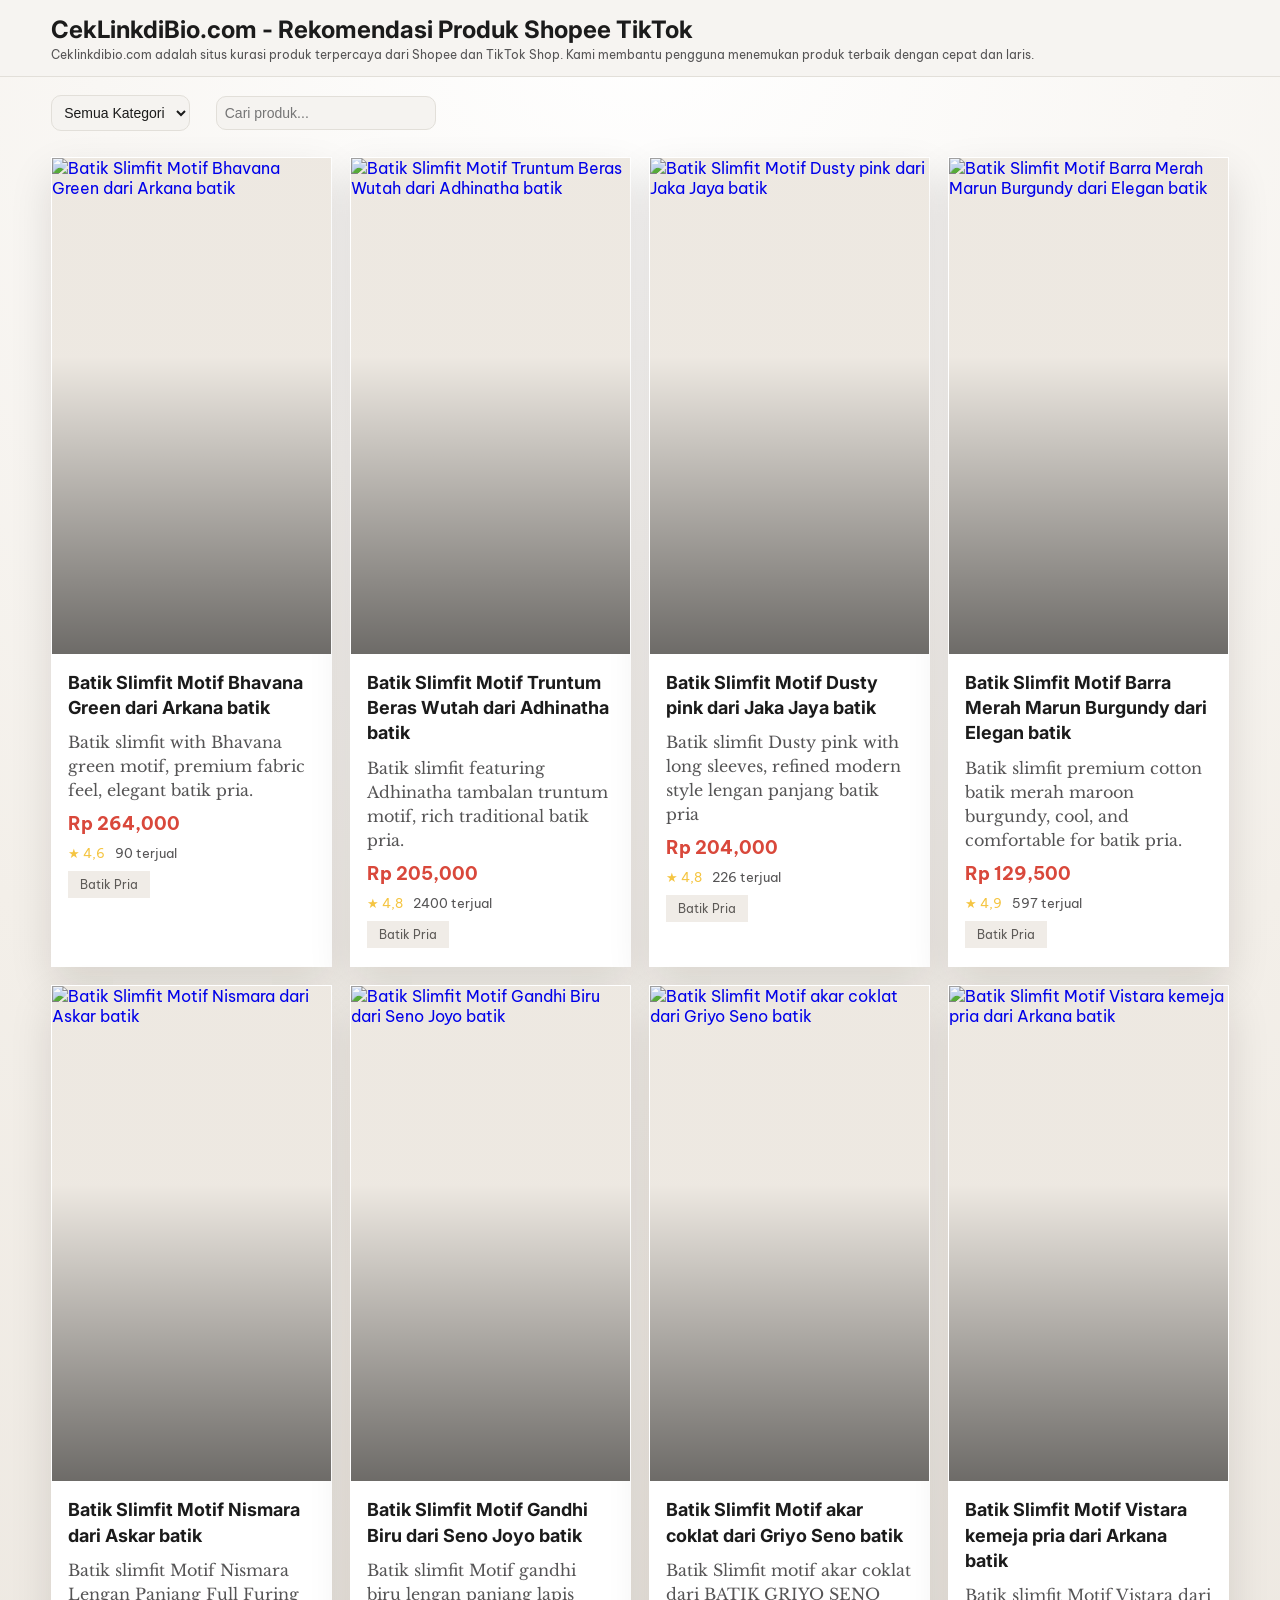
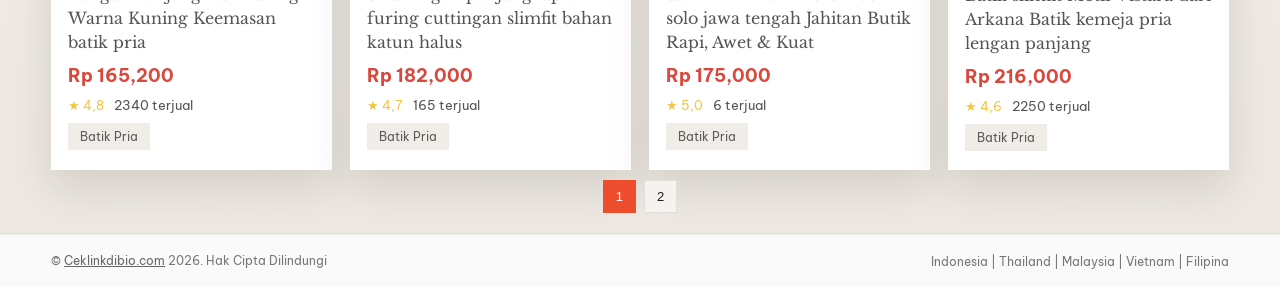
==== index.html @ d300b042 "Update index.html Signed-off-by: rsetiawan0 <41310002+rsetiawan0@users.noreply.github.com>" ====
<!DOCTYPE html>
<html lang="id">
  <head>
    <meta charset="utf-8" />
    <meta http-equiv="X-UA-Compatible" content="IE=edge" />
    <meta name="viewport" content="width=device-width, initial-scale=1" />
    <title>CekLinkdiBio.com - Rekomendasi Produk Shopee TikTok</title>
    <meta name="description" content="Ceklinkdibio.com adalah situs kurasi produk terpercaya dari Shopee dan TikTok Shop. Kami membantu pengguna menemukan produk terbaik dengan cepat dan terpercaya laris." />
    <link rel="canonical" href="https://www.ceklinkdibio.com/" />
    <meta content='1025666335050448' property='fb:app_id'/>
    <meta property="og:type" content="website" />
    <meta property="og:title" content="CekLinkdiBio.com - Rekomendasi Produk Shopee TikTok" />
    <meta property="og:description" content="Ceklinkdibio.com adalah situs kurasi produk terpercaya dari Shopee dan TikTok Shop. Kami membantu pengguna menemukan produk terbaik dengan cepat dan terpercaya laris." />
    <meta property="og:image" content="https://blogger.googleusercontent.com/img/b/R29vZ2xl/AVvXsEgXmYJsg3soRIWk7BsDGLcawBDZkwfX4BbrG0qqMZYK2mQP2-vngkkg6n2YEwDquHpYB9NvukgRvHainxvHlOa8WF9BqEDu72trOXl86nuKmnOVmyPQ5CLvYJRy4995-vfNQlmKnHLDGAiuSk6e0-TuHZNUXDA3AVqzOQpAKjdf-uVQn3craql6nSf8fesZ/s1600/ceklinkdibiocom.jpg" />
    <meta property="og:url" content="https://www.ceklinkdibio.com/" />

    <meta name="twitter:card" content="summary_large_image" />
    <meta name="twitter:title" content="CekLinkdiBio.com - Rekomendasi Produk Shopee TikTok" />
    <meta name="twitter:description" content="Ceklinkdibio.com adalah situs kurasi produk terpercaya dari Shopee dan TikTok Shop. Kami membantu pengguna menemukan produk terbaik dengan cepat dan terpercaya laris." />
    <meta name="twitter:image" content="https://blogger.googleusercontent.com/img/b/R29vZ2xl/AVvXsEgXmYJsg3soRIWk7BsDGLcawBDZkwfX4BbrG0qqMZYK2mQP2-vngkkg6n2YEwDquHpYB9NvukgRvHainxvHlOa8WF9BqEDu72trOXl86nuKmnOVmyPQ5CLvYJRy4995-vfNQlmKnHLDGAiuSk6e0-TuHZNUXDA3AVqzOQpAKjdf-uVQn3craql6nSf8fesZ/s1600/ceklinkdibiocom.jpg" />
    <meta name="twitter:url" content="https://www.ceklinkdibio.com/" />

    <meta property="og:site_name" content="CekLinkdiBio.com - Rekomendasi Produk Shopee TikTok" />
    <meta name="theme-color" content="#0f0f10" />
    <link rel="icon" href="https://blogger.googleusercontent.com/img/a/AVvXsEjyiH7QBUfwH5FJrbdxlO-a_RZ-PMp7iBpyK6Tnc90ln6Uqry5OYPAsBRuGhrri8GNktOOC3b_U77D9juxcNWJQNxzUByd4mxwp2KqQXpRU9QLqXPjWgKYByWbLo9r7UsFRBBaa6AbXX_lz-j3GQgcR4ZGknXK526I7OFNorjmiaarBZju1XqVHDpmkWvr4=s200" type="image/svg+xml" />
    <link rel="icon" href="https://blogger.googleusercontent.com/img/a/AVvXsEjyiH7QBUfwH5FJrbdxlO-a_RZ-PMp7iBpyK6Tnc90ln6Uqry5OYPAsBRuGhrri8GNktOOC3b_U77D9juxcNWJQNxzUByd4mxwp2KqQXpRU9QLqXPjWgKYByWbLo9r7UsFRBBaa6AbXX_lz-j3GQgcR4ZGknXK526I7OFNorjmiaarBZju1XqVHDpmkWvr4=s200" type="image/png" sizes="32x32" />
    <link rel="apple-touch-icon" href="https://blogger.googleusercontent.com/img/a/AVvXsEjyiH7QBUfwH5FJrbdxlO-a_RZ-PMp7iBpyK6Tnc90ln6Uqry5OYPAsBRuGhrri8GNktOOC3b_U77D9juxcNWJQNxzUByd4mxwp2KqQXpRU9QLqXPjWgKYByWbLo9r7UsFRBBaa6AbXX_lz-j3GQgcR4ZGknXK526I7OFNorjmiaarBZju1XqVHDpmkWvr4=s200" sizes="180x180" />

    <link rel="stylesheet" href="/css/style.css" />
    <!-- Google tag (gtag.js) -->
    <script async src="https://www.googletagmanager.com/gtag/js?id=G-E0RPT2H34M"></script>
    <script>
      window.dataLayer = window.dataLayer || [];
      function gtag(){dataLayer.push(arguments);}
      gtag('js', new Date());
      gtag('config', 'G-E0RPT2H34M');
    </script>

  </head>
  <body>
    <header class="site-header">
      <div class="container header-inner">
        <div>
          <h1>CekLinkdiBio.com - Rekomendasi Produk Shopee TikTok</h1>
          <p class="tagline">
            Ceklinkdibio.com adalah situs kurasi produk terpercaya dari Shopee dan TikTok Shop. Kami membantu pengguna menemukan produk terbaik dengan cepat dan laris.
          </p>
        </div>
      </div>
    </header>

    <main class="container">
   
      
  
      
  
      
  
      <section class="filters" aria-label="Filter produk">
        <div class="filters-header">
          <span>Filter Produk</span>
          <button class="filter-toggle" id="filterToggle" type="button" aria-expanded="false" aria-controls="filtersBody">
            &#9776; Kategori & Filter
          </button>
        </div>
        <div class="filters-body" id="filtersBody">
          <div class="filters-row">
            <select id="categoryFilter"><option value="all">Semua Kategori</option><option value="Bahan batik">Bahan batik</option><option value="Batik Pria">Batik Pria</option></select>
          </div>
          <input id="searchInput" type="search" placeholder="Cari produk..." />
        </div>
      </section>
  <section id="videoGrid" class="video-grid" aria-live="polite">
    <article class="product-card">
      <div class="media-wrapper">
        
      <a href="https://s.shopee.co.id/qe13mMhgH" target="_blank" rel="noopener nofollow" class="media-link" data-media-type="image">
        <img src="https://blogger.googleusercontent.com/img/b/R29vZ2xl/AVvXsEj7LtBJ7R3p3nhDPJUfqfWNCHnseHqgdWOD6mMxk7-8mlLUzoImGY0Ii_xGgSztEH1T9Ts97cZqR0FFhOA0_4gd5yigfImZR-8N0RihQGU12hakExhYlbud80XrEZREFFmaBupVcel8-t__n9EqF7X3_u74e-WoG5c2XqJyJE2i3tk2VDvClE3tePq3-l_U/s1600/batik-slimfit-bhavana-green.png" alt="Batik Slimfit Motif Bhavana Green dari Arkana batik" loading="lazy">
        <span class="play-button">View</span>
      </a>
    
      </div>
      <div class="video-content">
        <h2 class="video-title"><a href="https://s.shopee.co.id/qe13mMhgH" target="_blank" rel="noopener nofollow" class="title-link">Batik Slimfit Motif Bhavana Green dari Arkana batik</a></h2>
        <p class="snippet"><a href="https://www.ceklinkdibio.com/batik-slimfit-bhavana-green.html" target="_blank" rel="noopener nofollow" class="snippet-link">Batik slimfit with Bhavana green motif, premium fabric feel, elegant batik pria.</a></p>
        <div class="price-row">
          <span class="price">Rp 264,000</span>
        </div>
        <div class="meta-row">
          <span class="rating">&#9733; 4,6</span>
          <span class="sold">90 terjual</span>
        </div>
        <div class="badge-row">
          <span class="badge">Batik Pria</span>
        </div>
      </div>
    </article>
  
    <article class="product-card">
      <div class="media-wrapper">
        
      <a href="https://s.shopee.co.id/70EeOyXw6b" target="_blank" rel="noopener nofollow" class="media-link" data-media-type="image">
        <img src="https://blogger.googleusercontent.com/img/b/R29vZ2xl/AVvXsEiEqQP74S6ynOVOym6bfxU5mX2pTHumEko8jYmFIgcMDuErKVW8KVsoKRHUZqVu_qtJtNXFO3ueOsk1_3UdedGOXaST7BuPelvluX9E2n7Pn2P0zA9WtCzcDcaz5bPkTVCatCMhTp4gMAPLAPlrjow8xxe_367flOP_wFrP64c4VrlTtLFUZMzgsRtZt32E/s1600/batik-slimfit-truntum-beras-wutah.png" alt="Batik Slimfit Motif Truntum Beras Wutah dari Adhinatha batik" loading="lazy">
        <span class="play-button">View</span>
      </a>
    
      </div>
      <div class="video-content">
        <h2 class="video-title"><a href="https://s.shopee.co.id/70EeOyXw6b" target="_blank" rel="noopener nofollow" class="title-link">Batik Slimfit Motif Truntum Beras Wutah dari Adhinatha batik</a></h2>
        <p class="snippet"><a href="https://www.ceklinkdibio.com/batik-pria-slimfit-truntum-beras-wutah.html" target="_blank" rel="noopener nofollow" class="snippet-link">Batik slimfit featuring Adhinatha tambalan truntum motif, rich traditional batik pria.</a></p>
        <div class="price-row">
          <span class="price">Rp 205,000</span>
        </div>
        <div class="meta-row">
          <span class="rating">&#9733; 4,8</span>
          <span class="sold">2400 terjual</span>
        </div>
        <div class="badge-row">
          <span class="badge">Batik Pria</span>
        </div>
      </div>
    </article>
  
    <article class="product-card">
      <div class="media-wrapper">
        
      <a href="https://s.shopee.co.id/3LL6ys7kS2" target="_blank" rel="noopener nofollow" class="media-link" data-media-type="image">
        <img src="https://blogger.googleusercontent.com/img/b/R29vZ2xl/AVvXsEjr7lBcJlCC9d1hWt27co20rJ-7VkJCO2aD1HSmskLcwIiwgZHi63yxrJLWRiLJMiO-yWRuXh3W4aBfHQme6rX8-KktrWVabzeSM1wjEsi26I8YNlmyMe8Ow4Rl3-hL5GhhWzZFzejOj1BU_znE9raTARWeg-SdQ6ocM057Ks8KkR8KxXBRv9ZY0cDPjAAv/s1600/batik-slimfit-dusty-pink-ceklinkdibio.png" alt="Batik Slimfit Motif Dusty pink dari Jaka Jaya batik" loading="lazy">
        <span class="play-button">View</span>
      </a>
    
      </div>
      <div class="video-content">
        <h2 class="video-title"><a href="https://s.shopee.co.id/3LL6ys7kS2" target="_blank" rel="noopener nofollow" class="title-link">Batik Slimfit Motif Dusty pink dari Jaka Jaya batik</a></h2>
        <p class="snippet"><a href="https://www.ceklinkdibio.com/batik-slimfit-dusty-pink.html" target="_blank" rel="noopener nofollow" class="snippet-link">Batik slimfit Dusty pink with long sleeves, refined modern style lengan panjang batik pria</a></p>
        <div class="price-row">
          <span class="price">Rp 204,000</span>
        </div>
        <div class="meta-row">
          <span class="rating">&#9733; 4,8</span>
          <span class="sold">226 terjual</span>
        </div>
        <div class="badge-row">
          <span class="badge">Batik Pria</span>
        </div>
      </div>
    </article>
  
    <article class="product-card">
      <div class="media-wrapper">
        
      <a href="https://s.shopee.co.id/2LSoqeR9sW" target="_blank" rel="noopener nofollow" class="media-link" data-media-type="image">
        <img src="https://blogger.googleusercontent.com/img/b/R29vZ2xl/AVvXsEguHZW6UvptiDZIS9Kbsbhx3uDfK3NiSemOuR0u3zBrI8jHRqiUzL9PlhDDLCS-9jQm1E0IPraiKXwbNijIbkOnB5hRDOk40E0EDfNxu8spvptEfPJ01lBt-WjBHaf2o4LK3nf8_O6KPROBjcribflnkcno3_bzm672OcQVM9jCb6KbDSTMB8hICloyGJ3F/s1600/batik-slimfit-merah-maroon-burgundy-ceklinkdibio.png" alt="Batik Slimfit Motif Barra Merah Marun Burgundy dari Elegan batik" loading="lazy">
        <span class="play-button">View</span>
      </a>
    
      </div>
      <div class="video-content">
        <h2 class="video-title"><a href="https://s.shopee.co.id/2LSoqeR9sW" target="_blank" rel="noopener nofollow" class="title-link">Batik Slimfit Motif Barra Merah Marun Burgundy dari Elegan batik</a></h2>
        <p class="snippet"><a href="https://www.ceklinkdibio.com/batik-pria-slimfit-elegan-merah-maroon.html" target="_blank" rel="noopener nofollow" class="snippet-link">Batik slimfit premium cotton batik merah maroon burgundy, cool, and comfortable for batik pria.</a></p>
        <div class="price-row">
          <span class="price">Rp 129,500</span>
        </div>
        <div class="meta-row">
          <span class="rating">&#9733; 4,9</span>
          <span class="sold">597 terjual</span>
        </div>
        <div class="badge-row">
          <span class="badge">Batik Pria</span>
        </div>
      </div>
    </article>
  
    <article class="product-card">
      <div class="media-wrapper">
        
      <a href="https://vt.tokopedia.com/t/ZS91cuD9hNT1y-B04ot/" target="_blank" rel="noopener nofollow" class="media-link" data-media-type="image">
        <img src="https://blogger.googleusercontent.com/img/b/R29vZ2xl/AVvXsEj-TtUTyMzYOmJOCBy9gA6FMOgAi-gMQGUuwF1eX0Gb77t2o5WG6QaBtj9D51Edsj1e6ZUgwON6ehWe_kW-L2q9AulJQ3aILzLD7bvjJYXQthlwcDW_eO8onP9Oic9b_st3PiS_XpF21kuKwOAiOvQm4MS6wnsOj5bTCNiiwqtvmKxQ2RW3x8ELktk6uKGs/s1600/batik-slimfit-nismara.png" alt="Batik Slimfit Motif Nismara dari Askar batik" loading="lazy">
        <span class="play-button">View</span>
      </a>
    
      </div>
      <div class="video-content">
        <h2 class="video-title"><a href="https://vt.tokopedia.com/t/ZS91cuD9hNT1y-B04ot/" target="_blank" rel="noopener nofollow" class="title-link">Batik Slimfit Motif Nismara dari Askar batik</a></h2>
        <p class="snippet"><a href="https://www.ceklinkdibio.com/batik-pria-slimfit-nismara-by-askar.html" target="_blank" rel="noopener nofollow" class="snippet-link">Batik slimfit Motif Nismara Lengan Panjang Full Furing Warna Kuning Keemasan batik pria</a></p>
        <div class="price-row">
          <span class="price">Rp 165,200</span>
        </div>
        <div class="meta-row">
          <span class="rating">&#9733; 4,8</span>
          <span class="sold">2340 terjual</span>
        </div>
        <div class="badge-row">
          <span class="badge">Batik Pria</span>
        </div>
      </div>
    </article>
  
    <article class="product-card">
      <div class="media-wrapper">
        
      <a href="https://s.shopee.co.id/7AY4bcBPgL" target="_blank" rel="noopener nofollow" class="media-link" data-media-type="image">
        <img src="https://blogger.googleusercontent.com/img/b/R29vZ2xl/AVvXsEjdY86IqCebiyXHoTV_CisyxHHfq3wNLF9syG8npHc2ZitpVLD7zqFiAQ8wQ7K2ArapXMaZrGECWGVLReSjRrMGH-3-rXocB51JTziRHg4POlNMen3ULQhnjYK4Htd-xzj_VeGKDrLZxIAKeXHXY7Gwv24P4mmPT-miMojqabhCigNYEHdmh1g4e7HRPUfD/s1600/batik-slimfit-gandhi-biru.png" alt="Batik Slimfit Motif Gandhi Biru dari Seno Joyo batik" loading="lazy">
        <span class="play-button">View</span>
      </a>
    
      </div>
      <div class="video-content">
        <h2 class="video-title"><a href="https://s.shopee.co.id/7AY4bcBPgL" target="_blank" rel="noopener nofollow" class="title-link">Batik Slimfit Motif Gandhi Biru dari Seno Joyo batik</a></h2>
        <p class="snippet"><a href="https://www.ceklinkdibio.com/batik-pria-slimfit-gandhi-biru.html" target="_blank" rel="noopener nofollow" class="snippet-link">Batik slimfit Motif gandhi biru lengan panjang lapis furing cuttingan slimfit bahan katun halus</a></p>
        <div class="price-row">
          <span class="price">Rp 182,000</span>
        </div>
        <div class="meta-row">
          <span class="rating">&#9733; 4,7</span>
          <span class="sold">165 terjual</span>
        </div>
        <div class="badge-row">
          <span class="badge">Batik Pria</span>
        </div>
      </div>
    </article>
  
    <article class="product-card">
      <div class="media-wrapper">
        
      <a href="https://s.shopee.co.id/4AuEqHSW1L" target="_blank" rel="noopener nofollow" class="media-link" data-media-type="image">
        <img src="https://blogger.googleusercontent.com/img/b/R29vZ2xl/AVvXsEjiPriocrFl2iy52juYBbis7jlE7dhqZcAMLbZ05aRhDua-_EIQsHDIprW2RgXrkA89juQQR76wp2hf7qWh-afBUDlZoQSsiTXZv_zSIeFA95JZUPzM8XzVM2Dl_HQ3rxuslcSaRU31yupLvg0Hs9_6bCDA23XU3U60BSYqpycQoLmT9ZxqMwaKxYM8GBiS/s1600/batik-slimfit-akar-coklat.png" alt="Batik Slimfit Motif akar coklat dari Griyo Seno batik" loading="lazy">
        <span class="play-button">View</span>
      </a>
    
      </div>
      <div class="video-content">
        <h2 class="video-title"><a href="https://s.shopee.co.id/4AuEqHSW1L" target="_blank" rel="noopener nofollow" class="title-link">Batik Slimfit Motif akar coklat dari Griyo Seno batik</a></h2>
        <p class="snippet"><a href="https://www.ceklinkdibio.com/batik-slimfit-motif-akar-coklat-griyoseno.html" target="_blank" rel="noopener nofollow" class="snippet-link">Batik Slimfit motif akar coklat dari BATIK GRIYO SENO solo jawa tengah Jahitan Butik Rapi, Awet & Kuat</a></p>
        <div class="price-row">
          <span class="price">Rp 175,000</span>
        </div>
        <div class="meta-row">
          <span class="rating">&#9733; 5,0</span>
          <span class="sold">6 terjual</span>
        </div>
        <div class="badge-row">
          <span class="badge">Batik Pria</span>
        </div>
      </div>
    </article>
  
    <article class="product-card">
      <div class="media-wrapper">
        
      <a href="https://s.shopee.co.id/3B1hf4Td7w" target="_blank" rel="noopener nofollow" class="media-link" data-media-type="image">
        <img src="https://blogger.googleusercontent.com/img/b/R29vZ2xl/AVvXsEizesSiJZq_wF1AWmwZROH8OL_SvPXESdfOw2g1d0qneIuFOB2rxN03pQy3G5aR_V6LJSVlgGLcQDTxpv0nurIYRNRmwhhHPcOGsoW94gf9LEfhppNjBH-dxrEXgW9Beao8JKpIn3nk3hLtJoHJgxENDjw3b8-PeAM8Wk78OyJdGtLcXxWLt8fFg8cHz-DN/s1600/batik-slimfit-vistara.png" alt="Batik Slimfit Motif Vistara kemeja pria dari Arkana batik" loading="lazy">
        <span class="play-button">View</span>
      </a>
    
      </div>
      <div class="video-content">
        <h2 class="video-title"><a href="https://s.shopee.co.id/3B1hf4Td7w" target="_blank" rel="noopener nofollow" class="title-link">Batik Slimfit Motif Vistara kemeja pria dari Arkana batik</a></h2>
        <p class="snippet"><a href="https://www.ceklinkdibio.com/batik-slimfit-vistara-by-arkana.html" target="_blank" rel="noopener nofollow" class="snippet-link">Batik slimfit Motif Vistara dari Arkana Batik kemeja pria lengan panjang</a></p>
        <div class="price-row">
          <span class="price">Rp 216,000</span>
        </div>
        <div class="meta-row">
          <span class="rating">&#9733; 4,6</span>
          <span class="sold">2250 terjual</span>
        </div>
        <div class="badge-row">
          <span class="badge">Batik Pria</span>
        </div>
      </div>
    </article>
  
    <article class="product-card">
      <div class="media-wrapper">
        
      <a href="https://s.shopee.co.id/AKV6NazRXp" target="_blank" rel="noopener nofollow" class="media-link" data-media-type="image">
        <img src="https://blogger.googleusercontent.com/img/b/R29vZ2xl/AVvXsEjHqoQukrboE7t1TLyDDtMCYiX337_OwCiDHbAKBSx-EA8CVIqRjYAiQflz5fH6IU6t7NKJD98XvQ1sVaHMH5F8CNOAyZsccEe08kuvzOKEDGlA7DB4xeTzSrIZBN6e7chVhERQ-EZyvpICCB-tg3JNftyM1CeLEekiIKAHQ4KOYHvbU4wuR2LA7hK0mONh/s1600/Kain-batik-Lampung-bahan-Sieger-Sanwos-Foil-Lembut-Adem-slimfit-keren.png" alt="Kain Batik Lampung bahan Sieger Sanwos Foil Lembut Adem" loading="lazy">
        <span class="play-button">View</span>
      </a>
    
      </div>
      <div class="video-content">
        <h2 class="video-title"><a href="https://s.shopee.co.id/AKV6NazRXp" target="_blank" rel="noopener nofollow" class="title-link">Kain Batik Lampung bahan Sieger Sanwos Foil Lembut Adem</a></h2>
        <p class="snippet"><a href="https://www.ceklinkdibio.com/kain-batik-lampung-bahan-sanwos-foil-halus-premium.html" target="_blank" rel="noopener nofollow" class="snippet-link">Kain Batik Lampung bahan dari Sieger Sanwos Foil Lembut Adem</a></p>
        <div class="price-row">
          <span class="price">Rp 57,900</span>
        </div>
        <div class="meta-row">
          <span class="rating">&#9733; 4,8</span>
          <span class="sold">568 terjual</span>
        </div>
        <div class="badge-row">
          <span class="badge">Bahan batik</span>
        </div>
      </div>
    </article>
  </section><nav class="pagination" aria-label="Navigasi halaman" id="pagination"></nav>
      
    </main>

    <footer class="site-footer">
     
      <div class="footer-bottom">
        <div class="container footer-bottom-inner">
          <p>© <a class="footer-links" href="https://www.ceklinkdibio.com/">Ceklinkdibio.com</a> 2026. Hak Cipta Dilindungi</p>
          <p class="footer-countries">
            Indonesia | Thailand | Malaysia | Vietnam | Filipina
          </p>
        </div>
      </div>
    </footer>

    <template id="videoCardTemplate">
      <article class="product-card">
        <div class="media-wrapper">
        </div>
        <div class="video-content">
          <h2 class="video-title"></h2>
          <p class="snippet"></p>
          <div class="price-row">
            <span class="price"></span>
          </div>
          <div class="meta-row">
            <span class="rating"></span>
            <span class="sold"></span>
          </div>
          <div class="badge-row">
            <span class="badge"></span>
          </div>
        </div>
      </article>
    </template>

    <!-- Structured Data for SEO -->
    <script id="structuredData" type="application/ld+json"></script>

    <!-- Noscript fallback for users without JavaScript -->
    <noscript>
      <style>
        .video-grid { display: block; }
        .video-grid::after { content: 'Mohon aktifkan JavaScript untuk melihat produk.'; display: block; padding: 2rem; text-align: center; }
      </style>
    </noscript>

    <!-- Main application script (deferred for optimal loading) -->
    

    <!-- Performance monitoring: Core Web Vitals (development only) -->
    <script>
      (function() {
        'use strict';
        // Report Core Web Vitals to console in development
        if (window.location.hostname === 'localhost' || window.location.hostname === '127.0.0.1') {
          window.addEventListener('load', function() {
            var perfData = performance.getEntriesByType('navigation')[0];
            if (perfData && perfData.loadEventEnd) {
              console.log('Page load time:', Math.round(perfData.loadEventEnd - perfData.fetchStart) + 'ms');
            }
          });
        }
      })();
    </script>
  
    
    
    
    
    
    
    
    
    <!-- GENERATED_PAGINATION_FILTER_START -->
    <script>
      document.addEventListener('DOMContentLoaded', function() {
        if (window.__paginationFilterInitialized) return;
        window.__paginationFilterInitialized = true;

        const categoryFilter = document.getElementById('categoryFilter');
        const searchInput = document.getElementById('searchInput');
        const pagination = document.getElementById('pagination');
        const productCards = Array.from(document.querySelectorAll('.product-card'));
        const pageSize = 8;
        let currentPage = 1;
        let filteredCards = productCards;

        function renderPagination() {
          if (!pagination) return;
          const totalPages = Math.ceil(filteredCards.length / pageSize);
          if (totalPages <= 1) {
            pagination.innerHTML = '';
            return;
          }

          if (currentPage > totalPages) currentPage = totalPages;

          pagination.innerHTML = '';
          for (let page = 1; page <= totalPages; page += 1) {
            const btn = document.createElement('button');
            btn.type = 'button';
            btn.className = 'page-number';
            btn.textContent = page;
            if (page === currentPage) btn.setAttribute('aria-current', 'page');
            btn.addEventListener('click', function() {
              currentPage = page;
              renderCards();
              renderPagination();
            });
            pagination.appendChild(btn);
          }
        }

        function renderCards() {
          const start = (currentPage - 1) * pageSize;
          const end = start + pageSize;
          const visibleCards = new Set(filteredCards.slice(start, end));

          productCards.forEach(card => {
            card.style.display = visibleCards.has(card) ? '' : 'none';
          });
        }

        function applyFilters() {
          const selectedCategory = categoryFilter ? categoryFilter.value : 'all';
          const searchQuery = searchInput ? searchInput.value.toLowerCase() : '';

          filteredCards = productCards.filter(card => {
            const category = card.querySelector('.badge')?.textContent || '';
            const title = card.querySelector('.video-title')?.textContent || '';
            const snippet = card.querySelector('.snippet')?.textContent || '';

            const matchesCategory = selectedCategory === 'all' || category.toLowerCase() === selectedCategory.toLowerCase();
            const matchesSearch = !searchQuery || (title + snippet).toLowerCase().includes(searchQuery);
            return matchesCategory && matchesSearch;
          });

          currentPage = 1;
          renderCards();
          renderPagination();
        }

        if (categoryFilter) categoryFilter.addEventListener('change', applyFilters);
        if (searchInput) searchInput.addEventListener('input', applyFilters);
        applyFilters();
      });
    </script>
    <!-- GENERATED_PAGINATION_FILTER_END -->
    </body>
  <!-- End of document -->
</html>
---- css/style.css ----
@import url('https://fonts.googleapis.com/css2?family=Inter:wght@400;500;600;700&family=Manrope:wght@400;500;600;700&family=Sora:wght@400;600;700&display=swap');
@import url('https://fonts.googleapis.com/css2?family=Be+Vietnam+Pro:wght@400;700&family=Libre+Baskerville:ital,wght@0,400..700;1,400..700&display=swap');

/* Mukena Murah - Product Grid Showcase */
:root {
  color-scheme: light;
  --bg: #f6f4f1;
  --panel: #ffffff;
  --panel-2: #f5f3f0;
  --border: #e2dfd9;
  --text: #1b1b1b;
  --muted: #555455;
  --muted-2: #7a7877;
  --accent: #d9483b;
  --accent-2: #f06a5c;
  --shadow: 0 18px 40px rgba(22, 18, 12, 0.12);
  --radius: 16px;
  --radius-sm: 10px;
}

* {
  box-sizing: border-box;
  margin: 0;
  padding: 0;
}

body {
  font-family: "Be Vietnam Pro", "Segoe UI", sans-serif;
  background: radial-gradient(circle at top, #ffffff, #f3efe9 55%, #ece7e0 100%);
  color: var(--text);
  min-height: 100vh;
}

.container {
  width: min(1200px, 92vw);
  margin: 0 auto;
}

.site-header {
  position: sticky;
  top: 0;
  z-index: 100;
  background: var(--bg);
  border-bottom: 1px solid var(--border);
  padding: 14px 0;
}

.header-inner {
  display: flex;
  justify-content: space-between;
  align-items: center;
  gap: 24px;
}

.site-header h1 {
  font-size: clamp(18px, 2vw, 24px);
  margin-bottom: 2px;
  line-height: 1.3;
}

.brand-title {
  font-size: clamp(18px, 2vw, 24px);
  font-weight: 700;
  line-height: 1.2;
  margin-bottom: 4px;
}

.tagline {
  color: var(--muted);
  font-size: 12px;
}

.filters {
  display: grid;
  grid-template-columns: repeat(3, minmax(0, 1fr));
  gap: 12px;
  padding: 18px 0 26px;
}

.filters-header {
  display: none;
  align-items: center;
  justify-content: space-between;
  gap: 12px;
  font-size: 12px;
  color: var(--muted-2);
  text-transform: uppercase;
  letter-spacing: 0.14em;
}

.filter-toggle {
  background: var(--panel-2);
  border: 1px solid var(--border);
  color: var(--text);
  padding: 8px 12px;
  font-size: 12px;
  cursor: pointer;
}

.filters-body {
  display: flex;
  gap: 12px;
  align-items: center;
  justify-content: space-between;
}

.filters-row {
  display: flex;
  gap: 12px;
  align-items: center;
  flex: 1;
}

.filters select,
.filters input {
  background: var(--panel-2);
  border: 1px solid var(--border);
  color: var(--text);
  padding: 10px 12px;
  font-size: 14px;
  outline: none;
}

.filters-body input {
  flex: 1;
  min-width: 220px;
}
.filters select:focus,
.filters input:focus {
  border-color: var(--accent);
  box-shadow: 0 0 0 2px rgba(255, 75, 43, 0.2);
}

.video-grid {
  display: grid;
  grid-template-columns: repeat(4, minmax(0, 1fr));
  align-items: start;
  gap: 18px;
  padding-bottom: 10px;
}

.product-card {
  background: var(--panel);
  border: 1px solid transparent;
  border-radius: 0;
  overflow: hidden;
  box-shadow: var(--shadow);
  display: flex;
  flex-direction: column;
  min-height: 100%;
  transition: none;
}

.product-card:hover {
  transform: none;
  border-color: transparent;
}

.media-wrapper {
  position: relative;
  width: 100%;
  aspect-ratio: 9 / 16;
  padding-top: 0;
  background: #f2ede6;
  overflow: hidden;
}

.media-wrapper a,
.media-wrapper img,
.media-wrapper video {
  position: absolute;
  inset: 0;
  width: 100%;
  height: 100%;
  object-fit: cover;
}

.single-gallery {
  display: flex;
  flex-direction: column;
  gap: 12px;
}

.single-gallery .main-media {
  display: block;
  border: 1px solid var(--border);
  box-shadow: var(--shadow);
}

.single-gallery .thumbs {
  display: grid;
  grid-template-columns: repeat(2, minmax(0, 1fr));
  gap: 10px;
}

.single-gallery .thumb {
  background: transparent;
  border: none;
  padding: 0;
  cursor: pointer;
  border-radius: 0;
  overflow: hidden;
}

.single-gallery .thumb img {
  display: block;
  width: 100%;
  height: 100%;
  object-fit: cover;
}

.single-gallery .thumb.is-active {
  border-color: #ee4d2d;
  box-shadow: 0 0 0 2px rgba(238, 77, 45, 0.15);
}

.media-wrapper::after {
  content: "";
  position: absolute;
  inset: 0;
  background: linear-gradient(to bottom, rgba(0, 0, 0, 0.02) 40%, rgba(0, 0, 0, 0.55));
  pointer-events: none;
}

.play-button {
  position: absolute;
  right: 12px;
  bottom: 12px;
  z-index: 3;
  display: inline-flex;
  align-items: center;
  gap: 6px;
  padding: 6px 10px;
  font-size: 11px;
  letter-spacing: 0.1em;
  text-transform: uppercase;
  background: rgba(17, 12, 8, 0.7);
  color: #ffffff;
  border: 1px solid rgba(255, 255, 255, 0.25);
  opacity: 0;
  transform: translateY(6px);
  transition: opacity 0.2s ease, transform 0.2s ease;
  pointer-events: none;
}

.play-button::before {
  content: "▶";
  font-size: 10px;
}

.product-card:hover .play-button,
.product-card:focus-within .play-button {
  opacity: 1;
  transform: translateY(0);
}

.media-wrapper.is-touch .play-button {
  opacity: 1;
  transform: translateY(0);
}

.play-pill {
  position: absolute;
  top: 12px;
  left: 12px;
  z-index: 2;
  text-transform: uppercase;
  font-size: 11px;
  letter-spacing: 0.12em;
  background: rgba(17, 12, 8, 0.65);
  color: #ffffff;
  border: 1px solid rgba(255, 255, 255, 0.2);
  padding: 6px 10px;
}

.video-content {
  padding: 16px 16px 18px;
  display: flex;
  flex-direction: column;
  gap: 10px;
}

.video-title {
  font-size: clamp(18px, 1.1vw, 26px);
  line-height: 1.4;
  font-weight: 700;
  transition: color 0.2s ease;
}

.product-card:hover .video-title {
  color: var(--accent);
}

.video-title span {
  color: var(--text);
}

.title-link,
.snippet-link {
  color: inherit;
  text-decoration: none;
  display: inline;
}

.title-link:hover,
.snippet-link:hover {
  color: var(--accent);
}

.snippet {
  font-size: clamp(0.825rem, 0vw, 1rem);
  color: var(--muted);
  line-height: 1.5;
  min-height: 40px;
  font-family: "Libre Baskerville", Georgia, serif;
}

.price-row {
  display: flex;
  align-items: baseline;
  gap: 10px;
}

.price {
  color: var(--accent);
  font-size: clamp(14px, 1.6vw, 18px);
  font-weight: 700;
}

.original-price {
  color: var(--muted-2);
  text-decoration: line-through;
  font-size: clamp(12px, 1.2vw, 14px);
}

.meta-row {
  display: flex;
  align-items: center;
  gap: 10px;
  color: var(--muted);
  font-size: clamp(12px, 1.1vw, 13px);
}

.meta-row .rating {
  color: #f5c542;
}

.badge-row {
  display: flex;
  justify-content: space-between;
  align-items: center;
}

.badge,
.discount {
  font-size: clamp(11px, 1.1vw, 12px);
  padding: 6px 12px;
  background: #f0ece7;
  color: #5d5a57;
}

.discount {
  background: rgba(217, 72, 59, 0.12);
  color: #c43c30;
  border: 1px solid rgba(217, 72, 59, 0.3);
}

.hidden {
  display: none;
}

.empty,
.error {
  color: var(--muted);
  padding: 30px 0;
  text-align: center;
}

.pagination {
  display: flex;
  justify-content: center;
  align-items: center;
  gap: 8px;
  padding-bottom: 10px;
}

.page-number {
  background: var(--panel-2);
  border: 1px solid var(--border);
  color: var(--text);
  padding: 8px 12px;
  font-size: 13px;
  cursor: pointer;
  transition: all 0.2s ease;
}

.page-number[aria-current="page"] {
  background: #ee4d2d;
  border-color: #ee4d2d;
  color: #fff;
}

.breadcrumb {
  display: flex;
  flex-wrap: wrap;
  gap: 6px;
  padding: 14px 0 20px;
  font-size: 12px;
  color: var(--muted-2);
}

.breadcrumb a {
  color: var(--text);
  text-decoration: none;
}

.btn-primary {
  display: inline-flex;
  align-items: center;
  justify-content: center;
  gap: 8px;
  background: #ee4d2d;
  color: #ffffff;
  border: none;
  padding: 12px 16px;
  font-size: 14px;
  font-weight: 600;
  text-decoration: none;
  border-radius: 6px;
  width: 100%;
  max-width: 320px;
  box-shadow: none;
  transition: transform 0.2s ease;
}

.btn-primary:hover {
  transform: translateY(-2px);
}

.related-grid {
  padding: 10px 0 40px;
}

.related-grid h2 {
  margin-bottom: 14px;
}

.single-page h2 {
  font-family: "Inter", "Sora", "Manrope", "Segoe UI", sans-serif;
}

h1,
h2,
h3 {
  font-family: "Inter", "Sora", "Manrope", "Segoe UI", sans-serif;
  line-height: 1.2;
}

h1 {
  font-size: clamp(22px, 2.6vw, 32px);
  font-weight: 700;
}

h2 {
  font-size: clamp(18px, 2.1vw, 24px);
  font-weight: 700;
}

h3 {
  font-size: clamp(15px, 1.7vw, 20px);
  font-weight: 600;
}

@media (min-width: 641px) {
  .single-page .single-hero .single-hero-card h1.video-title {
    font-size: clamp(32px, 3vw, 34px);
  }
}

.list-tidy {
  margin: 8px 0 14px;
  padding-left: 18px;
  line-height: 1.6;
}

.list-tidy li + li {
  margin-top: 4px;
}

.video-title a {
  color: inherit;
  text-decoration: none;
}

.video-title a:hover {
  color: var(--accent);
}

.related-cards {
  display: grid;
  grid-template-columns: repeat(3, minmax(0, 1fr));
  gap: 18px;
}

.related-cards .snippet {
  font-size: 0.815rem;
}


.page-number:hover,
.page-number.is-active {
  border-color: var(--accent);
  color: var(--accent);
  box-shadow: 0 0 0 2px rgba(255, 75, 43, 0.18);
}

.site-footer {
  margin-top: 10px;
  border-top: 1px solid var(--border);
  background: #ffffff;
  color: #444;
}

.footer-top {
  display: grid;
  grid-template-columns: repeat(5, minmax(0, 1fr));
  gap: 26px;
  padding: 32px 0 24px;
}

.footer-column h3 {
  font-size: 13px;
  letter-spacing: 0.08em;
  text-transform: uppercase;
  color: #444;
  margin-bottom: 10px;
}

.footer-column p {
  font-size: 12px;
  line-height: 1.7;
  color: #666;
}

.footer-links {
  font-size: 12px;
  line-height: 1.7;
  color: #666;
}

.footer-links a {
  color: #666;
  text-decoration: none;
  transition: color 0.2s ease;
}

.footer-links a:hover {
  color: var(--accent);
}

.footer-column + .footer-column h3 {
 
}

.footer-bottom {
  border-top: 1px solid #eee;
  background: #fafafa;
}

.footer-bottom-inner {
  display: flex;
  align-items: center;
  justify-content: space-between;
  gap: 16px;
  padding: 16px 0;
  font-size: 12px;
  color: #777;
}

.footer-countries {
  color: #777;
}

@media (max-width: 1100px) {
  .video-grid {
    grid-template-columns: repeat(3, minmax(0, 1fr));
  }

  .related-cards {
    grid-template-columns: repeat(2, minmax(0, 1fr));
  }

  .footer-top {
    grid-template-columns: repeat(3, minmax(0, 1fr));
  }
}

/* Single page layout (desktop >= 1024) */
@media (min-width: 1024px) {
  .snippet {
    font-size: 1rem;
  }

  .single-page .single-hero {
    grid-template-columns: 1fr;
  }

  .single-page .single-hero-card {
    display: grid;
    grid-template-columns: minmax(0, 1.1fr) minmax(0, 0.9fr);
    gap: 28px;
    align-items: start;
  }

  .single-page .single-hero-card .media-wrapper {
    padding-top: 120%;
  }
}

/* Single page layout (mobile < 1024) */
@media (max-width: 1023px) {
  .single-page .single-hero {
    grid-template-columns: 1fr;
  }

  .single-page .single-hero-card {
    display: flex;
    flex-direction: column;
    gap: 16px;
  }
}

@media (max-width: 900px) {
  .video-grid {
    grid-template-columns: repeat(2, minmax(0, 1fr));
  }

  .filters {
    grid-template-columns: 1fr;
  }

  .related-cards {
    grid-template-columns: 1fr;
  }

  .footer-top {
    grid-template-columns: repeat(2, minmax(0, 1fr));
  }

  .footer-bottom-inner {
    flex-direction: column;
    align-items: flex-start;
  }
}

@media (max-width: 500px) {
  .site-header {
    padding: 10px 0;
  }

  .container {
    width: min(100%, 96vw);
  }

  .site-header h1 {
    font-size: 18px;
    line-height: 1.2;
  }

  .tagline {
    font-size: 12px;
    line-height: 1.45;
  }

  .filters {
    gap: 10px;
    padding: 14px 0 18px;
  }

  .filters-header {
    display: flex;
    font-size: 13px;
  }

  .filters-body {
    display: none;
    flex-direction: column;
  }

  .filters-body.is-open {
    display: flex;
  }

  .filters-row {
    flex-direction: row;
    width: 100%;
  }

  .filters-row select {
    flex: 1;
    min-width: 0;
  }

  .filters-body input {
    width: 100%;
  }

  .original-price,
  .meta-row,
  .badge-row {
    display: none;
  }

  .video-grid {
    grid-template-columns: 1fr;
    gap: 14px;
  }

  .product-card {
    display: grid;
    grid-template-columns: 108px minmax(0, 1fr);
    align-items: start;
    gap: 12px;
    border: 1px solid #eee7de;
    box-shadow: 0 8px 18px rgba(22, 18, 12, 0.08);
    background: #ffffff;
    padding: 10px;
  }

  .video-grid .media-wrapper {
    width: 108px;
    aspect-ratio: 9 / 16;
    padding-top: 0;
    border: 1px solid var(--border);
    background: #eee8df;
  }

  .media-wrapper::after {
    display: none;
  }

  .video-content {
    padding: 0;
    gap: 6px;
  }

  .video-title {
    font-size: 16px;
    line-height: 1.2;
  }

  .snippet {
    font-size: 13px;
    line-height: 1.35;
    min-height: 0;
  }

  .price-row {
    margin-top: 2px;
  }

  .price {
    font-size: clamp(14px, 2.2vw, 16px);
    line-height: 1;
  }

  .meta-row {
    display: flex;
    gap: 6px;
    font-size: 14px;
    color: #f3b42f;
  }

  .badge-row {
    display: flex;
    justify-content: flex-start;
    margin-top: 2px;
  }

  .badge-row .badge {
    font-size: 12px;
    padding: 4px 10px;
    background: #f0ece7;
    color: #5d5a57;
  }

  .meta-row .sold {
    display: none;
  }

  .pagination {
    padding-top: 8px;
  }

  .footer-top {
    grid-template-columns: 1fr;
  }

  .play-button {
    display: none;
  }

  .media-wrapper .play-button {
    left: 50%;
    right: auto;
    bottom: 8px;
    transform: translate(-50%, 6px);
  }

  .media-wrapper.has-video .play-button {
    opacity: 1;
    transform: translate(-50%, 0);
    pointer-events: auto;
  }

  .media-wrapper.is-touch .play-button,
  .product-card:hover .play-button,
  .product-card:focus-within .play-button {
    transform: translate(-50%, 0);
  }

  .single-page .single-hero .single-hero-card {
    display: flex;
    flex-direction: column;
    gap: 16px;
    grid-template-columns: none;
    border: 1px solid transparent;
    box-shadow: var(--shadow);
    background: var(--panel);
    padding: 0;
  }

  .single-page .single-hero .single-hero-card .media-wrapper {
    width: 100%;
    padding-top: 128%;
    border: 1px solid var(--border);
  }

  .single-page .single-hero .single-hero-card .video-content {
    padding: 16px 16px 18px;
    gap: 10px;
  }

  .single-page .single-hero .single-hero-card .video-title {
    font-size: clamp(22px, 2.6vw, 32px);
    line-height: 1.2;
  }

  .single-page .single-hero .single-hero-card .snippet {
    font-size: 1rem;
    line-height: 1.6;
    min-height: 0;
  }

  .single-page .single-hero .single-hero-card .original-price,
  .single-page .single-hero .single-hero-card .badge-row {
    display: flex;
  }

  .single-page .single-hero .single-hero-card .meta-row .sold {
    display: inline;
  }
}

@media (min-width: 501px) {
  .original-price,
  .meta-row,
  .badge-row {
    display: flex;
  }
}

/* Load More Button */
#loadMoreBtn {
  display: block;
  margin: 20px auto;
  padding: 12px 24px;
  background: var(--accent);
  color: white;
  border: none;
  border-radius: var(--radius-sm);
  font-size: 16px;
  font-weight: 600;
  cursor: pointer;
  transition: background 0.2s ease;
}

#loadMoreBtn:hover {
  background: var(--accent-2);
}

/* Filter styles */
.filters-body {
  display: flex;
  flex-wrap: wrap;
  gap: 10px;
  align-items: center;
}

.filters-body select,
.filters-body input[type="search"] {
  padding: 8px;
  border: 1px solid var(--border);
  border-radius: var(--radius-sm);
}
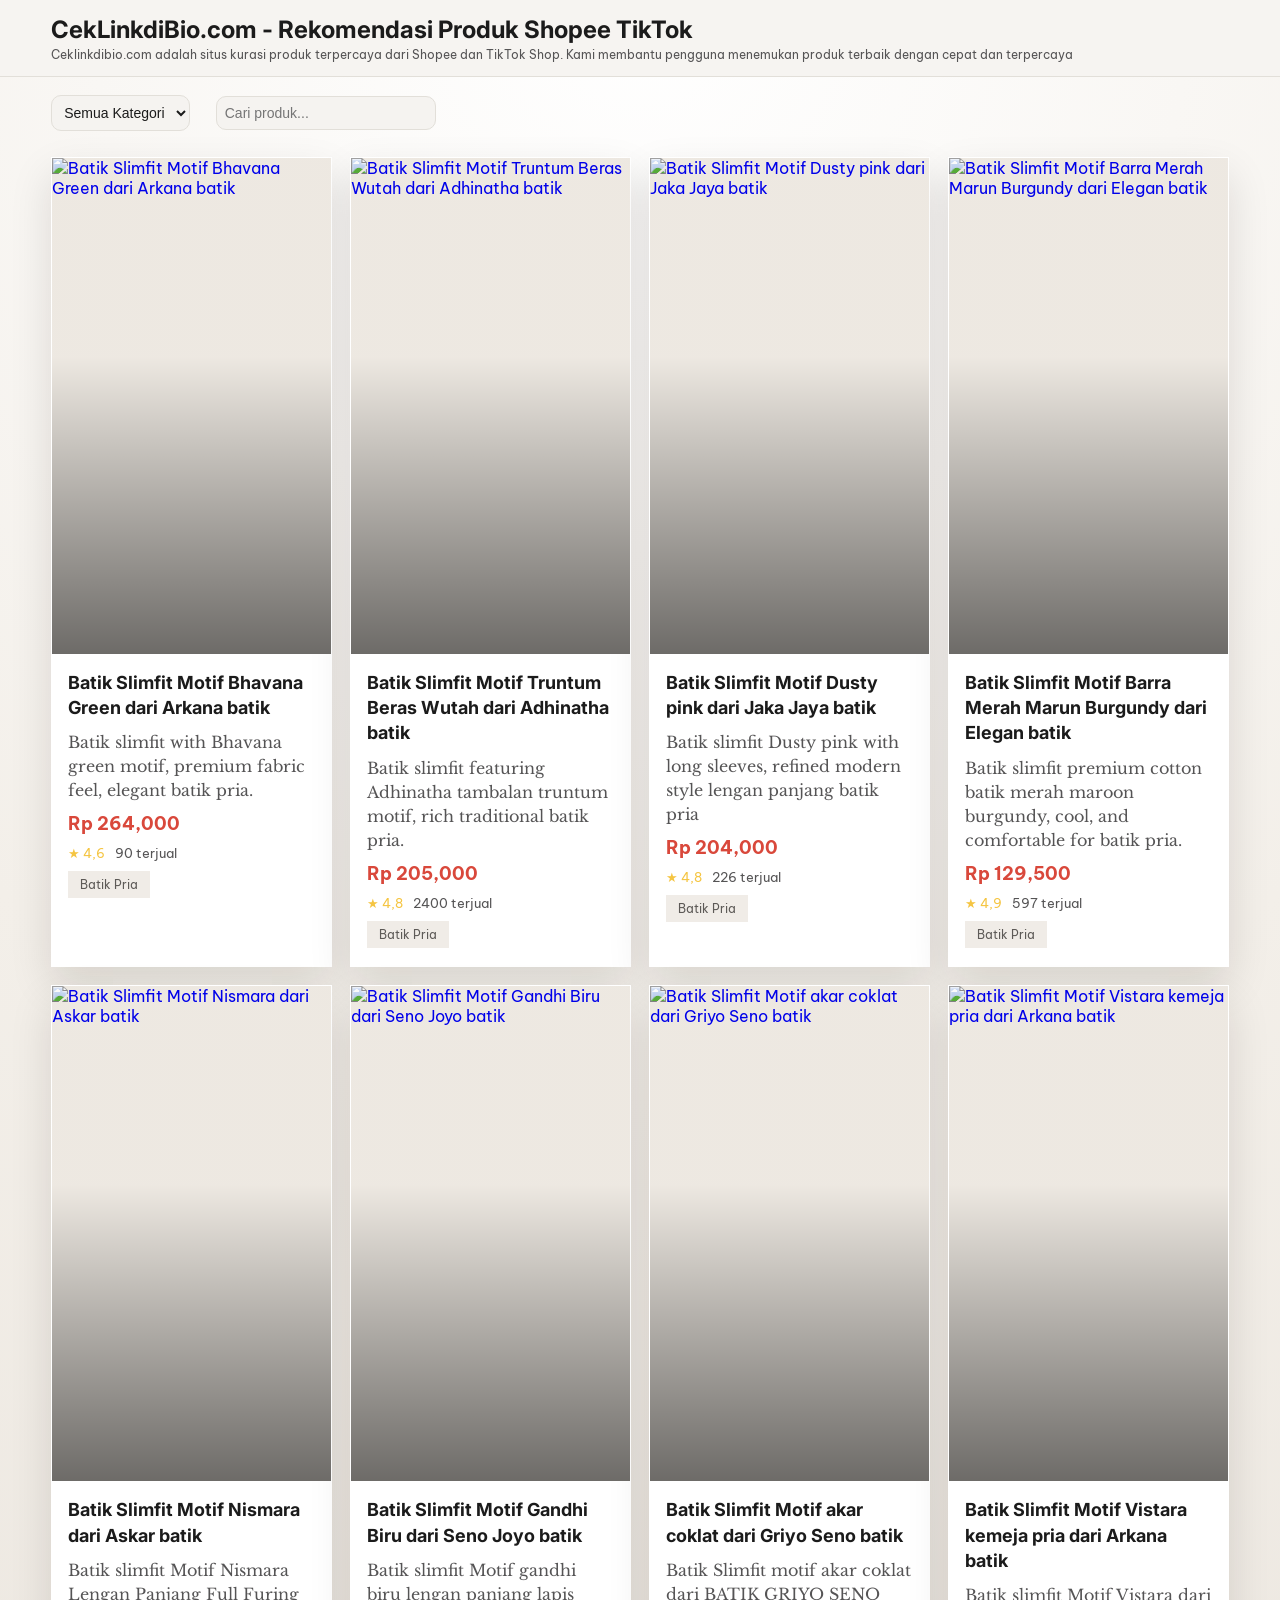
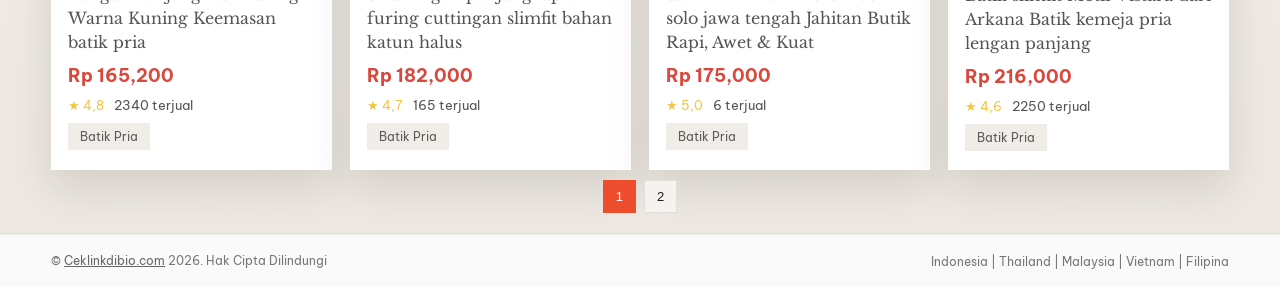
==== commit 1c11af93: "Update index.html Signed-off-by: rsetiawan0 <41310002+rsetiawan0@users.noreply.github.com>" ====
--- a/index.html
+++ b/index.html
@@ -5,18 +5,18 @@
     <meta http-equiv="X-UA-Compatible" content="IE=edge" />
     <meta name="viewport" content="width=device-width, initial-scale=1" />
     <title>CekLinkdiBio.com - Rekomendasi Produk Shopee TikTok</title>
-    <meta name="description" content="Ceklinkdibio.com adalah situs kurasi produk terpercaya dari Shopee dan TikTok Shop. Kami membantu pengguna menemukan produk terbaik dengan cepat dan terpercaya laris." />
+    <meta name="description" content="Ceklinkdibio.com adalah situs kurasi produk terpercaya dari Shopee dan TikTok Shop. Kami membantu pengguna menemukan produk terbaik dengan cepat dan terpercaya" />
     <link rel="canonical" href="https://www.ceklinkdibio.com/" />
     <meta content='1025666335050448' property='fb:app_id'/>
     <meta property="og:type" content="website" />
     <meta property="og:title" content="CekLinkdiBio.com - Rekomendasi Produk Shopee TikTok" />
-    <meta property="og:description" content="Ceklinkdibio.com adalah situs kurasi produk terpercaya dari Shopee dan TikTok Shop. Kami membantu pengguna menemukan produk terbaik dengan cepat dan terpercaya laris." />
+    <meta property="og:description" content="Ceklinkdibio.com adalah situs kurasi produk terpercaya dari Shopee dan TikTok Shop. Kami membantu pengguna menemukan produk terbaik dengan cepat dan terpercaya" />
     <meta property="og:image" content="https://blogger.googleusercontent.com/img/b/R29vZ2xl/AVvXsEgXmYJsg3soRIWk7BsDGLcawBDZkwfX4BbrG0qqMZYK2mQP2-vngkkg6n2YEwDquHpYB9NvukgRvHainxvHlOa8WF9BqEDu72trOXl86nuKmnOVmyPQ5CLvYJRy4995-vfNQlmKnHLDGAiuSk6e0-TuHZNUXDA3AVqzOQpAKjdf-uVQn3craql6nSf8fesZ/s1600/ceklinkdibiocom.jpg" />
     <meta property="og:url" content="https://www.ceklinkdibio.com/" />
 
     <meta name="twitter:card" content="summary_large_image" />
     <meta name="twitter:title" content="CekLinkdiBio.com - Rekomendasi Produk Shopee TikTok" />
-    <meta name="twitter:description" content="Ceklinkdibio.com adalah situs kurasi produk terpercaya dari Shopee dan TikTok Shop. Kami membantu pengguna menemukan produk terbaik dengan cepat dan terpercaya laris." />
+    <meta name="twitter:description" content="Ceklinkdibio.com adalah situs kurasi produk terpercaya dari Shopee dan TikTok Shop. Kami membantu pengguna menemukan produk terbaik dengan cepat dan terpercaya" />
     <meta name="twitter:image" content="https://blogger.googleusercontent.com/img/b/R29vZ2xl/AVvXsEgXmYJsg3soRIWk7BsDGLcawBDZkwfX4BbrG0qqMZYK2mQP2-vngkkg6n2YEwDquHpYB9NvukgRvHainxvHlOa8WF9BqEDu72trOXl86nuKmnOVmyPQ5CLvYJRy4995-vfNQlmKnHLDGAiuSk6e0-TuHZNUXDA3AVqzOQpAKjdf-uVQn3craql6nSf8fesZ/s1600/ceklinkdibiocom.jpg" />
     <meta name="twitter:url" content="https://www.ceklinkdibio.com/" />
 
@@ -43,7 +43,7 @@
         <div>
           <h1>CekLinkdiBio.com - Rekomendasi Produk Shopee TikTok</h1>
           <p class="tagline">
-            Ceklinkdibio.com adalah situs kurasi produk terpercaya dari Shopee dan TikTok Shop. Kami membantu pengguna menemukan produk terbaik dengan cepat dan laris.
+            Ceklinkdibio.com adalah situs kurasi produk terpercaya dari Shopee dan TikTok Shop. Kami membantu pengguna menemukan produk terbaik dengan cepat dan terpercaya
           </p>
         </div>
       </div>
@@ -456,3 +456,4 @@
 
 
 
+
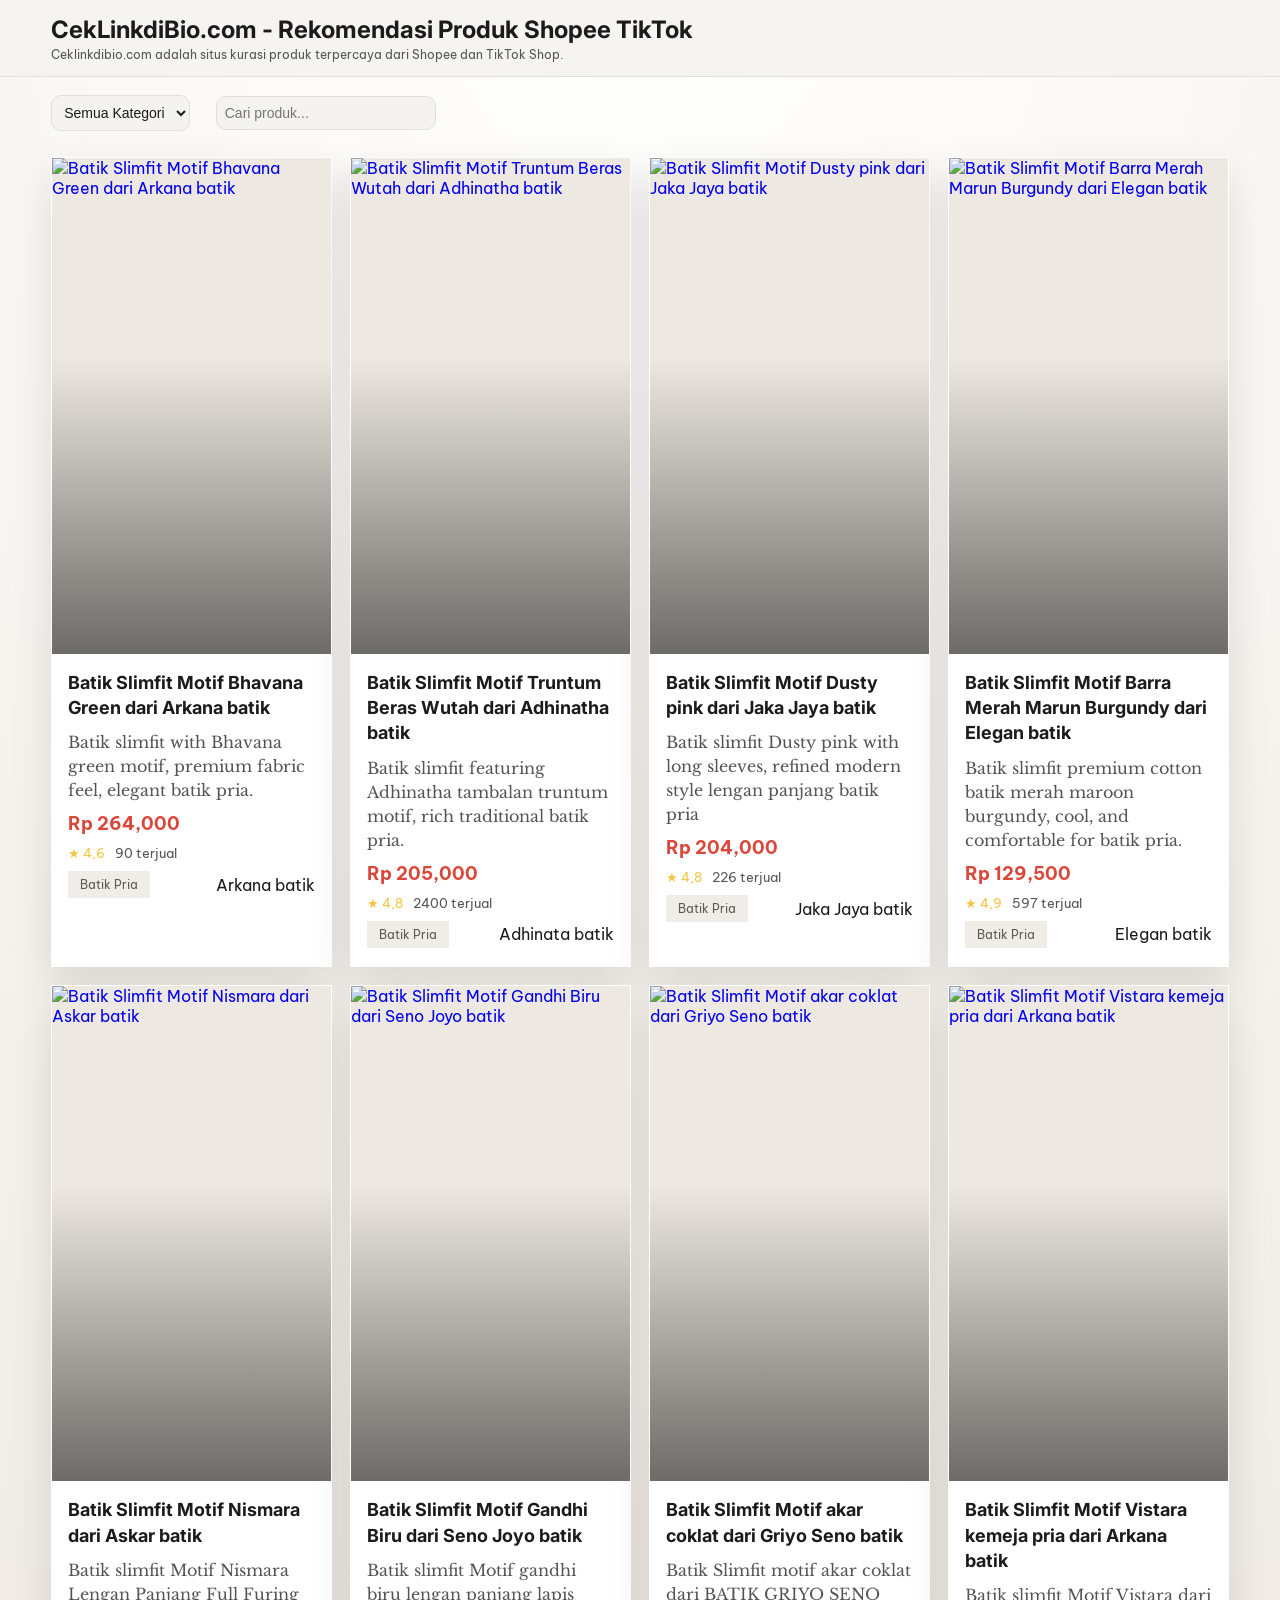
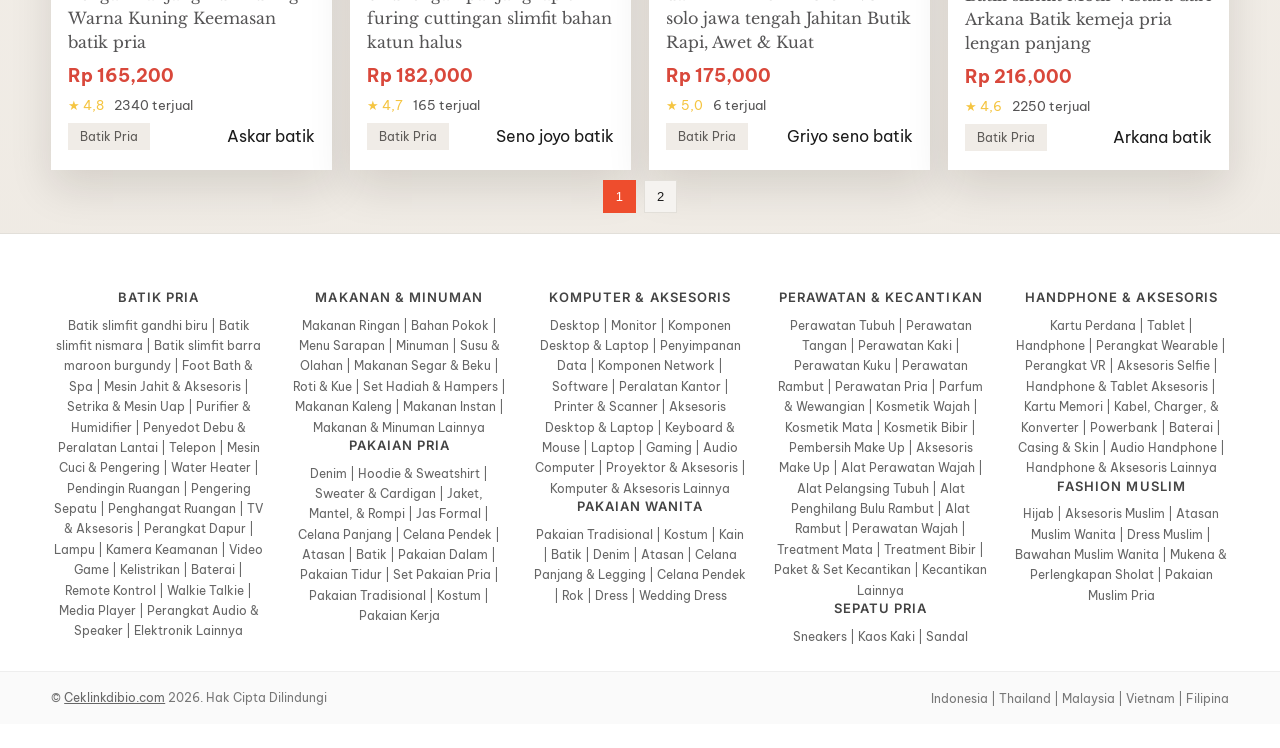
==== commit 0f9b5274: "Update index.html Signed-off-by: rsetiawan0 <41310002+rsetiawan0@users.noreply.github.com>" ====
--- a/index.html
+++ b/index.html
@@ -5,18 +5,18 @@
     <meta http-equiv="X-UA-Compatible" content="IE=edge" />
     <meta name="viewport" content="width=device-width, initial-scale=1" />
     <title>CekLinkdiBio.com - Rekomendasi Produk Shopee TikTok</title>
-    <meta name="description" content="Ceklinkdibio.com adalah situs kurasi produk terpercaya dari Shopee dan TikTok Shop. Kami membantu pengguna menemukan produk terbaik dengan cepat dan terpercaya" />
+    <meta name="description" content="Ceklinkdibio.com adalah situs kurasi produk terpercaya dari Shopee dan TikTok Shop. Kami membantu pengguna menemukan produk terbaik dengan cepat dan terpercaya laris." />
     <link rel="canonical" href="https://www.ceklinkdibio.com/" />
     <meta content='1025666335050448' property='fb:app_id'/>
     <meta property="og:type" content="website" />
     <meta property="og:title" content="CekLinkdiBio.com - Rekomendasi Produk Shopee TikTok" />
-    <meta property="og:description" content="Ceklinkdibio.com adalah situs kurasi produk terpercaya dari Shopee dan TikTok Shop. Kami membantu pengguna menemukan produk terbaik dengan cepat dan terpercaya" />
+    <meta property="og:description" content="Ceklinkdibio.com adalah situs kurasi produk terpercaya dari Shopee dan TikTok Shop. Kami membantu pengguna menemukan produk terbaik dengan cepat dan terpercaya laris." />
     <meta property="og:image" content="https://blogger.googleusercontent.com/img/b/R29vZ2xl/AVvXsEgXmYJsg3soRIWk7BsDGLcawBDZkwfX4BbrG0qqMZYK2mQP2-vngkkg6n2YEwDquHpYB9NvukgRvHainxvHlOa8WF9BqEDu72trOXl86nuKmnOVmyPQ5CLvYJRy4995-vfNQlmKnHLDGAiuSk6e0-TuHZNUXDA3AVqzOQpAKjdf-uVQn3craql6nSf8fesZ/s1600/ceklinkdibiocom.jpg" />
     <meta property="og:url" content="https://www.ceklinkdibio.com/" />
 
     <meta name="twitter:card" content="summary_large_image" />
     <meta name="twitter:title" content="CekLinkdiBio.com - Rekomendasi Produk Shopee TikTok" />
-    <meta name="twitter:description" content="Ceklinkdibio.com adalah situs kurasi produk terpercaya dari Shopee dan TikTok Shop. Kami membantu pengguna menemukan produk terbaik dengan cepat dan terpercaya" />
+    <meta name="twitter:description" content="Ceklinkdibio.com adalah situs kurasi produk terpercaya dari Shopee dan TikTok Shop. Kami membantu pengguna menemukan produk terbaik dengan cepat dan terpercaya laris." />
     <meta name="twitter:image" content="https://blogger.googleusercontent.com/img/b/R29vZ2xl/AVvXsEgXmYJsg3soRIWk7BsDGLcawBDZkwfX4BbrG0qqMZYK2mQP2-vngkkg6n2YEwDquHpYB9NvukgRvHainxvHlOa8WF9BqEDu72trOXl86nuKmnOVmyPQ5CLvYJRy4995-vfNQlmKnHLDGAiuSk6e0-TuHZNUXDA3AVqzOQpAKjdf-uVQn3craql6nSf8fesZ/s1600/ceklinkdibiocom.jpg" />
     <meta name="twitter:url" content="https://www.ceklinkdibio.com/" />
 
@@ -43,7 +43,7 @@
         <div>
           <h1>CekLinkdiBio.com - Rekomendasi Produk Shopee TikTok</h1>
           <p class="tagline">
-            Ceklinkdibio.com adalah situs kurasi produk terpercaya dari Shopee dan TikTok Shop. Kami membantu pengguna menemukan produk terbaik dengan cepat dan terpercaya
+            Ceklinkdibio.com adalah situs kurasi produk terpercaya dari Shopee dan TikTok Shop.
           </p>
         </div>
       </div>
@@ -93,6 +93,7 @@
         </div>
         <div class="badge-row">
           <span class="badge">Batik Pria</span>
+          <span class="brand">Arkana batik</span>
         </div>
       </div>
     </article>
@@ -118,6 +119,7 @@
         </div>
         <div class="badge-row">
           <span class="badge">Batik Pria</span>
+          <span class="brand">Adhinata batik</span>
         </div>
       </div>
     </article>
@@ -143,6 +145,7 @@
         </div>
         <div class="badge-row">
           <span class="badge">Batik Pria</span>
+          <span class="brand">Jaka Jaya batik</span>
         </div>
       </div>
     </article>
@@ -168,6 +171,7 @@
         </div>
         <div class="badge-row">
           <span class="badge">Batik Pria</span>
+          <span class="brand">Elegan batik</span>
         </div>
       </div>
     </article>
@@ -193,6 +197,7 @@
         </div>
         <div class="badge-row">
           <span class="badge">Batik Pria</span>
+          <span class="brand">Askar batik</span>
         </div>
       </div>
     </article>
@@ -218,6 +223,7 @@
         </div>
         <div class="badge-row">
           <span class="badge">Batik Pria</span>
+          <span class="brand">Seno joyo batik</span>
         </div>
       </div>
     </article>
@@ -233,7 +239,7 @@
       </div>
       <div class="video-content">
         <h2 class="video-title"><a href="https://s.shopee.co.id/4AuEqHSW1L" target="_blank" rel="noopener nofollow" class="title-link">Batik Slimfit Motif akar coklat dari Griyo Seno batik</a></h2>
-        <p class="snippet"><a href="https://www.ceklinkdibio.com/batik-slimfit-motif-akar-coklat-griyoseno.html" target="_blank" rel="noopener nofollow" class="snippet-link">Batik Slimfit motif akar coklat dari BATIK GRIYO SENO solo jawa tengah Jahitan Butik Rapi, Awet & Kuat</a></p>
+        <p class="snippet"><a href="https://www.ceklinkdibio.com/batik-slimfit-motif-akar-coklat-griyoseno.html" target="_blank" rel="noopener nofollow" class="snippet-link">Batik Slimfit motif akar coklat dari BATIK GRIYO SENO solo jawa tengah Jahitan Butik Rapi, Awet &amp; Kuat</a></p>
         <div class="price-row">
           <span class="price">Rp 175,000</span>
         </div>
@@ -243,6 +249,7 @@
         </div>
         <div class="badge-row">
           <span class="badge">Batik Pria</span>
+          <span class="brand">Griyo seno batik</span>
         </div>
       </div>
     </article>
@@ -268,6 +275,7 @@
         </div>
         <div class="badge-row">
           <span class="badge">Batik Pria</span>
+          <span class="brand">Arkana batik</span>
         </div>
       </div>
     </article>
@@ -293,6 +301,7 @@
         </div>
         <div class="badge-row">
           <span class="badge">Bahan batik</span>
+          <span class="brand">Siger batik</span>
         </div>
       </div>
     </article>
@@ -301,7 +310,89 @@
     </main>
 
     <footer class="site-footer">
-     
+      <div class="container footer-top">
+        <div class="footer-column">
+          <h3>Batik Pria</h3>
+          <div class="footer-links">
+        <a href="https://www.ceklinkdibio.com/batik-pria-slimfit-gandhi-biru.html" target="_blank" rel="dofollow">Batik slimfit gandhi biru</a> | <a href="https://www.ceklinkdibio.com/batik-pria-slimfit-nismara-by-askar.html" target="_blank" rel="dofollow">Batik slimfit nismara</a> | <a href="https://www.ceklinkdibio.com/batik-pria-slimfit-elegan-merah-maroon.html" target="_blank" rel="dofollow">Batik slimfit barra maroon burgundy</a> |
+            <a href="#">Foot Bath & Spa</a> | <a href="#">Mesin Jahit & Aksesoris</a> |
+            <a href="#">Setrika & Mesin Uap</a> | <a href="#">Purifier & Humidifier</a> |
+            <a href="#">Penyedot Debu & Peralatan Lantai</a> | <a href="#">Telepon</a> |
+            <a href="#">Mesin Cuci & Pengering</a> | <a href="#">Water Heater</a> |
+            <a href="#">Pendingin Ruangan</a> | <a href="#">Pengering Sepatu</a> | <a href="#">Penghangat Ruangan</a> |
+            <a href="#">TV & Aksesoris</a> | <a href="#">Perangkat Dapur</a> | <a href="#">Lampu</a> |
+            <a href="#">Kamera Keamanan</a> | <a href="#">Video Game</a> | <a href="#">Kelistrikan</a> |
+            <a href="#">Baterai</a> | <a href="#">Remote Kontrol</a> | <a href="#">Walkie Talkie</a> |
+            <a href="#">Media Player</a> | <a href="#">Perangkat Audio & Speaker</a> | <a href="#">Elektronik Lainnya</a>
+          </div>
+        </div>
+        <div class="footer-column">
+          <h3>Makanan & Minuman</h3>
+          <div class="footer-links">
+            <a href="#">Makanan Ringan</a> | <a href="#">Bahan Pokok</a> | <a href="#">Menu Sarapan</a> |
+            <a href="#">Minuman</a> | <a href="#">Susu & Olahan</a> | <a href="#">Makanan Segar & Beku</a> |
+            <a href="#">Roti & Kue</a> | <a href="#">Set Hadiah & Hampers</a> | <a href="#">Makanan Kaleng</a> |
+            <a href="#">Makanan Instan</a> | <a href="#">Makanan & Minuman Lainnya</a>
+          </div>
+          <h3>Pakaian Pria</h3>
+          <div class="footer-links">
+            <a href="#">Denim</a> | <a href="#">Hoodie & Sweatshirt</a> | <a href="#">Sweater & Cardigan</a> |
+            <a href="#">Jaket, Mantel, & Rompi</a> | <a href="#">Jas Formal</a> | <a href="#">Celana Panjang</a> |
+            <a href="#">Celana Pendek</a> | <a href="#">Atasan</a> | <a href="#">Batik</a> | <a href="#">Pakaian Dalam</a> |
+            <a href="#">Pakaian Tidur</a> | <a href="#">Set Pakaian Pria</a> | <a href="#">Pakaian Tradisional</a> |
+            <a href="#">Kostum</a> | <a href="#">Pakaian Kerja</a>
+          </div>
+        </div>
+        <div class="footer-column">
+          <h3>Komputer & Aksesoris</h3>
+          <div class="footer-links">
+            <a href="#">Desktop</a> | <a href="#">Monitor</a> | <a href="#">Komponen Desktop & Laptop</a> |
+            <a href="#">Penyimpanan Data</a> | <a href="#">Komponen Network</a> | <a href="#">Software</a> |
+            <a href="#">Peralatan Kantor</a> | <a href="#">Printer & Scanner</a> | <a href="#">Aksesoris Desktop & Laptop</a> |
+            <a href="#">Keyboard & Mouse</a> | <a href="#">Laptop</a> | <a href="#">Gaming</a> |
+            <a href="#">Audio Computer</a> | <a href="#">Proyektor & Aksesoris</a> | <a href="#">Komputer & Aksesoris Lainnya</a>
+          </div>
+          <h3>Pakaian Wanita</h3>
+          <div class="footer-links">
+            <a href="#">Pakaian Tradisional</a> | <a href="#">Kostum</a> | <a href="#">Kain</a> | <a href="#">Batik</a> |
+            <a href="#">Denim</a> | <a href="#">Atasan</a> | <a href="#">Celana Panjang & Legging</a> |
+            <a href="#">Celana Pendek</a> | <a href="#">Rok</a> | <a href="#">Dress</a> | <a href="#">Wedding Dress</a>
+          </div>
+        </div>
+        <div class="footer-column">
+          <h3>Perawatan & Kecantikan</h3>
+          <div class="footer-links">
+            <a href="#">Perawatan Tubuh</a> | <a href="#">Perawatan Tangan</a> | <a href="#">Perawatan Kaki</a> |
+            <a href="#">Perawatan Kuku</a> | <a href="#">Perawatan Rambut</a> | <a href="#">Perawatan Pria</a> |
+            <a href="#">Parfum & Wewangian</a> | <a href="#">Kosmetik Wajah</a> | <a href="#">Kosmetik Mata</a> |
+            <a href="#">Kosmetik Bibir</a> | <a href="#">Pembersih Make Up</a> | <a href="#">Aksesoris Make Up</a> |
+            <a href="#">Alat Perawatan Wajah</a> | <a href="#">Alat Pelangsing Tubuh</a> |
+            <a href="#">Alat Penghilang Bulu Rambut</a> | <a href="#">Alat Rambut</a> | <a href="#">Perawatan Wajah</a> |
+            <a href="#">Treatment Mata</a> | <a href="#">Treatment Bibir</a> | <a href="#">Paket & Set Kecantikan</a> |
+            <a href="#">Kecantikan Lainnya</a>
+          </div>
+          <h3>Sepatu Pria</h3>
+          <div class="footer-links">
+            <a href="#">Sneakers</a> | <a href="#">Kaos Kaki</a> | <a href="#">Sandal</a>
+          </div>
+        </div>
+        <div class="footer-column">
+          <h3>Handphone & Aksesoris</h3>
+          <div class="footer-links">
+            <a href="#">Kartu Perdana</a> | <a href="#">Tablet</a> | <a href="#">Handphone</a> |
+            <a href="#">Perangkat Wearable</a> | <a href="#">Perangkat VR</a> | <a href="#">Aksesoris Selfie</a> |
+            <a href="#">Handphone & Tablet Aksesoris</a> | <a href="#">Kartu Memori</a> |
+            <a href="#">Kabel, Charger, & Konverter</a> | <a href="#">Powerbank</a> | <a href="#">Baterai</a> |
+            <a href="#">Casing & Skin</a> | <a href="#">Audio Handphone</a> | <a href="#">Handphone & Aksesoris Lainnya</a>
+          </div>
+          <h3>Fashion Muslim</h3>
+          <div class="footer-links">
+            <a href="#">Hijab</a> | <a href="#">Aksesoris Muslim</a> | <a href="#">Atasan Muslim Wanita</a> |
+            <a href="#">Dress Muslim</a> | <a href="#">Bawahan Muslim Wanita</a> |
+            <a href="#">Mukena & Perlengkapan Sholat</a> | <a href="#">Pakaian Muslim Pria</a>
+          </div>
+        </div>
+      </div>
       <div class="footer-bottom">
         <div class="container footer-bottom-inner">
           <p>© <a class="footer-links" href="https://www.ceklinkdibio.com/">Ceklinkdibio.com</a> 2026. Hak Cipta Dilindungi</p>
@@ -343,10 +434,7 @@
         .video-grid::after { content: 'Mohon aktifkan JavaScript untuk melihat produk.'; display: block; padding: 2rem; text-align: center; }
       </style>
     </noscript>
-
-    <!-- Main application script (deferred for optimal loading) -->
-    
-
+    <!-- Main application script (deferred for optimal loading) --> 
     <!-- Performance monitoring: Core Web Vitals (development only) -->
     <script>
       (function() {
@@ -362,15 +450,6 @@
         }
       })();
     </script>
-  
-    
-    
-    
-    
-    
-    
-    
-    
     <!-- GENERATED_PAGINATION_FILTER_START -->
     <script>
       document.addEventListener('DOMContentLoaded', function() {
@@ -456,4 +535,3 @@
 
 
 
-
--- a/css/style.css
+++ b/css/style.css
@@ -903,3 +903,142 @@
   border: 1px solid var(--border);
   border-radius: var(--radius-sm);
 }
+
+/* Product Detail Page Styles */
+.product-detail {
+  display: grid;
+  grid-template-columns: 1fr;
+  gap: 24px;
+  padding: 20px 0 40px;
+}
+
+@media (min-width: 768px) {
+  .product-detail {
+    grid-template-columns: minmax(0, 1fr) minmax(0, 1fr);
+    align-items: start;
+  }
+}
+
+.product-detail-media {
+  width: 100%;
+  aspect-ratio: 9 / 16;
+  max-height: 600px;
+  border-radius: var(--radius);
+  overflow: hidden;
+  background: var(--panel-2);
+  border: 1px solid var(--border);
+}
+
+.product-detail-media img,
+.product-detail-media video {
+  width: 100%;
+  height: 100%;
+  object-fit: cover;
+}
+
+.product-detail-content {
+  display: flex;
+  flex-direction: column;
+  gap: 16px;
+}
+
+.product-detail-content .badge {
+  align-self: flex-start;
+  font-size: 12px;
+  padding: 6px 14px;
+  background: #f0ece7;
+  color: #5d5a57;
+  border-radius: 20px;
+}
+
+.product-detail-content .product-title {
+  font-size: clamp(24px, 3vw, 32px);
+  font-weight: 700;
+  line-height: 1.3;
+  margin: 0;
+}
+
+.product-detail-content .product-snippet {
+  font-size: 16px;
+  line-height: 1.6;
+  color: var(--muted);
+  margin: 0;
+}
+
+.product-detail-content .product-price-row {
+  display: flex;
+  align-items: center;
+  gap: 12px;
+}
+
+.product-detail-content .price {
+  font-size: clamp(20px, 2.5vw, 28px);
+  font-weight: 700;
+  color: var(--accent);
+}
+
+.product-detail-content .product-meta-row {
+  display: flex;
+  align-items: center;
+  gap: 16px;
+  font-size: 14px;
+  color: var(--muted);
+}
+
+.product-detail-content .rating {
+  color: #f3b42f;
+}
+
+.product-detail-content .product-actions {
+  margin-top: 16px;
+}
+
+.product-detail-content .btn {
+  padding: 14px 32px;
+  font-size: 16px;
+  max-width: none;
+}
+
+/* Related Products Section */
+.related-products {
+  padding: 40px 0;
+  border-top: 1px solid var(--border);
+}
+
+.related-products h2 {
+  margin-bottom: 24px;
+  font-size: clamp(20px, 2.2vw, 26px);
+}
+
+/* Breadcrumb Styles */
+.breadcrumb ol {
+  display: flex;
+  flex-wrap: wrap;
+  gap: 8px;
+  list-style: none;
+  padding: 0;
+  margin: 0;
+}
+
+.breadcrumb li {
+  display: flex;
+  align-items: center;
+  gap: 8px;
+}
+
+.breadcrumb li:not(:last-child)::after {
+  content: '/';
+  color: var(--muted-2);
+}
+
+.breadcrumb li[aria-current="page"] {
+  color: var(--muted);
+}
+
+/* Site Footer */
+.site-footer {
+  padding: 24px 0;
+  text-align: center;
+  font-size: 14px;
+  color: var(--muted);
+}
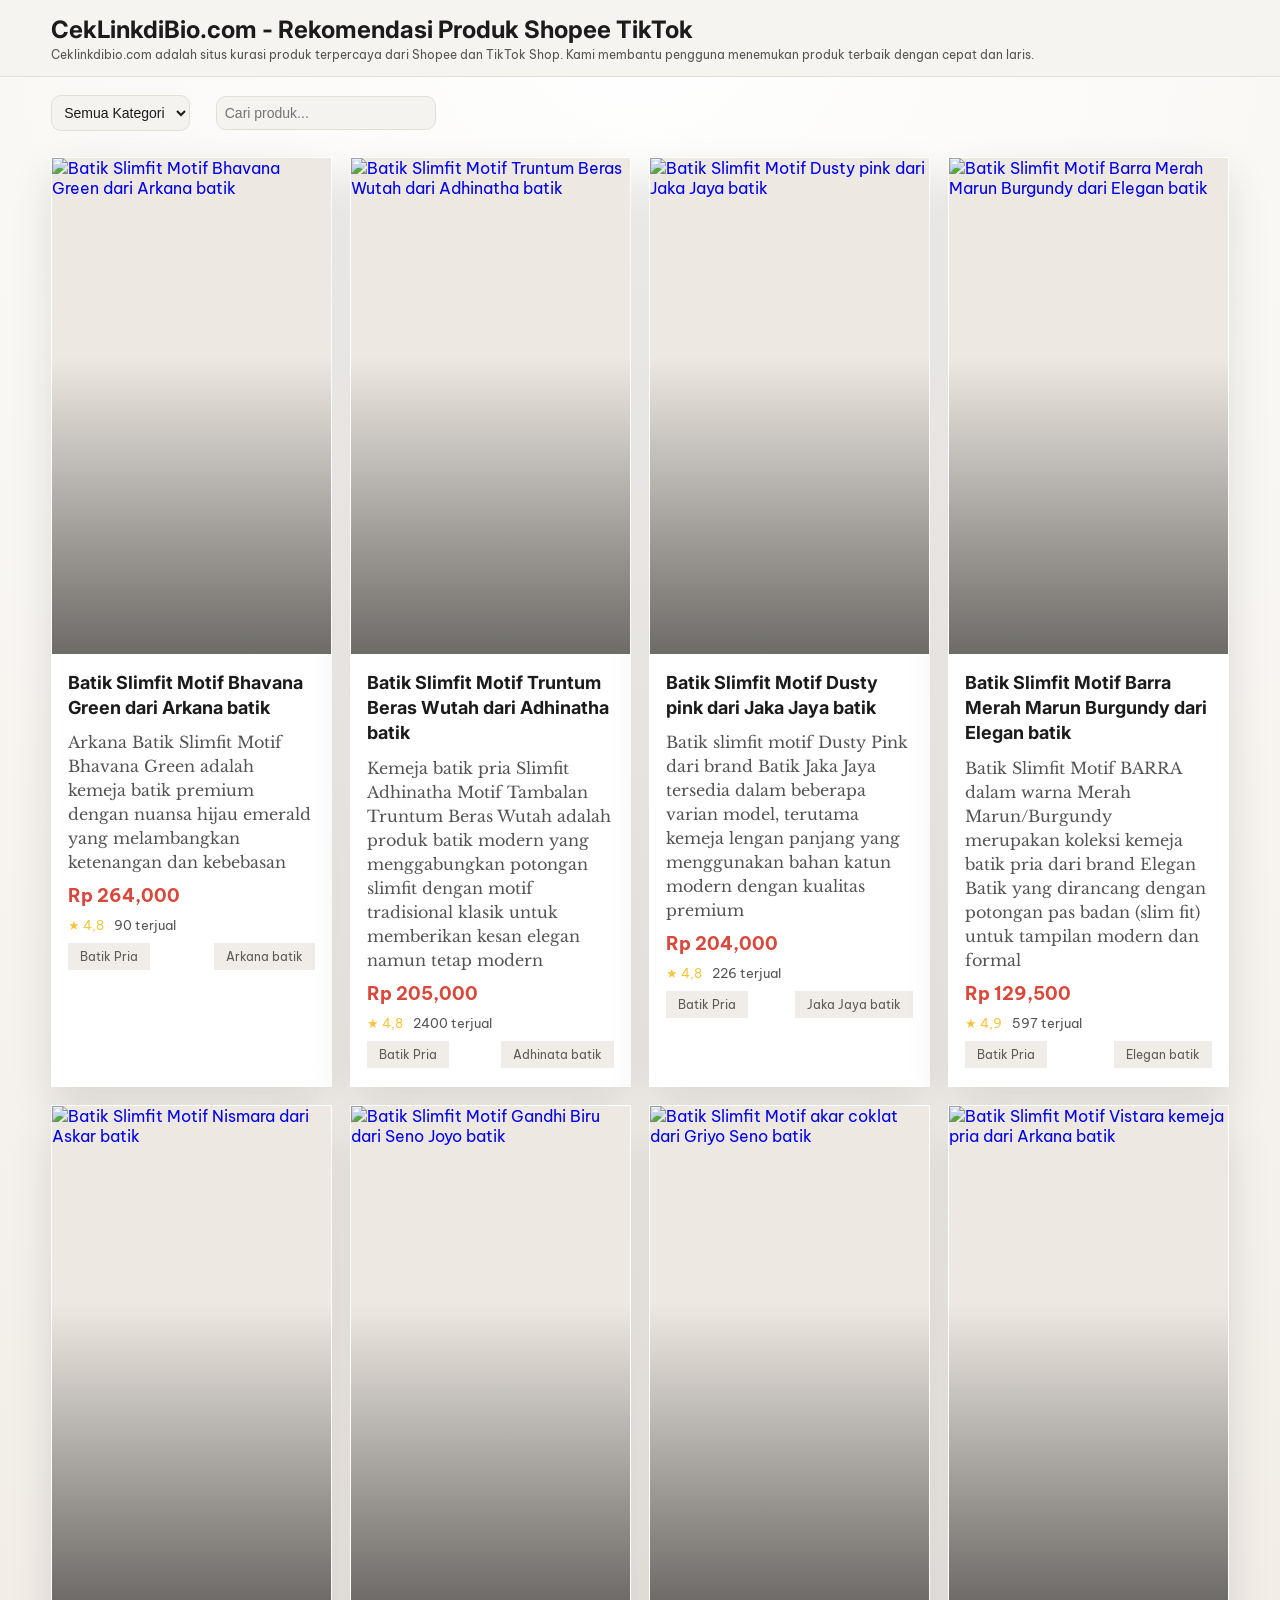
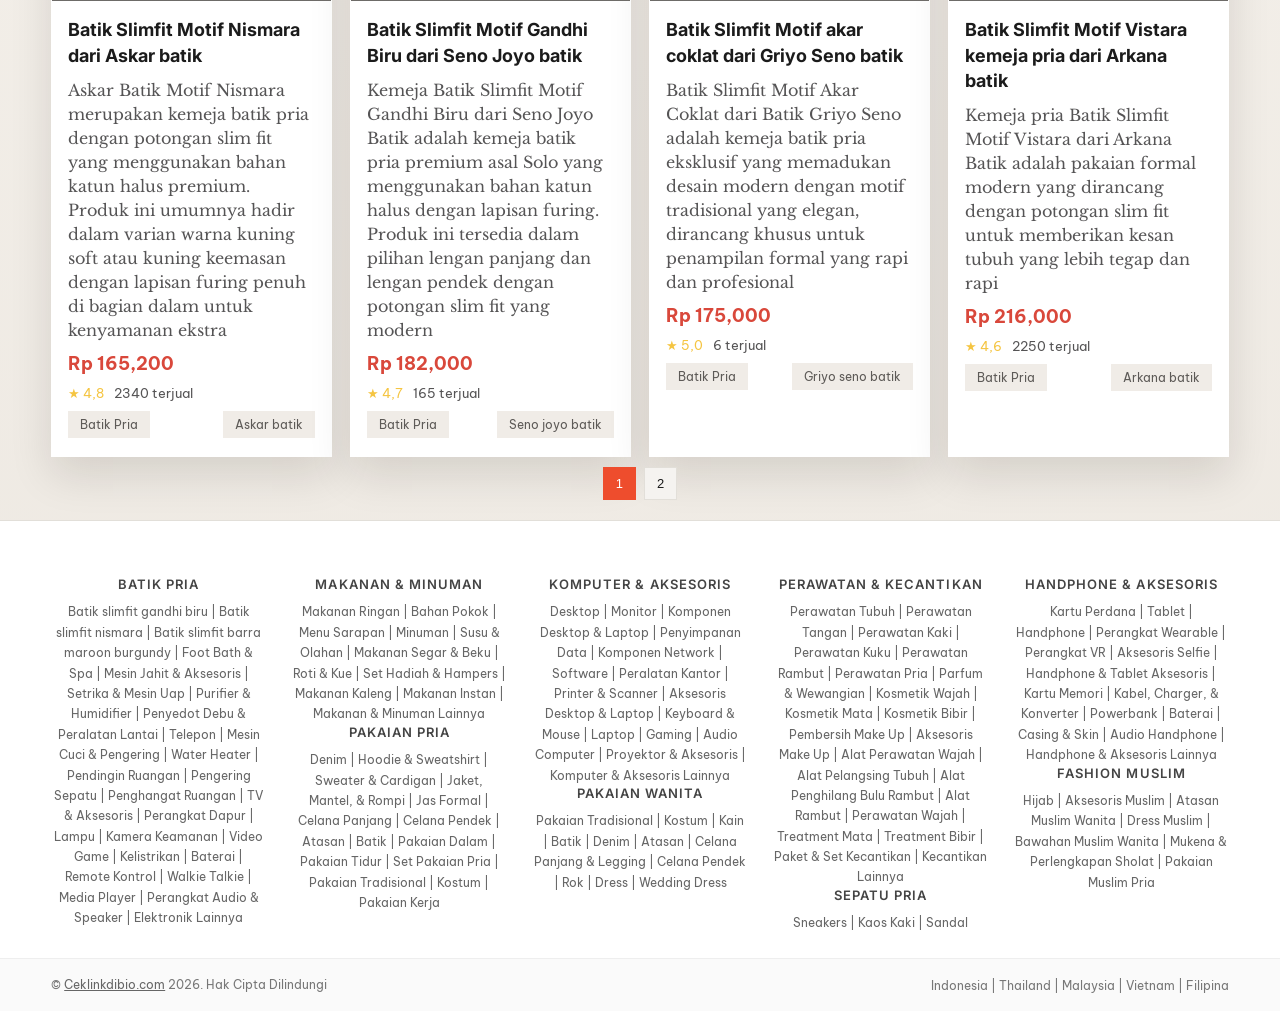
==== commit 40ef331a: "Update index.html Signed-off-by: rsetiawan0 <41310002+rsetiawan0@users.noreply.github.com>" ====
--- a/index.html
+++ b/index.html
@@ -43,7 +43,7 @@
         <div>
           <h1>CekLinkdiBio.com - Rekomendasi Produk Shopee TikTok</h1>
           <p class="tagline">
-            Ceklinkdibio.com adalah situs kurasi produk terpercaya dari Shopee dan TikTok Shop.
+            Ceklinkdibio.com adalah situs kurasi produk terpercaya dari Shopee dan TikTok Shop. Kami membantu pengguna menemukan produk terbaik dengan cepat dan laris.
           </p>
         </div>
       </div>
@@ -83,12 +83,12 @@
       </div>
       <div class="video-content">
         <h2 class="video-title"><a href="https://s.shopee.co.id/qe13mMhgH" target="_blank" rel="noopener nofollow" class="title-link">Batik Slimfit Motif Bhavana Green dari Arkana batik</a></h2>
-        <p class="snippet"><a href="https://www.ceklinkdibio.com/batik-slimfit-bhavana-green.html" target="_blank" rel="noopener nofollow" class="snippet-link">Batik slimfit with Bhavana green motif, premium fabric feel, elegant batik pria.</a></p>
+        <p class="snippet"><a href="https://www.ceklinkdibio.com/batik-slimfit-bhavana-green.html" target="_blank" rel="noopener nofollow" class="snippet-link">Arkana Batik Slimfit Motif Bhavana Green adalah kemeja batik premium dengan nuansa hijau emerald yang melambangkan ketenangan dan kebebasan</a></p>
         <div class="price-row">
           <span class="price">Rp 264,000</span>
         </div>
         <div class="meta-row">
-          <span class="rating">&#9733; 4,6</span>
+          <span class="rating">&#9733; 4,8</span>
           <span class="sold">90 terjual</span>
         </div>
         <div class="badge-row">
@@ -109,7 +109,7 @@
       </div>
       <div class="video-content">
         <h2 class="video-title"><a href="https://s.shopee.co.id/70EeOyXw6b" target="_blank" rel="noopener nofollow" class="title-link">Batik Slimfit Motif Truntum Beras Wutah dari Adhinatha batik</a></h2>
-        <p class="snippet"><a href="https://www.ceklinkdibio.com/batik-pria-slimfit-truntum-beras-wutah.html" target="_blank" rel="noopener nofollow" class="snippet-link">Batik slimfit featuring Adhinatha tambalan truntum motif, rich traditional batik pria.</a></p>
+        <p class="snippet"><a href="https://www.ceklinkdibio.com/batik-pria-slimfit-truntum-beras-wutah.html" target="_blank" rel="noopener nofollow" class="snippet-link">Kemeja batik pria Slimfit Adhinatha Motif Tambalan Truntum Beras Wutah adalah produk batik modern yang menggabungkan potongan slimfit dengan motif tradisional klasik untuk memberikan kesan elegan namun tetap modern</a></p>
         <div class="price-row">
           <span class="price">Rp 205,000</span>
         </div>
@@ -135,7 +135,9 @@
       </div>
       <div class="video-content">
         <h2 class="video-title"><a href="https://s.shopee.co.id/3LL6ys7kS2" target="_blank" rel="noopener nofollow" class="title-link">Batik Slimfit Motif Dusty pink dari Jaka Jaya batik</a></h2>
-        <p class="snippet"><a href="https://www.ceklinkdibio.com/batik-slimfit-dusty-pink.html" target="_blank" rel="noopener nofollow" class="snippet-link">Batik slimfit Dusty pink with long sleeves, refined modern style lengan panjang batik pria</a></p>
+        <p class="snippet"><a href="https://www.ceklinkdibio.com/batik-slimfit-dusty-pink.html" target="_blank" rel="noopener nofollow" class="snippet-link">Batik slimfit motif Dusty Pink dari brand Batik Jaka Jaya
+ tersedia dalam beberapa varian model, terutama kemeja lengan panjang 
+yang menggunakan bahan katun modern dengan kualitas premium</a></p>
         <div class="price-row">
           <span class="price">Rp 204,000</span>
         </div>
@@ -161,7 +163,7 @@
       </div>
       <div class="video-content">
         <h2 class="video-title"><a href="https://s.shopee.co.id/2LSoqeR9sW" target="_blank" rel="noopener nofollow" class="title-link">Batik Slimfit Motif Barra Merah Marun Burgundy dari Elegan batik</a></h2>
-        <p class="snippet"><a href="https://www.ceklinkdibio.com/batik-pria-slimfit-elegan-merah-maroon.html" target="_blank" rel="noopener nofollow" class="snippet-link">Batik slimfit premium cotton batik merah maroon burgundy, cool, and comfortable for batik pria.</a></p>
+        <p class="snippet"><a href="https://www.ceklinkdibio.com/batik-pria-slimfit-elegan-merah-maroon.html" target="_blank" rel="noopener nofollow" class="snippet-link">Batik Slimfit Motif BARRA dalam warna Merah Marun/Burgundy merupakan koleksi kemeja batik pria dari brand Elegan Batik yang dirancang dengan potongan pas badan (slim fit) untuk tampilan modern dan formal</a></p>
         <div class="price-row">
           <span class="price">Rp 129,500</span>
         </div>
@@ -187,7 +189,7 @@
       </div>
       <div class="video-content">
         <h2 class="video-title"><a href="https://vt.tokopedia.com/t/ZS91cuD9hNT1y-B04ot/" target="_blank" rel="noopener nofollow" class="title-link">Batik Slimfit Motif Nismara dari Askar batik</a></h2>
-        <p class="snippet"><a href="https://www.ceklinkdibio.com/batik-pria-slimfit-nismara-by-askar.html" target="_blank" rel="noopener nofollow" class="snippet-link">Batik slimfit Motif Nismara Lengan Panjang Full Furing Warna Kuning Keemasan batik pria</a></p>
+        <p class="snippet"><a href="https://www.ceklinkdibio.com/batik-pria-slimfit-nismara-by-askar.html" target="_blank" rel="noopener nofollow" class="snippet-link">Askar Batik Motif Nismara merupakan kemeja batik pria dengan potongan slim fit yang menggunakan bahan katun halus premium. Produk ini umumnya hadir dalam varian warna kuning soft atau kuning keemasan dengan lapisan furing penuh di bagian dalam untuk kenyamanan ekstra</a></p>
         <div class="price-row">
           <span class="price">Rp 165,200</span>
         </div>
@@ -213,7 +215,7 @@
       </div>
       <div class="video-content">
         <h2 class="video-title"><a href="https://s.shopee.co.id/7AY4bcBPgL" target="_blank" rel="noopener nofollow" class="title-link">Batik Slimfit Motif Gandhi Biru dari Seno Joyo batik</a></h2>
-        <p class="snippet"><a href="https://www.ceklinkdibio.com/batik-pria-slimfit-gandhi-biru.html" target="_blank" rel="noopener nofollow" class="snippet-link">Batik slimfit Motif gandhi biru lengan panjang lapis furing cuttingan slimfit bahan katun halus</a></p>
+        <p class="snippet"><a href="https://www.ceklinkdibio.com/batik-pria-slimfit-gandhi-biru.html" target="_blank" rel="noopener nofollow" class="snippet-link">Kemeja Batik Slimfit Motif Gandhi Biru dari Seno Joyo Batik adalah kemeja batik pria premium asal Solo yang menggunakan bahan katun halus dengan lapisan furing. Produk ini tersedia dalam pilihan lengan panjang dan lengan pendek dengan potongan slim fit yang modern</a></p>
         <div class="price-row">
           <span class="price">Rp 182,000</span>
         </div>
@@ -239,7 +241,10 @@
       </div>
       <div class="video-content">
         <h2 class="video-title"><a href="https://s.shopee.co.id/4AuEqHSW1L" target="_blank" rel="noopener nofollow" class="title-link">Batik Slimfit Motif akar coklat dari Griyo Seno batik</a></h2>
-        <p class="snippet"><a href="https://www.ceklinkdibio.com/batik-slimfit-motif-akar-coklat-griyoseno.html" target="_blank" rel="noopener nofollow" class="snippet-link">Batik Slimfit motif akar coklat dari BATIK GRIYO SENO solo jawa tengah Jahitan Butik Rapi, Awet &amp; Kuat</a></p>
+        <p class="snippet"><a href="https://www.ceklinkdibio.com/batik-slimfit-motif-akar-coklat-griyoseno.html" target="_blank" rel="noopener nofollow" class="snippet-link">Batik Slimfit Motif Akar Coklat dari Batik Griyo Seno
+ adalah kemeja batik pria eksklusif yang memadukan desain modern dengan 
+motif tradisional yang elegan, dirancang khusus untuk penampilan formal 
+yang rapi dan profesional</a></p>
         <div class="price-row">
           <span class="price">Rp 175,000</span>
         </div>
@@ -265,7 +270,7 @@
       </div>
       <div class="video-content">
         <h2 class="video-title"><a href="https://s.shopee.co.id/3B1hf4Td7w" target="_blank" rel="noopener nofollow" class="title-link">Batik Slimfit Motif Vistara kemeja pria dari Arkana batik</a></h2>
-        <p class="snippet"><a href="https://www.ceklinkdibio.com/batik-slimfit-vistara-by-arkana.html" target="_blank" rel="noopener nofollow" class="snippet-link">Batik slimfit Motif Vistara dari Arkana Batik kemeja pria lengan panjang</a></p>
+        <p class="snippet"><a href="https://www.ceklinkdibio.com/batik-slimfit-vistara-by-arkana.html" target="_blank" rel="noopener nofollow" class="snippet-link">Kemeja pria Batik Slimfit Motif Vistara dari Arkana Batik adalah pakaian formal modern yang dirancang dengan potongan slim fit untuk memberikan kesan tubuh yang lebih tegap dan rapi</a></p>
         <div class="price-row">
           <span class="price">Rp 216,000</span>
         </div>
@@ -291,7 +296,8 @@
       </div>
       <div class="video-content">
         <h2 class="video-title"><a href="https://s.shopee.co.id/AKV6NazRXp" target="_blank" rel="noopener nofollow" class="title-link">Kain Batik Lampung bahan Sieger Sanwos Foil Lembut Adem</a></h2>
-        <p class="snippet"><a href="https://www.ceklinkdibio.com/kain-batik-lampung-bahan-sanwos-foil-halus-premium.html" target="_blank" rel="noopener nofollow" class="snippet-link">Kain Batik Lampung bahan dari Sieger Sanwos Foil Lembut Adem</a></p>
+        <p class="snippet"><a href="https://www.ceklinkdibio.com/kain-batik-lampung-bahan-sanwos-foil-halus-premium.html" target="_blank" rel="noopener nofollow" class="snippet-link">Kain Batik Lampung bermotif Siger (Sieger) ini hadir dengan kualitas premium menggunakan bahan Sanwos Foil.Karakteristik kainnya memiliki tekstur yang sangat halus, lembut, dan 
+jatuh (tidak kaku), sehingga memberikan kenyamanan ekstra dan efek adem saat dikenakan</a></p>
         <div class="price-row">
           <span class="price">Rp 57,900</span>
         </div>
@@ -434,7 +440,10 @@
         .video-grid::after { content: 'Mohon aktifkan JavaScript untuk melihat produk.'; display: block; padding: 2rem; text-align: center; }
       </style>
     </noscript>
-    <!-- Main application script (deferred for optimal loading) --> 
+
+    <!-- Main application script (deferred for optimal loading) -->
+    
+
     <!-- Performance monitoring: Core Web Vitals (development only) -->
     <script>
       (function() {
@@ -450,6 +459,15 @@
         }
       })();
     </script>
+  
+    
+    
+    
+    
+    
+    
+    
+    
     <!-- GENERATED_PAGINATION_FILTER_START -->
     <script>
       document.addEventListener('DOMContentLoaded', function() {
@@ -528,10 +546,3 @@
     </body>
   <!-- End of document -->
 </html>
-
-
-
-
-
-
-
--- a/css/style.css
+++ b/css/style.css
@@ -352,7 +352,8 @@
 }
 
 .badge,
-.discount {
+.discount,
+.brand {
   font-size: clamp(11px, 1.1vw, 12px);
   padding: 6px 12px;
   background: #f0ece7;
@@ -445,10 +446,6 @@
   margin-bottom: 14px;
 }
 
-.single-page h2 {
-  font-family: "Inter", "Sora", "Manrope", "Segoe UI", sans-serif;
-}
-
 h1,
 h2,
 h3 {
@@ -490,6 +487,46 @@
 .video-title a {
   color: inherit;
   text-decoration: none;
+}
+
+.product-article {
+  margin: 40px 0;
+  padding: 30px;
+  background: var(--panel);
+  border-radius: var(--radius);
+  box-shadow: var(--shadow);
+}
+
+.product-article h2 {
+  margin-bottom: 20px;
+  color: var(--accent);
+  font-size: 24px;
+}
+
+.article-content {
+  font-size: clamp(0.825rem, 0vw, 1rem);
+  color: var(--muted);
+  line-height: 1.5;
+  font-family: "Libre Baskerville", Georgia, serif;
+}
+
+.article-content h3 {
+  margin: 24px 0 12px 0;
+  color: var(--text);
+  font-size: 18px;
+}
+
+.article-content p {
+  margin-bottom: 16px;
+}
+
+.article-content ul {
+  margin: 16px 0;
+  padding-left: 24px;
+}
+
+.article-content li {
+  margin-bottom: 8px;
 }
 
 .video-title a:hover {
@@ -705,9 +742,7 @@
     width: 100%;
   }
 
-  .original-price,
-  .meta-row,
-  .badge-row {
+  .original-price {
     display: none;
   }
 
@@ -773,11 +808,13 @@
 
   .badge-row {
     display: flex;
-    justify-content: flex-start;
+    justify-content: space-between;
+    align-items: center;
     margin-top: 2px;
   }
 
-  .badge-row .badge {
+  .badge-row .badge,
+  .badge-row .brand {
     font-size: 12px;
     padding: 4px 10px;
     background: #f0ece7;
@@ -859,14 +896,6 @@
 
   .single-page .single-hero .single-hero-card .meta-row .sold {
     display: inline;
-  }
-}
-
-@media (min-width: 501px) {
-  .original-price,
-  .meta-row,
-  .badge-row {
-    display: flex;
   }
 }
 
@@ -942,7 +971,8 @@
   gap: 16px;
 }
 
-.product-detail-content .badge {
+.product-detail-content .badge,
+.product-detail-content .brand {
   align-self: flex-start;
   font-size: 12px;
   padding: 6px 14px;
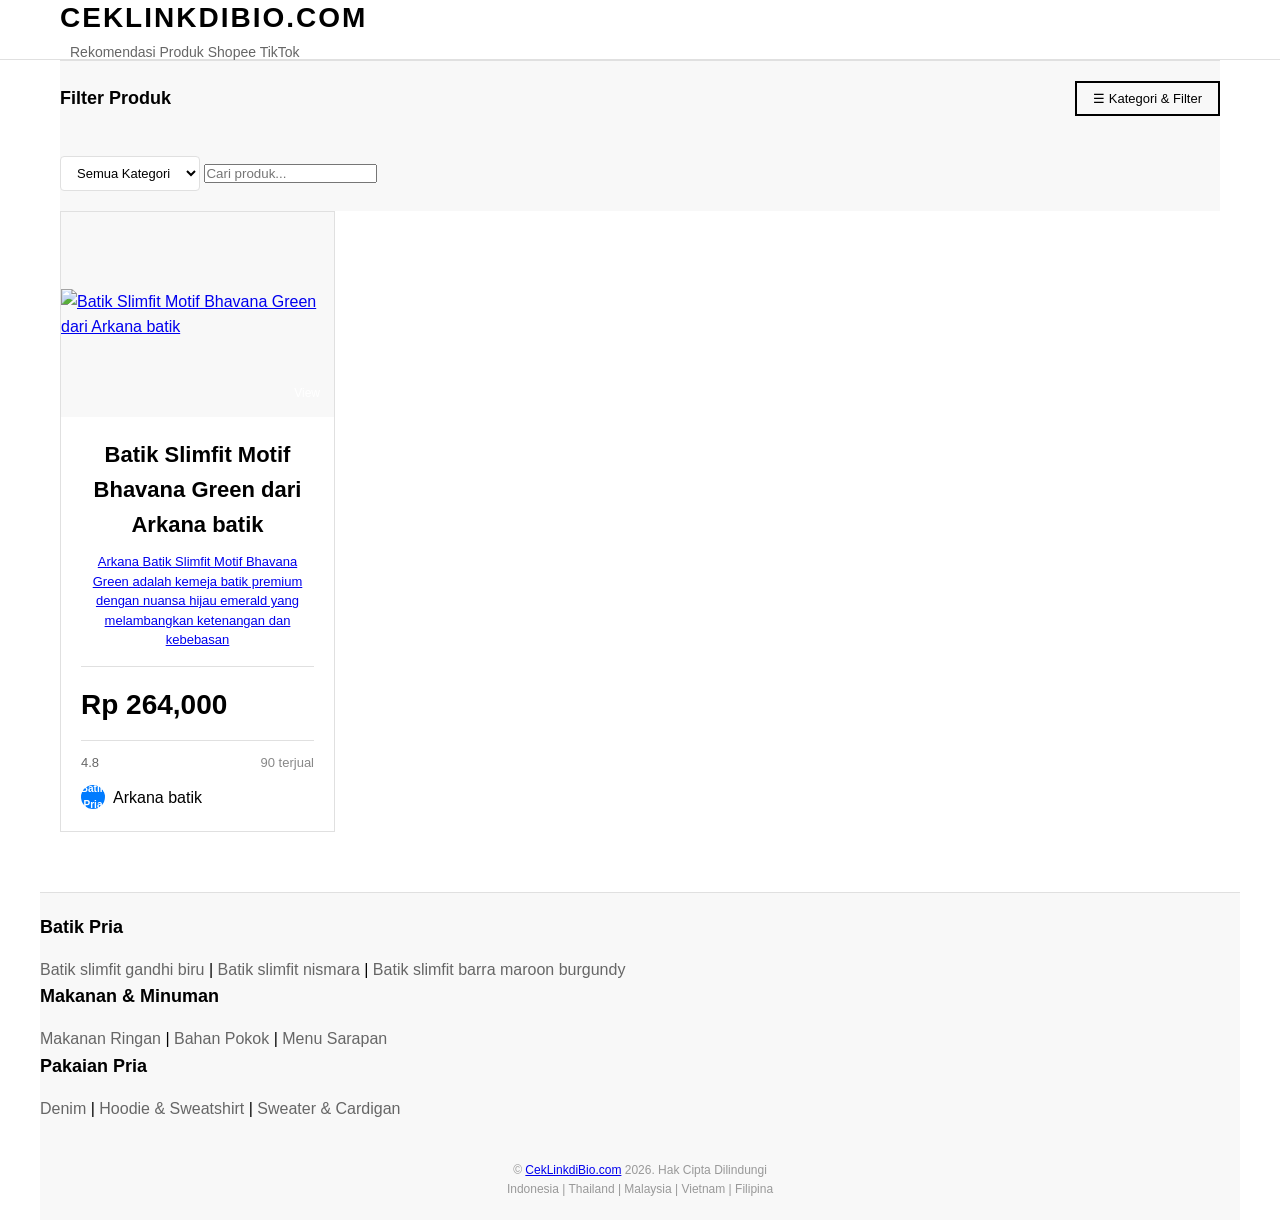
==== commit ba8c800e: "fds Signed-off-by: rsetiawan0 <41310002+rsetiawan0@users.noreply.github.com>" ====
--- a/index.html
+++ b/index.html
@@ -6,313 +6,358 @@
     <meta name="viewport" content="width=device-width, initial-scale=1" />
     <title>CekLinkdiBio.com - Rekomendasi Produk Shopee TikTok</title>
     <meta name="description" content="Ceklinkdibio.com adalah situs kurasi produk terpercaya dari Shopee dan TikTok Shop. Kami membantu pengguna menemukan produk terbaik dengan cepat dan terpercaya laris." />
-    <link rel="canonical" href="https://www.ceklinkdibio.com/" />
-    <meta content='1025666335050448' property='fb:app_id'/>
+    <meta name="fb:app_id" content="1025666335050448" />
+    <meta name="p:domain_verify" content="e9c4e4da89ff977191e3044092b5a663" />
     <meta property="og:type" content="website" />
     <meta property="og:title" content="CekLinkdiBio.com - Rekomendasi Produk Shopee TikTok" />
     <meta property="og:description" content="Ceklinkdibio.com adalah situs kurasi produk terpercaya dari Shopee dan TikTok Shop. Kami membantu pengguna menemukan produk terbaik dengan cepat dan terpercaya laris." />
     <meta property="og:image" content="https://blogger.googleusercontent.com/img/b/R29vZ2xl/AVvXsEgXmYJsg3soRIWk7BsDGLcawBDZkwfX4BbrG0qqMZYK2mQP2-vngkkg6n2YEwDquHpYB9NvukgRvHainxvHlOa8WF9BqEDu72trOXl86nuKmnOVmyPQ5CLvYJRy4995-vfNQlmKnHLDGAiuSk6e0-TuHZNUXDA3AVqzOQpAKjdf-uVQn3craql6nSf8fesZ/s1600/ceklinkdibiocom.jpg" />
     <meta property="og:url" content="https://www.ceklinkdibio.com/" />
-
     <meta name="twitter:card" content="summary_large_image" />
     <meta name="twitter:title" content="CekLinkdiBio.com - Rekomendasi Produk Shopee TikTok" />
     <meta name="twitter:description" content="Ceklinkdibio.com adalah situs kurasi produk terpercaya dari Shopee dan TikTok Shop. Kami membantu pengguna menemukan produk terbaik dengan cepat dan terpercaya laris." />
-    <meta name="twitter:image" content="https://blogger.googleusercontent.com/img/b/R29vZ2xl/AVvXsEgXmYJsg3soRIWk7BsDGLcawBDZkwfX4BbrG0qqMZYK2mQP2-vngkkg6n2YEwDquHpYB9NvukgRvHainxvHlOa8WF9BqEDu72trOXl86nuKmnOVmyPQ5CLvYJRy4995-vfNQlmKnHLDGAiuSk6e0-TuHZNUXDA3AVqzOQpAKjdf-uVQn3craql6nSf8fesZ/s1600/ceklinkdibiocom.jpg" />
-    <meta name="twitter:url" content="https://www.ceklinkdibio.com/" />
-
-    <meta property="og:site_name" content="CekLinkdiBio.com - Rekomendasi Produk Shopee TikTok" />
-    <meta name="theme-color" content="#0f0f10" />
-    <link rel="icon" href="https://blogger.googleusercontent.com/img/a/AVvXsEjyiH7QBUfwH5FJrbdxlO-a_RZ-PMp7iBpyK6Tnc90ln6Uqry5OYPAsBRuGhrri8GNktOOC3b_U77D9juxcNWJQNxzUByd4mxwp2KqQXpRU9QLqXPjWgKYByWbLo9r7UsFRBBaa6AbXX_lz-j3GQgcR4ZGknXK526I7OFNorjmiaarBZju1XqVHDpmkWvr4=s200" type="image/svg+xml" />
-    <link rel="icon" href="https://blogger.googleusercontent.com/img/a/AVvXsEjyiH7QBUfwH5FJrbdxlO-a_RZ-PMp7iBpyK6Tnc90ln6Uqry5OYPAsBRuGhrri8GNktOOC3b_U77D9juxcNWJQNxzUByd4mxwp2KqQXpRU9QLqXPjWgKYByWbLo9r7UsFRBBaa6AbXX_lz-j3GQgcR4ZGknXK526I7OFNorjmiaarBZju1XqVHDpmkWvr4=s200" type="image/png" sizes="32x32" />
-    <link rel="apple-touch-icon" href="https://blogger.googleusercontent.com/img/a/AVvXsEjyiH7QBUfwH5FJrbdxlO-a_RZ-PMp7iBpyK6Tnc90ln6Uqry5OYPAsBRuGhrri8GNktOOC3b_U77D9juxcNWJQNxzUByd4mxwp2KqQXpRU9QLqXPjWgKYByWbLo9r7UsFRBBaa6AbXX_lz-j3GQgcR4ZGknXK526I7OFNorjmiaarBZju1XqVHDpmkWvr4=s200" sizes="180x180" />
-
-    <link rel="stylesheet" href="/css/style.css" />
-    <!-- Google tag (gtag.js) -->
-    <script async src="https://www.googletagmanager.com/gtag/js?id=G-E0RPT2H34M"></script>
-    <script>
-      window.dataLayer = window.dataLayer || [];
-      function gtag(){dataLayer.push(arguments);}
-      gtag('js', new Date());
-      gtag('config', 'G-E0RPT2H34M');
-    </script>
-
+    <meta name="twitter:image" content="https://blogger.googleusercontent.com/img/b/R29vZ2xl/AVvXsEiEqQP74S6ynOVOym6bfxU5mX2pTHumEko8jYmFIgcMDuErKVW8KVsoKRHUZqVu_qtJtNXFO3ueOsk1_3UdedGOXaST7BuPelvluX9E2n7Pn2P0zA9WtCzcDcaz5bPkTVCatCMhTp4gMAPLAPlrjow8xxe_367flOP_wFrP64c4VrlTtLFUZMzgsRtZt32E/s1600/ceklinkdibiocom.jpg" />
+    <meta property="twitter:url" content="https://www.ceklinkdibio.com/" />
+    <style>
+      * {
+        margin: 0;
+        padding: 0;
+        box-sizing: border-box;
+      }
+
+      body {
+        font-family: 'Helvetica Neue', 'Univers', Arial, sans-serif;
+        background-color: #ffffff;
+        color: #000000;
+        line-height: 1.6;
+      }
+
+      .container {
+        max-width: 1200px;
+        margin: 0 auto;
+        padding: 0 20px;
+      }
+
+      /* Header */
+      .site-header {
+        background-color: #ffffff;
+        border-bottom: 1px solid #e0e0e0;
+        padding: 0 20px;
+        height: 60px;
+        display: flex;
+        align-items: center;
+      }
+
+      .header-inner {
+        width: 100%;
+      }
+
+      .header-inner h1 {
+        font-size: 28px;
+        font-weight: 800;
+        text-transform: uppercase;
+        letter-spacing: 2px;
+        color: #000000;
+      }
+
+      .tagline {
+        font-size: 14px;
+        color: #666666;
+        margin-left: 10px;
+      }
+
+      /* Filters */
+      .filters-section {
+        background-color: #f8f8f8;
+        border-top: 1px solid #e0e0e0;
+        padding: 20px 0;
+      }
+
+      .filters-header {
+        display: flex;
+        justify-content: space-between;
+        align-items: center;
+        margin-bottom: 40px;
+      }
+
+      .filters-header h2 {
+        font-size: 18px;
+        color: #000000;
+        font-weight: 600;
+      }
+
+      .filter-toggle {
+        background: none;
+        border: 2px solid #000000;
+        color: #000000;
+        padding: 8px 16px;
+        cursor: pointer;
+        font-size: 13px;
+        transition: all 0.3s ease;
+      }
+
+      .filter-toggle:hover,
+      .filter-toggle.active {
+        background-color: #000000;
+        color: #ffffff;
+      }
+
+      .filters-body {
+        display: flex;
+        gap: 20px;
+      }
+
+      .filters-row select,
+      .search-input {
+        padding: 8px 12px;
+        border: 1px solid #e0e0e0;
+        border-radius: 4px;
+        font-size: 13px;
+        background-color: #ffffff;
+      }
+
+      .filters-row select:focus,
+      .search-input:focus {
+        outline: none;
+        border-color: #007bff;
+        box-shadow: 0 0 0 3px rgba(0, 123, 255, 0.1);
+      }
+
+      /* Product Grid */
+      .video-grid {
+        display: grid;
+        grid-template-columns: repeat(4, 1fr);
+        gap: 20px;
+        margin-bottom: 60px;
+      }
+
+      .product-card {
+        background-color: #ffffff;
+        border: 1px solid #e0e0e0;
+        border-radius: 0;
+        overflow: hidden;
+        transition: transform 0.3s ease;
+      }
+
+      .product-card:hover {
+        transform: translateY(-5px);
+      }
+
+      .media-wrapper {
+        aspect-ratio: 4 / 3;
+        background-color: #f8f8f8;
+        display: flex;
+        align-items: center;
+        justify-content: center;
+        position: relative;
+      }
+
+      .media-wrapper img {
+        width: 100%;
+        height: 100%;
+        object-fit: cover;
+        transition: transform 0.3s ease;
+      }
+
+      .product-card:hover .media-wrapper .play-button {
+        transform: translateY(-5px);
+      }
+
+      .play-button {
+        position: absolute;
+        bottom: 10px;
+        right: 10px;
+        background: none;
+        border: none;
+        color: #ffffff;
+        font-size: 12px;
+        cursor: pointer;
+        padding: 4px;
+        transition: background 0.2s;
+      }
+
+      .play-button:hover {
+        background-color: rgba(255, 255, 255, 0.2);
+      }
+
+      .video-content {
+        padding: 20px;
+        text-align: center;
+      }
+
+      .video-title {
+        font-size: 22px;
+        font-weight: 700;
+        margin-bottom: 10px;
+        color: #000000;
+      }
+
+      .video-title a {
+        color: #000000;
+        text-decoration: none;
+      }
+
+      .video-title a:hover {
+        text-decoration: underline;
+      }
+
+      .snippet {
+        font-size: 13px;
+        color: #666666;
+        margin-top: 10px;
+        line-height: 1.5;
+      }
+
+      .price-row {
+        display: flex;
+        justify-content: space-between;
+        margin-top: 16px;
+        padding-top: 16px;
+        border-top: 1px solid #e0e0e0;
+      }
+
+      .price {
+        font-size: 28px;
+        font-weight: 700;
+        color: #000000;
+      }
+
+      .meta-row {
+        display: flex;
+        justify-content: space-between;
+        margin-top: 12px;
+        padding-top: 12px;
+        border-top: 1px solid #e0e0e0;
+      }
+
+      .meta-row .rating {
+        font-size: 13px;
+        color: #666666;
+      }
+
+      .meta-row .sold {
+        font-size: 13px;
+        color: #888888;
+      }
+
+      .badge-row {
+        display: flex;
+        gap: 8px;
+        margin-top: 12px;
+      }
+
+      .badge {
+        width: 24px;
+        height: 24px;
+        border-radius: 50%;
+        background-color: #007bff;
+        color: #ffffff;
+        display: flex;
+        align-items: center;
+        justify-content: center;
+        font-size: 10px;
+        font-weight: bold;
+        text-align: center;
+      }
+
+      /* Footer */
+      .footer-top {
+        background-color: #f8f8f8;
+        border-top: 1px solid #e0e0e0;
+        padding: 20px 0;
+      }
+
+      .footer-column h3 {
+        font-size: 18px;
+        color: #000000;
+        margin-bottom: 15px;
+      }
+
+      .footer-column h3 a {
+        color: #000000;
+        text-decoration: none;
+      }
+
+      .footer-column a {
+        color: #666666;
+        text-decoration: none;
+        transition: color 0.2s;
+      }
+
+      .footer-column a:hover {
+        color: #000000;
+      }
+
+      .footer-bottom {
+        background-color: #f8f8f8;
+        padding: 20px 0;
+        text-align: center;
+        font-size: 12px;
+        color: #999999;
+      }
+
+      /* Responsive */
+      @media (max-width: 768px) {
+        .video-grid {
+          grid-template-columns: repeat(2, 1fr);
+        }
+      }
+    </style>
   </head>
   <body>
     <header class="site-header">
       <div class="container header-inner">
         <div>
-          <h1>CekLinkdiBio.com - Rekomendasi Produk Shopee TikTok</h1>
-          <p class="tagline">
-            Ceklinkdibio.com adalah situs kurasi produk terpercaya dari Shopee dan TikTok Shop. Kami membantu pengguna menemukan produk terbaik dengan cepat dan laris.
-          </p>
+          <h1>CEKLINKDIBIO.COM</h1>
+          <p class="tagline">Rekomendasi Produk Shopee TikTok</p>
         </div>
       </div>
     </header>
 
     <main class="container">
-   
-      
-  
-      
-  
-      
-  
-      <section class="filters" aria-label="Filter produk">
+      <section class="filters-section">
         <div class="filters-header">
-          <span>Filter Produk</span>
-          <button class="filter-toggle" id="filterToggle" type="button" aria-expanded="false" aria-controls="filtersBody">
-            &#9776; Kategori & Filter
-          </button>
-        </div>
-        <div class="filters-body" id="filtersBody">
+          <h2>Filter Produk</h2>
+          <button class="filter-toggle" id="filterToggle" type="button" aria-expanded="false" aria-controls="filtersBody">&#9776; Kategori & Filter</button>
+        </div>
+        <div class="filters-body">
           <div class="filters-row">
-            <select id="categoryFilter"><option value="all">Semua Kategori</option><option value="Bahan batik">Bahan batik</option><option value="Batik Pria">Batik Pria</option></select>
-          </div>
-          <input id="searchInput" type="search" placeholder="Cari produk..." />
+            <select id="categoryFilter">
+              <option value="all">Semua Kategori</option>
+              <option value="Bahan batik">Bahan batik</option>
+              <option value="Batik Pria">Batik Pria</option>
+            </select>
+            <input id="searchInput" type="search" placeholder="Cari produk..." />
+          </div>
         </div>
       </section>
-  <section id="videoGrid" class="video-grid" aria-live="polite">
-    <article class="product-card">
-      <div class="media-wrapper">
-        
-      <a href="https://s.shopee.co.id/qe13mMhgH" target="_blank" rel="noopener nofollow" class="media-link" data-media-type="image">
-        <img src="https://blogger.googleusercontent.com/img/b/R29vZ2xl/AVvXsEj7LtBJ7R3p3nhDPJUfqfWNCHnseHqgdWOD6mMxk7-8mlLUzoImGY0Ii_xGgSztEH1T9Ts97cZqR0FFhOA0_4gd5yigfImZR-8N0RihQGU12hakExhYlbud80XrEZREFFmaBupVcel8-t__n9EqF7X3_u74e-WoG5c2XqJyJE2i3tk2VDvClE3tePq3-l_U/s1600/batik-slimfit-bhavana-green.png" alt="Batik Slimfit Motif Bhavana Green dari Arkana batik" loading="lazy">
-        <span class="play-button">View</span>
-      </a>
-    
-      </div>
-      <div class="video-content">
-        <h2 class="video-title"><a href="https://s.shopee.co.id/qe13mMhgH" target="_blank" rel="noopener nofollow" class="title-link">Batik Slimfit Motif Bhavana Green dari Arkana batik</a></h2>
-        <p class="snippet"><a href="https://www.ceklinkdibio.com/batik-slimfit-bhavana-green.html" target="_blank" rel="noopener nofollow" class="snippet-link">Arkana Batik Slimfit Motif Bhavana Green adalah kemeja batik premium dengan nuansa hijau emerald yang melambangkan ketenangan dan kebebasan</a></p>
-        <div class="price-row">
-          <span class="price">Rp 264,000</span>
-        </div>
-        <div class="meta-row">
-          <span class="rating">&#9733; 4,8</span>
-          <span class="sold">90 terjual</span>
-        </div>
-        <div class="badge-row">
-          <span class="badge">Batik Pria</span>
-          <span class="brand">Arkana batik</span>
-        </div>
-      </div>
-    </article>
-  
-    <article class="product-card">
-      <div class="media-wrapper">
-        
-      <a href="https://s.shopee.co.id/70EeOyXw6b" target="_blank" rel="noopener nofollow" class="media-link" data-media-type="image">
-        <img src="https://blogger.googleusercontent.com/img/b/R29vZ2xl/AVvXsEiEqQP74S6ynOVOym6bfxU5mX2pTHumEko8jYmFIgcMDuErKVW8KVsoKRHUZqVu_qtJtNXFO3ueOsk1_3UdedGOXaST7BuPelvluX9E2n7Pn2P0zA9WtCzcDcaz5bPkTVCatCMhTp4gMAPLAPlrjow8xxe_367flOP_wFrP64c4VrlTtLFUZMzgsRtZt32E/s1600/batik-slimfit-truntum-beras-wutah.png" alt="Batik Slimfit Motif Truntum Beras Wutah dari Adhinatha batik" loading="lazy">
-        <span class="play-button">View</span>
-      </a>
-    
-      </div>
-      <div class="video-content">
-        <h2 class="video-title"><a href="https://s.shopee.co.id/70EeOyXw6b" target="_blank" rel="noopener nofollow" class="title-link">Batik Slimfit Motif Truntum Beras Wutah dari Adhinatha batik</a></h2>
-        <p class="snippet"><a href="https://www.ceklinkdibio.com/batik-pria-slimfit-truntum-beras-wutah.html" target="_blank" rel="noopener nofollow" class="snippet-link">Kemeja batik pria Slimfit Adhinatha Motif Tambalan Truntum Beras Wutah adalah produk batik modern yang menggabungkan potongan slimfit dengan motif tradisional klasik untuk memberikan kesan elegan namun tetap modern</a></p>
-        <div class="price-row">
-          <span class="price">Rp 205,000</span>
-        </div>
-        <div class="meta-row">
-          <span class="rating">&#9733; 4,8</span>
-          <span class="sold">2400 terjual</span>
-        </div>
-        <div class="badge-row">
-          <span class="badge">Batik Pria</span>
-          <span class="brand">Adhinata batik</span>
-        </div>
-      </div>
-    </article>
-  
-    <article class="product-card">
-      <div class="media-wrapper">
-        
-      <a href="https://s.shopee.co.id/3LL6ys7kS2" target="_blank" rel="noopener nofollow" class="media-link" data-media-type="image">
-        <img src="https://blogger.googleusercontent.com/img/b/R29vZ2xl/AVvXsEjr7lBcJlCC9d1hWt27co20rJ-7VkJCO2aD1HSmskLcwIiwgZHi63yxrJLWRiLJMiO-yWRuXh3W4aBfHQme6rX8-KktrWVabzeSM1wjEsi26I8YNlmyMe8Ow4Rl3-hL5GhhWzZFzejOj1BU_znE9raTARWeg-SdQ6ocM057Ks8KkR8KxXBRv9ZY0cDPjAAv/s1600/batik-slimfit-dusty-pink-ceklinkdibio.png" alt="Batik Slimfit Motif Dusty pink dari Jaka Jaya batik" loading="lazy">
-        <span class="play-button">View</span>
-      </a>
-    
-      </div>
-      <div class="video-content">
-        <h2 class="video-title"><a href="https://s.shopee.co.id/3LL6ys7kS2" target="_blank" rel="noopener nofollow" class="title-link">Batik Slimfit Motif Dusty pink dari Jaka Jaya batik</a></h2>
-        <p class="snippet"><a href="https://www.ceklinkdibio.com/batik-slimfit-dusty-pink.html" target="_blank" rel="noopener nofollow" class="snippet-link">Batik slimfit motif Dusty Pink dari brand Batik Jaka Jaya
- tersedia dalam beberapa varian model, terutama kemeja lengan panjang 
-yang menggunakan bahan katun modern dengan kualitas premium</a></p>
-        <div class="price-row">
-          <span class="price">Rp 204,000</span>
-        </div>
-        <div class="meta-row">
-          <span class="rating">&#9733; 4,8</span>
-          <span class="sold">226 terjual</span>
-        </div>
-        <div class="badge-row">
-          <span class="badge">Batik Pria</span>
-          <span class="brand">Jaka Jaya batik</span>
-        </div>
-      </div>
-    </article>
-  
-    <article class="product-card">
-      <div class="media-wrapper">
-        
-      <a href="https://s.shopee.co.id/2LSoqeR9sW" target="_blank" rel="noopener nofollow" class="media-link" data-media-type="image">
-        <img src="https://blogger.googleusercontent.com/img/b/R29vZ2xl/AVvXsEguHZW6UvptiDZIS9Kbsbhx3uDfK3NiSemOuR0u3zBrI8jHRqiUzL9PlhDDLCS-9jQm1E0IPraiKXwbNijIbkOnB5hRDOk40E0EDfNxu8spvptEfPJ01lBt-WjBHaf2o4LK3nf8_O6KPROBjcribflnkcno3_bzm672OcQVM9jCb6KbDSTMB8hICloyGJ3F/s1600/batik-slimfit-merah-maroon-burgundy-ceklinkdibio.png" alt="Batik Slimfit Motif Barra Merah Marun Burgundy dari Elegan batik" loading="lazy">
-        <span class="play-button">View</span>
-      </a>
-    
-      </div>
-      <div class="video-content">
-        <h2 class="video-title"><a href="https://s.shopee.co.id/2LSoqeR9sW" target="_blank" rel="noopener nofollow" class="title-link">Batik Slimfit Motif Barra Merah Marun Burgundy dari Elegan batik</a></h2>
-        <p class="snippet"><a href="https://www.ceklinkdibio.com/batik-pria-slimfit-elegan-merah-maroon.html" target="_blank" rel="noopener nofollow" class="snippet-link">Batik Slimfit Motif BARRA dalam warna Merah Marun/Burgundy merupakan koleksi kemeja batik pria dari brand Elegan Batik yang dirancang dengan potongan pas badan (slim fit) untuk tampilan modern dan formal</a></p>
-        <div class="price-row">
-          <span class="price">Rp 129,500</span>
-        </div>
-        <div class="meta-row">
-          <span class="rating">&#9733; 4,9</span>
-          <span class="sold">597 terjual</span>
-        </div>
-        <div class="badge-row">
-          <span class="badge">Batik Pria</span>
-          <span class="brand">Elegan batik</span>
-        </div>
-      </div>
-    </article>
-  
-    <article class="product-card">
-      <div class="media-wrapper">
-        
-      <a href="https://vt.tokopedia.com/t/ZS91cuD9hNT1y-B04ot/" target="_blank" rel="noopener nofollow" class="media-link" data-media-type="image">
-        <img src="https://blogger.googleusercontent.com/img/b/R29vZ2xl/AVvXsEj-TtUTyMzYOmJOCBy9gA6FMOgAi-gMQGUuwF1eX0Gb77t2o5WG6QaBtj9D51Edsj1e6ZUgwON6ehWe_kW-L2q9AulJQ3aILzLD7bvjJYXQthlwcDW_eO8onP9Oic9b_st3PiS_XpF21kuKwOAiOvQm4MS6wnsOj5bTCNiiwqtvmKxQ2RW3x8ELktk6uKGs/s1600/batik-slimfit-nismara.png" alt="Batik Slimfit Motif Nismara dari Askar batik" loading="lazy">
-        <span class="play-button">View</span>
-      </a>
-    
-      </div>
-      <div class="video-content">
-        <h2 class="video-title"><a href="https://vt.tokopedia.com/t/ZS91cuD9hNT1y-B04ot/" target="_blank" rel="noopener nofollow" class="title-link">Batik Slimfit Motif Nismara dari Askar batik</a></h2>
-        <p class="snippet"><a href="https://www.ceklinkdibio.com/batik-pria-slimfit-nismara-by-askar.html" target="_blank" rel="noopener nofollow" class="snippet-link">Askar Batik Motif Nismara merupakan kemeja batik pria dengan potongan slim fit yang menggunakan bahan katun halus premium. Produk ini umumnya hadir dalam varian warna kuning soft atau kuning keemasan dengan lapisan furing penuh di bagian dalam untuk kenyamanan ekstra</a></p>
-        <div class="price-row">
-          <span class="price">Rp 165,200</span>
-        </div>
-        <div class="meta-row">
-          <span class="rating">&#9733; 4,8</span>
-          <span class="sold">2340 terjual</span>
-        </div>
-        <div class="badge-row">
-          <span class="badge">Batik Pria</span>
-          <span class="brand">Askar batik</span>
-        </div>
-      </div>
-    </article>
-  
-    <article class="product-card">
-      <div class="media-wrapper">
-        
-      <a href="https://s.shopee.co.id/7AY4bcBPgL" target="_blank" rel="noopener nofollow" class="media-link" data-media-type="image">
-        <img src="https://blogger.googleusercontent.com/img/b/R29vZ2xl/AVvXsEjdY86IqCebiyXHoTV_CisyxHHfq3wNLF9syG8npHc2ZitpVLD7zqFiAQ8wQ7K2ArapXMaZrGECWGVLReSjRrMGH-3-rXocB51JTziRHg4POlNMen3ULQhnjYK4Htd-xzj_VeGKDrLZxIAKeXHXY7Gwv24P4mmPT-miMojqabhCigNYEHdmh1g4e7HRPUfD/s1600/batik-slimfit-gandhi-biru.png" alt="Batik Slimfit Motif Gandhi Biru dari Seno Joyo batik" loading="lazy">
-        <span class="play-button">View</span>
-      </a>
-    
-      </div>
-      <div class="video-content">
-        <h2 class="video-title"><a href="https://s.shopee.co.id/7AY4bcBPgL" target="_blank" rel="noopener nofollow" class="title-link">Batik Slimfit Motif Gandhi Biru dari Seno Joyo batik</a></h2>
-        <p class="snippet"><a href="https://www.ceklinkdibio.com/batik-pria-slimfit-gandhi-biru.html" target="_blank" rel="noopener nofollow" class="snippet-link">Kemeja Batik Slimfit Motif Gandhi Biru dari Seno Joyo Batik adalah kemeja batik pria premium asal Solo yang menggunakan bahan katun halus dengan lapisan furing. Produk ini tersedia dalam pilihan lengan panjang dan lengan pendek dengan potongan slim fit yang modern</a></p>
-        <div class="price-row">
-          <span class="price">Rp 182,000</span>
-        </div>
-        <div class="meta-row">
-          <span class="rating">&#9733; 4,7</span>
-          <span class="sold">165 terjual</span>
-        </div>
-        <div class="badge-row">
-          <span class="badge">Batik Pria</span>
-          <span class="brand">Seno joyo batik</span>
-        </div>
-      </div>
-    </article>
-  
-    <article class="product-card">
-      <div class="media-wrapper">
-        
-      <a href="https://s.shopee.co.id/4AuEqHSW1L" target="_blank" rel="noopener nofollow" class="media-link" data-media-type="image">
-        <img src="https://blogger.googleusercontent.com/img/b/R29vZ2xl/AVvXsEjiPriocrFl2iy52juYBbis7jlE7dhqZcAMLbZ05aRhDua-_EIQsHDIprW2RgXrkA89juQQR76wp2hf7qWh-afBUDlZoQSsiTXZv_zSIeFA95JZUPzM8XzVM2Dl_HQ3rxuslcSaRU31yupLvg0Hs9_6bCDA23XU3U60BSYqpycQoLmT9ZxqMwaKxYM8GBiS/s1600/batik-slimfit-akar-coklat.png" alt="Batik Slimfit Motif akar coklat dari Griyo Seno batik" loading="lazy">
-        <span class="play-button">View</span>
-      </a>
-    
-      </div>
-      <div class="video-content">
-        <h2 class="video-title"><a href="https://s.shopee.co.id/4AuEqHSW1L" target="_blank" rel="noopener nofollow" class="title-link">Batik Slimfit Motif akar coklat dari Griyo Seno batik</a></h2>
-        <p class="snippet"><a href="https://www.ceklinkdibio.com/batik-slimfit-motif-akar-coklat-griyoseno.html" target="_blank" rel="noopener nofollow" class="snippet-link">Batik Slimfit Motif Akar Coklat dari Batik Griyo Seno
- adalah kemeja batik pria eksklusif yang memadukan desain modern dengan 
-motif tradisional yang elegan, dirancang khusus untuk penampilan formal 
-yang rapi dan profesional</a></p>
-        <div class="price-row">
-          <span class="price">Rp 175,000</span>
-        </div>
-        <div class="meta-row">
-          <span class="rating">&#9733; 5,0</span>
-          <span class="sold">6 terjual</span>
-        </div>
-        <div class="badge-row">
-          <span class="badge">Batik Pria</span>
-          <span class="brand">Griyo seno batik</span>
-        </div>
-      </div>
-    </article>
-  
-    <article class="product-card">
-      <div class="media-wrapper">
-        
-      <a href="https://s.shopee.co.id/3B1hf4Td7w" target="_blank" rel="noopener nofollow" class="media-link" data-media-type="image">
-        <img src="https://blogger.googleusercontent.com/img/b/R29vZ2xl/AVvXsEizesSiJZq_wF1AWmwZROH8OL_SvPXESdfOw2g1d0qneIuFOB2rxN03pQy3G5aR_V6LJSVlgGLcQDTxpv0nurIYRNRmwhhHPcOGsoW94gf9LEfhppNjBH-dxrEXgW9Beao8JKpIn3nk3hLtJoHJgxENDjw3b8-PeAM8Wk78OyJdGtLcXxWLt8fFg8cHz-DN/s1600/batik-slimfit-vistara.png" alt="Batik Slimfit Motif Vistara kemeja pria dari Arkana batik" loading="lazy">
-        <span class="play-button">View</span>
-      </a>
-    
-      </div>
-      <div class="video-content">
-        <h2 class="video-title"><a href="https://s.shopee.co.id/3B1hf4Td7w" target="_blank" rel="noopener nofollow" class="title-link">Batik Slimfit Motif Vistara kemeja pria dari Arkana batik</a></h2>
-        <p class="snippet"><a href="https://www.ceklinkdibio.com/batik-slimfit-vistara-by-arkana.html" target="_blank" rel="noopener nofollow" class="snippet-link">Kemeja pria Batik Slimfit Motif Vistara dari Arkana Batik adalah pakaian formal modern yang dirancang dengan potongan slim fit untuk memberikan kesan tubuh yang lebih tegap dan rapi</a></p>
-        <div class="price-row">
-          <span class="price">Rp 216,000</span>
-        </div>
-        <div class="meta-row">
-          <span class="rating">&#9733; 4,6</span>
-          <span class="sold">2250 terjual</span>
-        </div>
-        <div class="badge-row">
-          <span class="badge">Batik Pria</span>
-          <span class="brand">Arkana batik</span>
-        </div>
-      </div>
-    </article>
-  
-    <article class="product-card">
-      <div class="media-wrapper">
-        
-      <a href="https://s.shopee.co.id/AKV6NazRXp" target="_blank" rel="noopener nofollow" class="media-link" data-media-type="image">
-        <img src="https://blogger.googleusercontent.com/img/b/R29vZ2xl/AVvXsEjHqoQukrboE7t1TLyDDtMCYiX337_OwCiDHbAKBSx-EA8CVIqRjYAiQflz5fH6IU6t7NKJD98XvQ1sVaHMH5F8CNOAyZsccEe08kuvzOKEDGlA7DB4xeTzSrIZBN6e7chVhERQ-EZyvpICCB-tg3JNftyM1CeLEekiIKAHQ4KOYHvbU4wuR2LA7hK0mONh/s1600/Kain-batik-Lampung-bahan-Sieger-Sanwos-Foil-Lembut-Adem-slimfit-keren.png" alt="Kain Batik Lampung bahan Sieger Sanwos Foil Lembut Adem" loading="lazy">
-        <span class="play-button">View</span>
-      </a>
-    
-      </div>
-      <div class="video-content">
-        <h2 class="video-title"><a href="https://s.shopee.co.id/AKV6NazRXp" target="_blank" rel="noopener nofollow" class="title-link">Kain Batik Lampung bahan Sieger Sanwos Foil Lembut Adem</a></h2>
-        <p class="snippet"><a href="https://www.ceklinkdibio.com/kain-batik-lampung-bahan-sanwos-foil-halus-premium.html" target="_blank" rel="noopener nofollow" class="snippet-link">Kain Batik Lampung bermotif Siger (Sieger) ini hadir dengan kualitas premium menggunakan bahan Sanwos Foil.Karakteristik kainnya memiliki tekstur yang sangat halus, lembut, dan 
-jatuh (tidak kaku), sehingga memberikan kenyamanan ekstra dan efek adem saat dikenakan</a></p>
-        <div class="price-row">
-          <span class="price">Rp 57,900</span>
-        </div>
-        <div class="meta-row">
-          <span class="rating">&#9733; 4,8</span>
-          <span class="sold">568 terjual</span>
-        </div>
-        <div class="badge-row">
-          <span class="badge">Bahan batik</span>
-          <span class="brand">Siger batik</span>
-        </div>
-      </div>
-    </article>
-  </section><nav class="pagination" aria-label="Navigasi halaman" id="pagination"></nav>
-      
+
+      <section id="videoGrid" class="video-grid">
+        <article class="product-card">
+          <div class="media-wrapper">
+            <a href="https://s.shopee.co.id/qe13mMhgH" target="_blank" rel="noopener nofollow" class="media-link" data-media-type="image">
+              <img src="https://blogger.googleusercontent.com/img/b/R29vZ2xl/AVvXsEgXmYJsg3soRIWk7BsDGLcawBDZkwfX4BbrG0qqMZYK2mQP2-vngkkg6n2YEwDquHpYB9NvukgRvHainxvHlOa8WF9BqEDu72trOXl86nuKmnOVmyPQ5CLvYJRy4995-vfNQlmKnHLDGAiuSk6e0-TuHZNUXDA3AVqzOQpAKjdf-uVQn3craql6nSf8fesZ/s1600/ceklinkdibiocom.jpg" alt="Batik Slimfit Motif Bhavana Green dari Arkana batik" loading="lazy">
+              <span class="play-button">View</span>
+            </a>
+          </div>
+          <div class="video-content">
+            <h2 class="video-title"><a href="https://s.shopee.co.id/qe13mMhgH" target="_blank" rel="noopener nofollow">Batik Slimfit Motif Bhavana Green dari Arkana batik</a></h2>
+            <p class="snippet"><a href="https://www.ceklinkdibio.com/batik-slimfit-bhavana-green.html" target="_blank" rel="noopener nofollow">Arkana Batik Slimfit Motif Bhavana Green adalah kemeja batik premium dengan nuansa hijau emerald yang melambangkan ketenangan dan kebebasan</a></p>
+            <div class="price-row">
+              <span class="price">Rp 264,000</span>
+            </div>
+            <div class="meta-row">
+              <span class="rating">4.8</span>
+              <span class="sold">90 terjual</span>
+            </div>
+            <div class="badge-row">
+              <span class="badge">Batik Pria</span>
+              <span class="brand">Arkana batik</span>
+            </div>
+          </div>
+        </article>
+        <!-- Repeat for other products -->
+      </section>
     </main>
 
     <footer class="site-footer">
@@ -320,229 +365,28 @@
         <div class="footer-column">
           <h3>Batik Pria</h3>
           <div class="footer-links">
-        <a href="https://www.ceklinkdibio.com/batik-pria-slimfit-gandhi-biru.html" target="_blank" rel="dofollow">Batik slimfit gandhi biru</a> | <a href="https://www.ceklinkdibio.com/batik-pria-slimfit-nismara-by-askar.html" target="_blank" rel="dofollow">Batik slimfit nismara</a> | <a href="https://www.ceklinkdibio.com/batik-pria-slimfit-elegan-merah-maroon.html" target="_blank" rel="dofollow">Batik slimfit barra maroon burgundy</a> |
-            <a href="#">Foot Bath & Spa</a> | <a href="#">Mesin Jahit & Aksesoris</a> |
-            <a href="#">Setrika & Mesin Uap</a> | <a href="#">Purifier & Humidifier</a> |
-            <a href="#">Penyedot Debu & Peralatan Lantai</a> | <a href="#">Telepon</a> |
-            <a href="#">Mesin Cuci & Pengering</a> | <a href="#">Water Heater</a> |
-            <a href="#">Pendingin Ruangan</a> | <a href="#">Pengering Sepatu</a> | <a href="#">Penghangat Ruangan</a> |
-            <a href="#">TV & Aksesoris</a> | <a href="#">Perangkat Dapur</a> | <a href="#">Lampu</a> |
-            <a href="#">Kamera Keamanan</a> | <a href="#">Video Game</a> | <a href="#">Kelistrikan</a> |
-            <a href="#">Baterai</a> | <a href="#">Remote Kontrol</a> | <a href="#">Walkie Talkie</a> |
-            <a href="#">Media Player</a> | <a href="#">Perangkat Audio & Speaker</a> | <a href="#">Elektronik Lainnya</a>
+            <a href="https://www.ceklinkdibio.com/batik-pria-slimfit-gandhi-biru.html" target="_blank" rel="dofollow">Batik slimfit gandhi biru</a> |
+            <a href="https://www.ceklinkdibio.com/batik-pria-slimfit-nismara-by-askar.html" target="_blank" rel="dofollow">Batik slimfit nismara</a> |
+            <a href="https://www.ceklinkdibio.com/batik-pria-slimfit-elegan-merah-maroon.html" target="_blank" rel="dofollow">Batik slimfit barra maroon burgundy</a>
           </div>
         </div>
         <div class="footer-column">
           <h3>Makanan & Minuman</h3>
           <div class="footer-links">
-            <a href="#">Makanan Ringan</a> | <a href="#">Bahan Pokok</a> | <a href="#">Menu Sarapan</a> |
-            <a href="#">Minuman</a> | <a href="#">Susu & Olahan</a> | <a href="#">Makanan Segar & Beku</a> |
-            <a href="#">Roti & Kue</a> | <a href="#">Set Hadiah & Hampers</a> | <a href="#">Makanan Kaleng</a> |
-            <a href="#">Makanan Instan</a> | <a href="#">Makanan & Minuman Lainnya</a>
-          </div>
+            <a href="#">Makanan Ringan</a> | <a href="#">Bahan Pokok</a> | <a href="#">Menu Sarapan</a>
+          </div>
+        </div>
+        <div class="footer-column">
           <h3>Pakaian Pria</h3>
           <div class="footer-links">
-            <a href="#">Denim</a> | <a href="#">Hoodie & Sweatshirt</a> | <a href="#">Sweater & Cardigan</a> |
-            <a href="#">Jaket, Mantel, & Rompi</a> | <a href="#">Jas Formal</a> | <a href="#">Celana Panjang</a> |
-            <a href="#">Celana Pendek</a> | <a href="#">Atasan</a> | <a href="#">Batik</a> | <a href="#">Pakaian Dalam</a> |
-            <a href="#">Pakaian Tidur</a> | <a href="#">Set Pakaian Pria</a> | <a href="#">Pakaian Tradisional</a> |
-            <a href="#">Kostum</a> | <a href="#">Pakaian Kerja</a>
-          </div>
-        </div>
-        <div class="footer-column">
-          <h3>Komputer & Aksesoris</h3>
-          <div class="footer-links">
-            <a href="#">Desktop</a> | <a href="#">Monitor</a> | <a href="#">Komponen Desktop & Laptop</a> |
-            <a href="#">Penyimpanan Data</a> | <a href="#">Komponen Network</a> | <a href="#">Software</a> |
-            <a href="#">Peralatan Kantor</a> | <a href="#">Printer & Scanner</a> | <a href="#">Aksesoris Desktop & Laptop</a> |
-            <a href="#">Keyboard & Mouse</a> | <a href="#">Laptop</a> | <a href="#">Gaming</a> |
-            <a href="#">Audio Computer</a> | <a href="#">Proyektor & Aksesoris</a> | <a href="#">Komputer & Aksesoris Lainnya</a>
-          </div>
-          <h3>Pakaian Wanita</h3>
-          <div class="footer-links">
-            <a href="#">Pakaian Tradisional</a> | <a href="#">Kostum</a> | <a href="#">Kain</a> | <a href="#">Batik</a> |
-            <a href="#">Denim</a> | <a href="#">Atasan</a> | <a href="#">Celana Panjang & Legging</a> |
-            <a href="#">Celana Pendek</a> | <a href="#">Rok</a> | <a href="#">Dress</a> | <a href="#">Wedding Dress</a>
-          </div>
-        </div>
-        <div class="footer-column">
-          <h3>Perawatan & Kecantikan</h3>
-          <div class="footer-links">
-            <a href="#">Perawatan Tubuh</a> | <a href="#">Perawatan Tangan</a> | <a href="#">Perawatan Kaki</a> |
-            <a href="#">Perawatan Kuku</a> | <a href="#">Perawatan Rambut</a> | <a href="#">Perawatan Pria</a> |
-            <a href="#">Parfum & Wewangian</a> | <a href="#">Kosmetik Wajah</a> | <a href="#">Kosmetik Mata</a> |
-            <a href="#">Kosmetik Bibir</a> | <a href="#">Pembersih Make Up</a> | <a href="#">Aksesoris Make Up</a> |
-            <a href="#">Alat Perawatan Wajah</a> | <a href="#">Alat Pelangsing Tubuh</a> |
-            <a href="#">Alat Penghilang Bulu Rambut</a> | <a href="#">Alat Rambut</a> | <a href="#">Perawatan Wajah</a> |
-            <a href="#">Treatment Mata</a> | <a href="#">Treatment Bibir</a> | <a href="#">Paket & Set Kecantikan</a> |
-            <a href="#">Kecantikan Lainnya</a>
-          </div>
-          <h3>Sepatu Pria</h3>
-          <div class="footer-links">
-            <a href="#">Sneakers</a> | <a href="#">Kaos Kaki</a> | <a href="#">Sandal</a>
-          </div>
-        </div>
-        <div class="footer-column">
-          <h3>Handphone & Aksesoris</h3>
-          <div class="footer-links">
-            <a href="#">Kartu Perdana</a> | <a href="#">Tablet</a> | <a href="#">Handphone</a> |
-            <a href="#">Perangkat Wearable</a> | <a href="#">Perangkat VR</a> | <a href="#">Aksesoris Selfie</a> |
-            <a href="#">Handphone & Tablet Aksesoris</a> | <a href="#">Kartu Memori</a> |
-            <a href="#">Kabel, Charger, & Konverter</a> | <a href="#">Powerbank</a> | <a href="#">Baterai</a> |
-            <a href="#">Casing & Skin</a> | <a href="#">Audio Handphone</a> | <a href="#">Handphone & Aksesoris Lainnya</a>
-          </div>
-          <h3>Fashion Muslim</h3>
-          <div class="footer-links">
-            <a href="#">Hijab</a> | <a href="#">Aksesoris Muslim</a> | <a href="#">Atasan Muslim Wanita</a> |
-            <a href="#">Dress Muslim</a> | <a href="#">Bawahan Muslim Wanita</a> |
-            <a href="#">Mukena & Perlengkapan Sholat</a> | <a href="#">Pakaian Muslim Pria</a>
+            <a href="#">Denim</a> | <a href="#">Hoodie & Sweatshirt</a> | <a href="#">Sweater & Cardigan</a>
           </div>
         </div>
       </div>
-      <div class="footer-bottom">
-        <div class="container footer-bottom-inner">
-          <p>© <a class="footer-links" href="https://www.ceklinkdibio.com/">Ceklinkdibio.com</a> 2026. Hak Cipta Dilindungi</p>
-          <p class="footer-countries">
-            Indonesia | Thailand | Malaysia | Vietnam | Filipina
-          </p>
-        </div>
+      <div class="container footer-bottom">
+        <p>© <a class="footer-links" href="https://www.ceklinkdibio.com/">CekLinkdiBio.com</a> 2026. Hak Cipta Dilindungi</p>
+        <p class="footer-countries">Indonesia | Thailand | Malaysia | Vietnam | Filipina</p>
       </div>
     </footer>
-
-    <template id="videoCardTemplate">
-      <article class="product-card">
-        <div class="media-wrapper">
-        </div>
-        <div class="video-content">
-          <h2 class="video-title"></h2>
-          <p class="snippet"></p>
-          <div class="price-row">
-            <span class="price"></span>
-          </div>
-          <div class="meta-row">
-            <span class="rating"></span>
-            <span class="sold"></span>
-          </div>
-          <div class="badge-row">
-            <span class="badge"></span>
-          </div>
-        </div>
-      </article>
-    </template>
-
-    <!-- Structured Data for SEO -->
-    <script id="structuredData" type="application/ld+json"></script>
-
-    <!-- Noscript fallback for users without JavaScript -->
-    <noscript>
-      <style>
-        .video-grid { display: block; }
-        .video-grid::after { content: 'Mohon aktifkan JavaScript untuk melihat produk.'; display: block; padding: 2rem; text-align: center; }
-      </style>
-    </noscript>
-
-    <!-- Main application script (deferred for optimal loading) -->
-    
-
-    <!-- Performance monitoring: Core Web Vitals (development only) -->
-    <script>
-      (function() {
-        'use strict';
-        // Report Core Web Vitals to console in development
-        if (window.location.hostname === 'localhost' || window.location.hostname === '127.0.0.1') {
-          window.addEventListener('load', function() {
-            var perfData = performance.getEntriesByType('navigation')[0];
-            if (perfData && perfData.loadEventEnd) {
-              console.log('Page load time:', Math.round(perfData.loadEventEnd - perfData.fetchStart) + 'ms');
-            }
-          });
-        }
-      })();
-    </script>
-  
-    
-    
-    
-    
-    
-    
-    
-    
-    <!-- GENERATED_PAGINATION_FILTER_START -->
-    <script>
-      document.addEventListener('DOMContentLoaded', function() {
-        if (window.__paginationFilterInitialized) return;
-        window.__paginationFilterInitialized = true;
-
-        const categoryFilter = document.getElementById('categoryFilter');
-        const searchInput = document.getElementById('searchInput');
-        const pagination = document.getElementById('pagination');
-        const productCards = Array.from(document.querySelectorAll('.product-card'));
-        const pageSize = 8;
-        let currentPage = 1;
-        let filteredCards = productCards;
-
-        function renderPagination() {
-          if (!pagination) return;
-          const totalPages = Math.ceil(filteredCards.length / pageSize);
-          if (totalPages <= 1) {
-            pagination.innerHTML = '';
-            return;
-          }
-
-          if (currentPage > totalPages) currentPage = totalPages;
-
-          pagination.innerHTML = '';
-          for (let page = 1; page <= totalPages; page += 1) {
-            const btn = document.createElement('button');
-            btn.type = 'button';
-            btn.className = 'page-number';
-            btn.textContent = page;
-            if (page === currentPage) btn.setAttribute('aria-current', 'page');
-            btn.addEventListener('click', function() {
-              currentPage = page;
-              renderCards();
-              renderPagination();
-            });
-            pagination.appendChild(btn);
-          }
-        }
-
-        function renderCards() {
-          const start = (currentPage - 1) * pageSize;
-          const end = start + pageSize;
-          const visibleCards = new Set(filteredCards.slice(start, end));
-
-          productCards.forEach(card => {
-            card.style.display = visibleCards.has(card) ? '' : 'none';
-          });
-        }
-
-        function applyFilters() {
-          const selectedCategory = categoryFilter ? categoryFilter.value : 'all';
-          const searchQuery = searchInput ? searchInput.value.toLowerCase() : '';
-
-          filteredCards = productCards.filter(card => {
-            const category = card.querySelector('.badge')?.textContent || '';
-            const title = card.querySelector('.video-title')?.textContent || '';
-            const snippet = card.querySelector('.snippet')?.textContent || '';
-
-            const matchesCategory = selectedCategory === 'all' || category.toLowerCase() === selectedCategory.toLowerCase();
-            const matchesSearch = !searchQuery || (title + snippet).toLowerCase().includes(searchQuery);
-            return matchesCategory && matchesSearch;
-          });
-
-          currentPage = 1;
-          renderCards();
-          renderPagination();
-        }
-
-        if (categoryFilter) categoryFilter.addEventListener('change', applyFilters);
-        if (searchInput) searchInput.addEventListener('input', applyFilters);
-        applyFilters();
-      });
-    </script>
-    <!-- GENERATED_PAGINATION_FILTER_END -->
-    </body>
-  <!-- End of document -->
+  </body>
 </html>
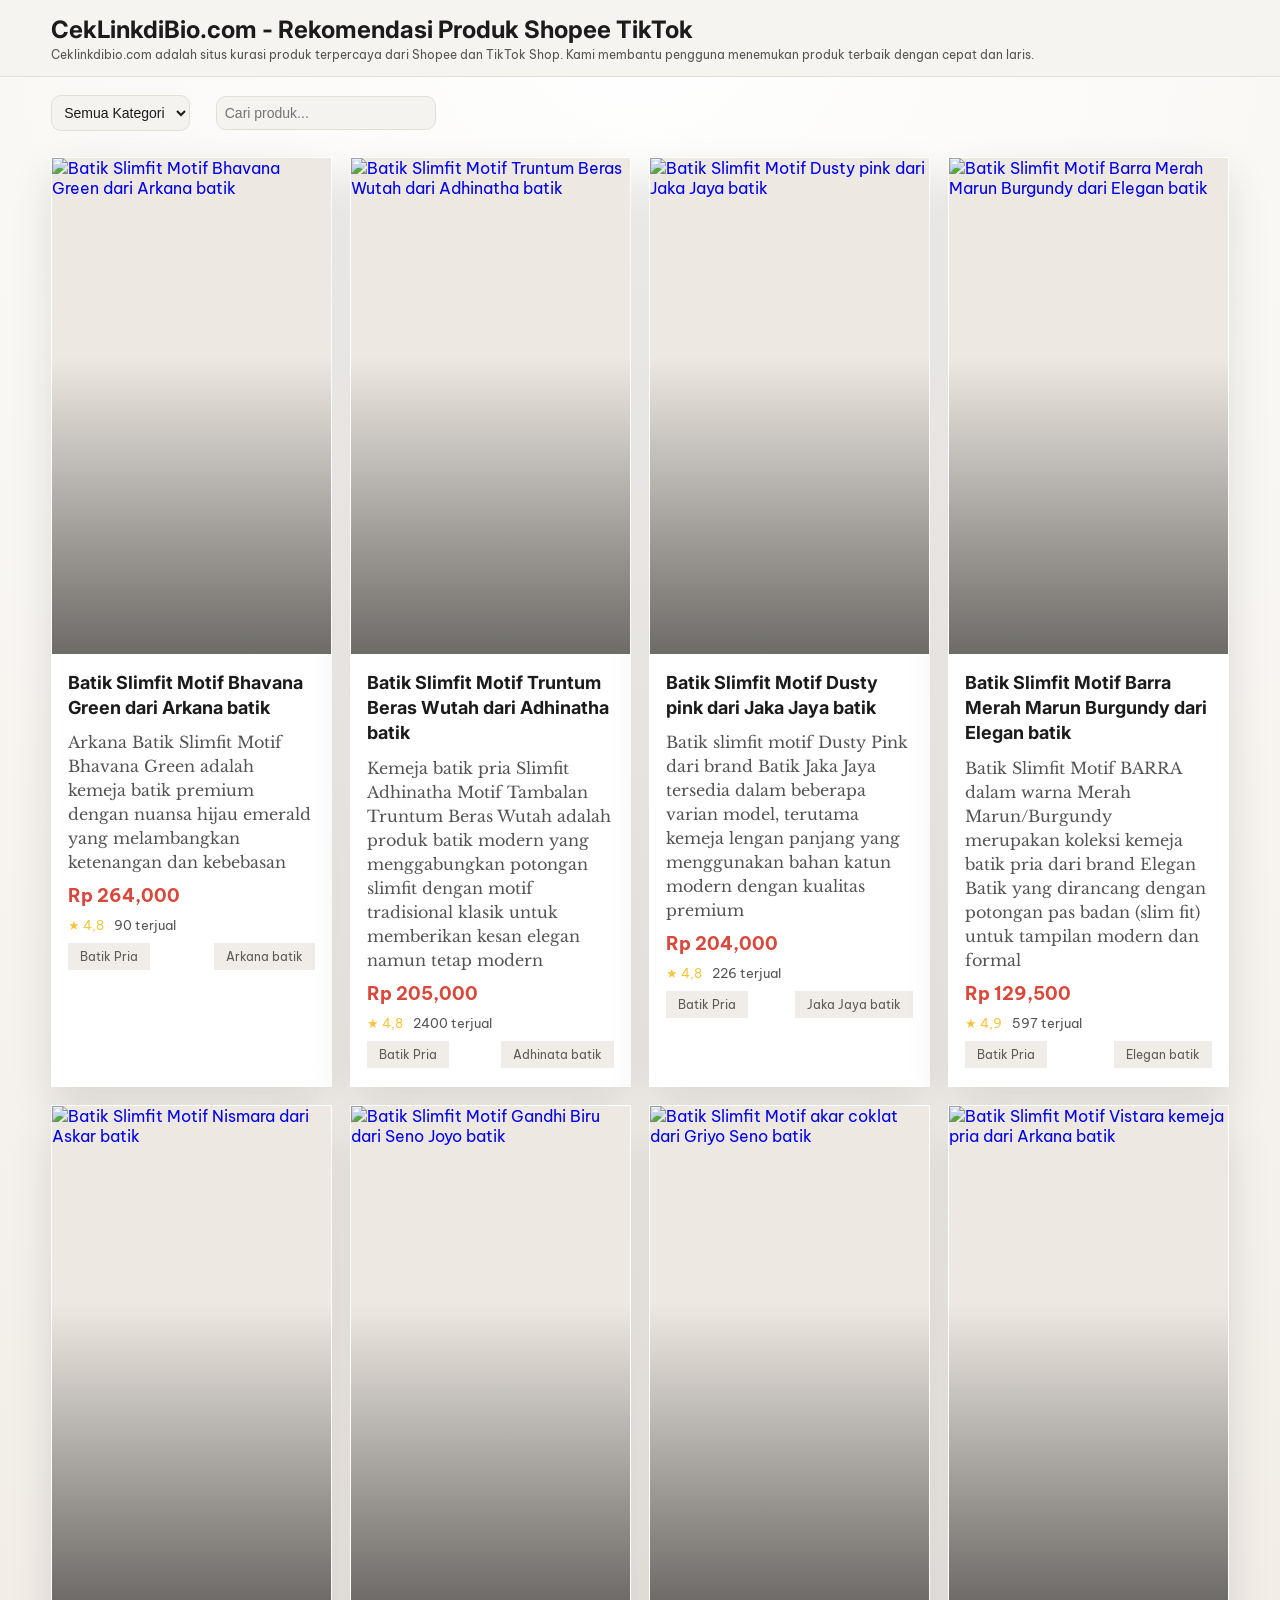
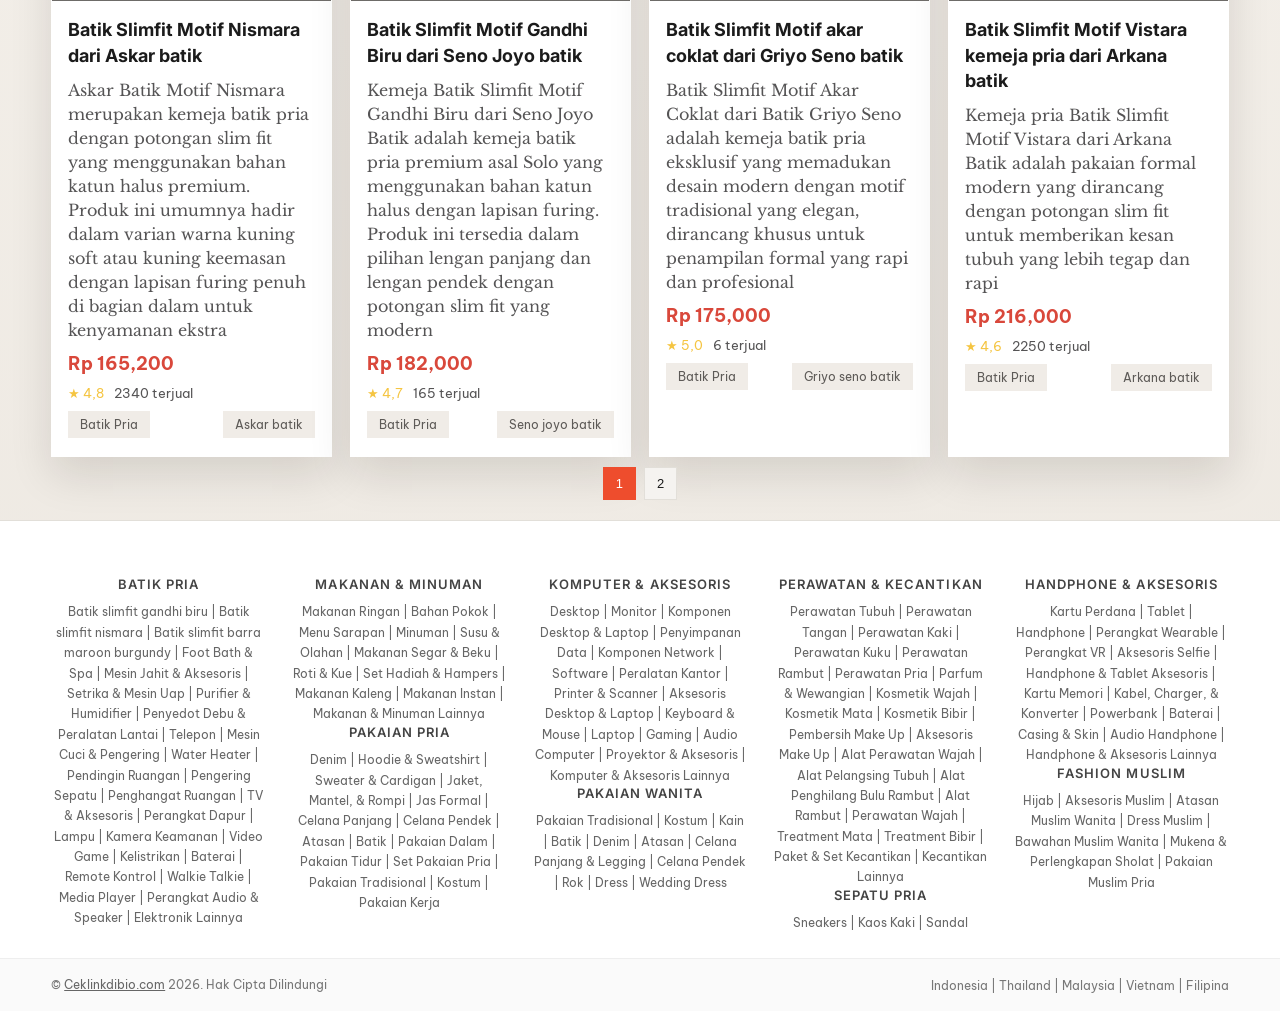
==== commit 303afb15: "Update print statement from 'Hello' to 'Goodbye'fs Signed-off-by: rsetiawan0 <41310002+rsetiawan0@us" ====
--- a/index.html
+++ b/index.html
@@ -6,358 +6,314 @@
     <meta name="viewport" content="width=device-width, initial-scale=1" />
     <title>CekLinkdiBio.com - Rekomendasi Produk Shopee TikTok</title>
     <meta name="description" content="Ceklinkdibio.com adalah situs kurasi produk terpercaya dari Shopee dan TikTok Shop. Kami membantu pengguna menemukan produk terbaik dengan cepat dan terpercaya laris." />
-    <meta name="fb:app_id" content="1025666335050448" />
-    <meta name="p:domain_verify" content="e9c4e4da89ff977191e3044092b5a663" />
+    <link rel="canonical" href="https://www.ceklinkdibio.com/" />
+    <meta content='1025666335050448' property='fb:app_id'/>
+    <meta name="p:domain_verify" content="e9c4e4da89ff977191e3044092b5a663"/>
     <meta property="og:type" content="website" />
     <meta property="og:title" content="CekLinkdiBio.com - Rekomendasi Produk Shopee TikTok" />
     <meta property="og:description" content="Ceklinkdibio.com adalah situs kurasi produk terpercaya dari Shopee dan TikTok Shop. Kami membantu pengguna menemukan produk terbaik dengan cepat dan terpercaya laris." />
     <meta property="og:image" content="https://blogger.googleusercontent.com/img/b/R29vZ2xl/AVvXsEgXmYJsg3soRIWk7BsDGLcawBDZkwfX4BbrG0qqMZYK2mQP2-vngkkg6n2YEwDquHpYB9NvukgRvHainxvHlOa8WF9BqEDu72trOXl86nuKmnOVmyPQ5CLvYJRy4995-vfNQlmKnHLDGAiuSk6e0-TuHZNUXDA3AVqzOQpAKjdf-uVQn3craql6nSf8fesZ/s1600/ceklinkdibiocom.jpg" />
     <meta property="og:url" content="https://www.ceklinkdibio.com/" />
+
     <meta name="twitter:card" content="summary_large_image" />
     <meta name="twitter:title" content="CekLinkdiBio.com - Rekomendasi Produk Shopee TikTok" />
     <meta name="twitter:description" content="Ceklinkdibio.com adalah situs kurasi produk terpercaya dari Shopee dan TikTok Shop. Kami membantu pengguna menemukan produk terbaik dengan cepat dan terpercaya laris." />
-    <meta name="twitter:image" content="https://blogger.googleusercontent.com/img/b/R29vZ2xl/AVvXsEiEqQP74S6ynOVOym6bfxU5mX2pTHumEko8jYmFIgcMDuErKVW8KVsoKRHUZqVu_qtJtNXFO3ueOsk1_3UdedGOXaST7BuPelvluX9E2n7Pn2P0zA9WtCzcDcaz5bPkTVCatCMhTp4gMAPLAPlrjow8xxe_367flOP_wFrP64c4VrlTtLFUZMzgsRtZt32E/s1600/ceklinkdibiocom.jpg" />
-    <meta property="twitter:url" content="https://www.ceklinkdibio.com/" />
-    <style>
-      * {
-        margin: 0;
-        padding: 0;
-        box-sizing: border-box;
-      }
-
-      body {
-        font-family: 'Helvetica Neue', 'Univers', Arial, sans-serif;
-        background-color: #ffffff;
-        color: #000000;
-        line-height: 1.6;
-      }
-
-      .container {
-        max-width: 1200px;
-        margin: 0 auto;
-        padding: 0 20px;
-      }
-
-      /* Header */
-      .site-header {
-        background-color: #ffffff;
-        border-bottom: 1px solid #e0e0e0;
-        padding: 0 20px;
-        height: 60px;
-        display: flex;
-        align-items: center;
-      }
-
-      .header-inner {
-        width: 100%;
-      }
-
-      .header-inner h1 {
-        font-size: 28px;
-        font-weight: 800;
-        text-transform: uppercase;
-        letter-spacing: 2px;
-        color: #000000;
-      }
-
-      .tagline {
-        font-size: 14px;
-        color: #666666;
-        margin-left: 10px;
-      }
-
-      /* Filters */
-      .filters-section {
-        background-color: #f8f8f8;
-        border-top: 1px solid #e0e0e0;
-        padding: 20px 0;
-      }
-
-      .filters-header {
-        display: flex;
-        justify-content: space-between;
-        align-items: center;
-        margin-bottom: 40px;
-      }
-
-      .filters-header h2 {
-        font-size: 18px;
-        color: #000000;
-        font-weight: 600;
-      }
-
-      .filter-toggle {
-        background: none;
-        border: 2px solid #000000;
-        color: #000000;
-        padding: 8px 16px;
-        cursor: pointer;
-        font-size: 13px;
-        transition: all 0.3s ease;
-      }
-
-      .filter-toggle:hover,
-      .filter-toggle.active {
-        background-color: #000000;
-        color: #ffffff;
-      }
-
-      .filters-body {
-        display: flex;
-        gap: 20px;
-      }
-
-      .filters-row select,
-      .search-input {
-        padding: 8px 12px;
-        border: 1px solid #e0e0e0;
-        border-radius: 4px;
-        font-size: 13px;
-        background-color: #ffffff;
-      }
-
-      .filters-row select:focus,
-      .search-input:focus {
-        outline: none;
-        border-color: #007bff;
-        box-shadow: 0 0 0 3px rgba(0, 123, 255, 0.1);
-      }
-
-      /* Product Grid */
-      .video-grid {
-        display: grid;
-        grid-template-columns: repeat(4, 1fr);
-        gap: 20px;
-        margin-bottom: 60px;
-      }
-
-      .product-card {
-        background-color: #ffffff;
-        border: 1px solid #e0e0e0;
-        border-radius: 0;
-        overflow: hidden;
-        transition: transform 0.3s ease;
-      }
-
-      .product-card:hover {
-        transform: translateY(-5px);
-      }
-
-      .media-wrapper {
-        aspect-ratio: 4 / 3;
-        background-color: #f8f8f8;
-        display: flex;
-        align-items: center;
-        justify-content: center;
-        position: relative;
-      }
-
-      .media-wrapper img {
-        width: 100%;
-        height: 100%;
-        object-fit: cover;
-        transition: transform 0.3s ease;
-      }
-
-      .product-card:hover .media-wrapper .play-button {
-        transform: translateY(-5px);
-      }
-
-      .play-button {
-        position: absolute;
-        bottom: 10px;
-        right: 10px;
-        background: none;
-        border: none;
-        color: #ffffff;
-        font-size: 12px;
-        cursor: pointer;
-        padding: 4px;
-        transition: background 0.2s;
-      }
-
-      .play-button:hover {
-        background-color: rgba(255, 255, 255, 0.2);
-      }
-
-      .video-content {
-        padding: 20px;
-        text-align: center;
-      }
-
-      .video-title {
-        font-size: 22px;
-        font-weight: 700;
-        margin-bottom: 10px;
-        color: #000000;
-      }
-
-      .video-title a {
-        color: #000000;
-        text-decoration: none;
-      }
-
-      .video-title a:hover {
-        text-decoration: underline;
-      }
-
-      .snippet {
-        font-size: 13px;
-        color: #666666;
-        margin-top: 10px;
-        line-height: 1.5;
-      }
-
-      .price-row {
-        display: flex;
-        justify-content: space-between;
-        margin-top: 16px;
-        padding-top: 16px;
-        border-top: 1px solid #e0e0e0;
-      }
-
-      .price {
-        font-size: 28px;
-        font-weight: 700;
-        color: #000000;
-      }
-
-      .meta-row {
-        display: flex;
-        justify-content: space-between;
-        margin-top: 12px;
-        padding-top: 12px;
-        border-top: 1px solid #e0e0e0;
-      }
-
-      .meta-row .rating {
-        font-size: 13px;
-        color: #666666;
-      }
-
-      .meta-row .sold {
-        font-size: 13px;
-        color: #888888;
-      }
-
-      .badge-row {
-        display: flex;
-        gap: 8px;
-        margin-top: 12px;
-      }
-
-      .badge {
-        width: 24px;
-        height: 24px;
-        border-radius: 50%;
-        background-color: #007bff;
-        color: #ffffff;
-        display: flex;
-        align-items: center;
-        justify-content: center;
-        font-size: 10px;
-        font-weight: bold;
-        text-align: center;
-      }
-
-      /* Footer */
-      .footer-top {
-        background-color: #f8f8f8;
-        border-top: 1px solid #e0e0e0;
-        padding: 20px 0;
-      }
-
-      .footer-column h3 {
-        font-size: 18px;
-        color: #000000;
-        margin-bottom: 15px;
-      }
-
-      .footer-column h3 a {
-        color: #000000;
-        text-decoration: none;
-      }
-
-      .footer-column a {
-        color: #666666;
-        text-decoration: none;
-        transition: color 0.2s;
-      }
-
-      .footer-column a:hover {
-        color: #000000;
-      }
-
-      .footer-bottom {
-        background-color: #f8f8f8;
-        padding: 20px 0;
-        text-align: center;
-        font-size: 12px;
-        color: #999999;
-      }
-
-      /* Responsive */
-      @media (max-width: 768px) {
-        .video-grid {
-          grid-template-columns: repeat(2, 1fr);
-        }
-      }
-    </style>
+    <meta name="twitter:image" content="https://blogger.googleusercontent.com/img/b/R29vZ2xl/AVvXsEgXmYJsg3soRIWk7BsDGLcawBDZkwfX4BbrG0qqMZYK2mQP2-vngkkg6n2YEwDquHpYB9NvukgRvHainxvHlOa8WF9BqEDu72trOXl86nuKmnOVmyPQ5CLvYJRy4995-vfNQlmKnHLDGAiuSk6e0-TuHZNUXDA3AVqzOQpAKjdf-uVQn3craql6nSf8fesZ/s1600/ceklinkdibiocom.jpg" />
+    <meta name="twitter:url" content="https://www.ceklinkdibio.com/" />
+
+    <meta property="og:site_name" content="CekLinkdiBio.com - Rekomendasi Produk Shopee TikTok" />
+    <meta name="theme-color" content="#0f0f10" />
+    <link rel="icon" href="https://blogger.googleusercontent.com/img/a/AVvXsEjyiH7QBUfwH5FJrbdxlO-a_RZ-PMp7iBpyK6Tnc90ln6Uqry5OYPAsBRuGhrri8GNktOOC3b_U77D9juxcNWJQNxzUByd4mxwp2KqQXpRU9QLqXPjWgKYByWbLo9r7UsFRBBaa6AbXX_lz-j3GQgcR4ZGknXK526I7OFNorjmiaarBZju1XqVHDpmkWvr4=s200" type="image/svg+xml" />
+    <link rel="icon" href="https://blogger.googleusercontent.com/img/a/AVvXsEjyiH7QBUfwH5FJrbdxlO-a_RZ-PMp7iBpyK6Tnc90ln6Uqry5OYPAsBRuGhrri8GNktOOC3b_U77D9juxcNWJQNxzUByd4mxwp2KqQXpRU9QLqXPjWgKYByWbLo9r7UsFRBBaa6AbXX_lz-j3GQgcR4ZGknXK526I7OFNorjmiaarBZju1XqVHDpmkWvr4=s200" type="image/png" sizes="32x32" />
+    <link rel="apple-touch-icon" href="https://blogger.googleusercontent.com/img/a/AVvXsEjyiH7QBUfwH5FJrbdxlO-a_RZ-PMp7iBpyK6Tnc90ln6Uqry5OYPAsBRuGhrri8GNktOOC3b_U77D9juxcNWJQNxzUByd4mxwp2KqQXpRU9QLqXPjWgKYByWbLo9r7UsFRBBaa6AbXX_lz-j3GQgcR4ZGknXK526I7OFNorjmiaarBZju1XqVHDpmkWvr4=s200" sizes="180x180" />
+
+    <link rel="stylesheet" href="/css/style.css" />
+    <!-- Google tag (gtag.js) -->
+    <script async src="https://www.googletagmanager.com/gtag/js?id=G-E0RPT2H34M"></script>
+    <script>
+      window.dataLayer = window.dataLayer || [];
+      function gtag(){dataLayer.push(arguments);}
+      gtag('js', new Date());
+      gtag('config', 'G-E0RPT2H34M');
+    </script>
+
   </head>
   <body>
     <header class="site-header">
       <div class="container header-inner">
         <div>
-          <h1>CEKLINKDIBIO.COM</h1>
-          <p class="tagline">Rekomendasi Produk Shopee TikTok</p>
+          <h1>CekLinkdiBio.com - Rekomendasi Produk Shopee TikTok</h1>
+          <p class="tagline">
+            Ceklinkdibio.com adalah situs kurasi produk terpercaya dari Shopee dan TikTok Shop. Kami membantu pengguna menemukan produk terbaik dengan cepat dan laris.
+          </p>
         </div>
       </div>
     </header>
 
     <main class="container">
-      <section class="filters-section">
+   
+      
+  
+      
+  
+      
+  
+      <section class="filters" aria-label="Filter produk">
         <div class="filters-header">
-          <h2>Filter Produk</h2>
-          <button class="filter-toggle" id="filterToggle" type="button" aria-expanded="false" aria-controls="filtersBody">&#9776; Kategori & Filter</button>
-        </div>
-        <div class="filters-body">
+          <span>Filter Produk</span>
+          <button class="filter-toggle" id="filterToggle" type="button" aria-expanded="false" aria-controls="filtersBody">
+            &#9776; Kategori & Filter
+          </button>
+        </div>
+        <div class="filters-body" id="filtersBody">
           <div class="filters-row">
-            <select id="categoryFilter">
-              <option value="all">Semua Kategori</option>
-              <option value="Bahan batik">Bahan batik</option>
-              <option value="Batik Pria">Batik Pria</option>
-            </select>
-            <input id="searchInput" type="search" placeholder="Cari produk..." />
-          </div>
+            <select id="categoryFilter"><option value="all">Semua Kategori</option><option value="Bahan batik">Bahan batik</option><option value="Batik Pria">Batik Pria</option></select>
+          </div>
+          <input id="searchInput" type="search" placeholder="Cari produk..." />
         </div>
       </section>
-
-      <section id="videoGrid" class="video-grid">
-        <article class="product-card">
-          <div class="media-wrapper">
-            <a href="https://s.shopee.co.id/qe13mMhgH" target="_blank" rel="noopener nofollow" class="media-link" data-media-type="image">
-              <img src="https://blogger.googleusercontent.com/img/b/R29vZ2xl/AVvXsEgXmYJsg3soRIWk7BsDGLcawBDZkwfX4BbrG0qqMZYK2mQP2-vngkkg6n2YEwDquHpYB9NvukgRvHainxvHlOa8WF9BqEDu72trOXl86nuKmnOVmyPQ5CLvYJRy4995-vfNQlmKnHLDGAiuSk6e0-TuHZNUXDA3AVqzOQpAKjdf-uVQn3craql6nSf8fesZ/s1600/ceklinkdibiocom.jpg" alt="Batik Slimfit Motif Bhavana Green dari Arkana batik" loading="lazy">
-              <span class="play-button">View</span>
-            </a>
-          </div>
-          <div class="video-content">
-            <h2 class="video-title"><a href="https://s.shopee.co.id/qe13mMhgH" target="_blank" rel="noopener nofollow">Batik Slimfit Motif Bhavana Green dari Arkana batik</a></h2>
-            <p class="snippet"><a href="https://www.ceklinkdibio.com/batik-slimfit-bhavana-green.html" target="_blank" rel="noopener nofollow">Arkana Batik Slimfit Motif Bhavana Green adalah kemeja batik premium dengan nuansa hijau emerald yang melambangkan ketenangan dan kebebasan</a></p>
-            <div class="price-row">
-              <span class="price">Rp 264,000</span>
-            </div>
-            <div class="meta-row">
-              <span class="rating">4.8</span>
-              <span class="sold">90 terjual</span>
-            </div>
-            <div class="badge-row">
-              <span class="badge">Batik Pria</span>
-              <span class="brand">Arkana batik</span>
-            </div>
-          </div>
-        </article>
-        <!-- Repeat for other products -->
-      </section>
+  <section id="videoGrid" class="video-grid" aria-live="polite">
+    <article class="product-card">
+      <div class="media-wrapper">
+        
+      <a href="https://s.shopee.co.id/qe13mMhgH" target="_blank" rel="noopener nofollow" class="media-link" data-media-type="image">
+        <img src="https://blogger.googleusercontent.com/img/b/R29vZ2xl/AVvXsEj7LtBJ7R3p3nhDPJUfqfWNCHnseHqgdWOD6mMxk7-8mlLUzoImGY0Ii_xGgSztEH1T9Ts97cZqR0FFhOA0_4gd5yigfImZR-8N0RihQGU12hakExhYlbud80XrEZREFFmaBupVcel8-t__n9EqF7X3_u74e-WoG5c2XqJyJE2i3tk2VDvClE3tePq3-l_U/s1600/batik-slimfit-bhavana-green.png" alt="Batik Slimfit Motif Bhavana Green dari Arkana batik" loading="lazy">
+        <span class="play-button">View</span>
+      </a>
+    
+      </div>
+      <div class="video-content">
+        <h2 class="video-title"><a href="https://s.shopee.co.id/qe13mMhgH" target="_blank" rel="noopener nofollow" class="title-link">Batik Slimfit Motif Bhavana Green dari Arkana batik</a></h2>
+        <p class="snippet"><a href="https://www.ceklinkdibio.com/batik-slimfit-bhavana-green.html" target="_blank" rel="noopener nofollow" class="snippet-link">Arkana Batik Slimfit Motif Bhavana Green adalah kemeja batik premium dengan nuansa hijau emerald yang melambangkan ketenangan dan kebebasan</a></p>
+        <div class="price-row">
+          <span class="price">Rp 264,000</span>
+        </div>
+        <div class="meta-row">
+          <span class="rating">&#9733; 4,8</span>
+          <span class="sold">90 terjual</span>
+        </div>
+        <div class="badge-row">
+          <span class="badge">Batik Pria</span>
+          <span class="brand">Arkana batik</span>
+        </div>
+      </div>
+    </article>
+  
+    <article class="product-card">
+      <div class="media-wrapper">
+        
+      <a href="https://s.shopee.co.id/70EeOyXw6b" target="_blank" rel="noopener nofollow" class="media-link" data-media-type="image">
+        <img src="https://blogger.googleusercontent.com/img/b/R29vZ2xl/AVvXsEiEqQP74S6ynOVOym6bfxU5mX2pTHumEko8jYmFIgcMDuErKVW8KVsoKRHUZqVu_qtJtNXFO3ueOsk1_3UdedGOXaST7BuPelvluX9E2n7Pn2P0zA9WtCzcDcaz5bPkTVCatCMhTp4gMAPLAPlrjow8xxe_367flOP_wFrP64c4VrlTtLFUZMzgsRtZt32E/s1600/batik-slimfit-truntum-beras-wutah.png" alt="Batik Slimfit Motif Truntum Beras Wutah dari Adhinatha batik" loading="lazy">
+        <span class="play-button">View</span>
+      </a>
+    
+      </div>
+      <div class="video-content">
+        <h2 class="video-title"><a href="https://s.shopee.co.id/70EeOyXw6b" target="_blank" rel="noopener nofollow" class="title-link">Batik Slimfit Motif Truntum Beras Wutah dari Adhinatha batik</a></h2>
+        <p class="snippet"><a href="https://www.ceklinkdibio.com/batik-pria-slimfit-truntum-beras-wutah.html" target="_blank" rel="noopener nofollow" class="snippet-link">Kemeja batik pria Slimfit Adhinatha Motif Tambalan Truntum Beras Wutah adalah produk batik modern yang menggabungkan potongan slimfit dengan motif tradisional klasik untuk memberikan kesan elegan namun tetap modern</a></p>
+        <div class="price-row">
+          <span class="price">Rp 205,000</span>
+        </div>
+        <div class="meta-row">
+          <span class="rating">&#9733; 4,8</span>
+          <span class="sold">2400 terjual</span>
+        </div>
+        <div class="badge-row">
+          <span class="badge">Batik Pria</span>
+          <span class="brand">Adhinata batik</span>
+        </div>
+      </div>
+    </article>
+  
+    <article class="product-card">
+      <div class="media-wrapper">
+        
+      <a href="https://s.shopee.co.id/3LL6ys7kS2" target="_blank" rel="noopener nofollow" class="media-link" data-media-type="image">
+        <img src="https://blogger.googleusercontent.com/img/b/R29vZ2xl/AVvXsEjr7lBcJlCC9d1hWt27co20rJ-7VkJCO2aD1HSmskLcwIiwgZHi63yxrJLWRiLJMiO-yWRuXh3W4aBfHQme6rX8-KktrWVabzeSM1wjEsi26I8YNlmyMe8Ow4Rl3-hL5GhhWzZFzejOj1BU_znE9raTARWeg-SdQ6ocM057Ks8KkR8KxXBRv9ZY0cDPjAAv/s1600/batik-slimfit-dusty-pink-ceklinkdibio.png" alt="Batik Slimfit Motif Dusty pink dari Jaka Jaya batik" loading="lazy">
+        <span class="play-button">View</span>
+      </a>
+    
+      </div>
+      <div class="video-content">
+        <h2 class="video-title"><a href="https://s.shopee.co.id/3LL6ys7kS2" target="_blank" rel="noopener nofollow" class="title-link">Batik Slimfit Motif Dusty pink dari Jaka Jaya batik</a></h2>
+        <p class="snippet"><a href="https://www.ceklinkdibio.com/batik-slimfit-dusty-pink.html" target="_blank" rel="noopener nofollow" class="snippet-link">Batik slimfit motif Dusty Pink dari brand Batik Jaka Jaya
+ tersedia dalam beberapa varian model, terutama kemeja lengan panjang 
+yang menggunakan bahan katun modern dengan kualitas premium</a></p>
+        <div class="price-row">
+          <span class="price">Rp 204,000</span>
+        </div>
+        <div class="meta-row">
+          <span class="rating">&#9733; 4,8</span>
+          <span class="sold">226 terjual</span>
+        </div>
+        <div class="badge-row">
+          <span class="badge">Batik Pria</span>
+          <span class="brand">Jaka Jaya batik</span>
+        </div>
+      </div>
+    </article>
+  
+    <article class="product-card">
+      <div class="media-wrapper">
+        
+      <a href="https://s.shopee.co.id/2LSoqeR9sW" target="_blank" rel="noopener nofollow" class="media-link" data-media-type="image">
+        <img src="https://blogger.googleusercontent.com/img/b/R29vZ2xl/AVvXsEguHZW6UvptiDZIS9Kbsbhx3uDfK3NiSemOuR0u3zBrI8jHRqiUzL9PlhDDLCS-9jQm1E0IPraiKXwbNijIbkOnB5hRDOk40E0EDfNxu8spvptEfPJ01lBt-WjBHaf2o4LK3nf8_O6KPROBjcribflnkcno3_bzm672OcQVM9jCb6KbDSTMB8hICloyGJ3F/s1600/batik-slimfit-merah-maroon-burgundy-ceklinkdibio.png" alt="Batik Slimfit Motif Barra Merah Marun Burgundy dari Elegan batik" loading="lazy">
+        <span class="play-button">View</span>
+      </a>
+    
+      </div>
+      <div class="video-content">
+        <h2 class="video-title"><a href="https://s.shopee.co.id/2LSoqeR9sW" target="_blank" rel="noopener nofollow" class="title-link">Batik Slimfit Motif Barra Merah Marun Burgundy dari Elegan batik</a></h2>
+        <p class="snippet"><a href="https://www.ceklinkdibio.com/batik-pria-slimfit-elegan-merah-maroon.html" target="_blank" rel="noopener nofollow" class="snippet-link">Batik Slimfit Motif BARRA dalam warna Merah Marun/Burgundy merupakan koleksi kemeja batik pria dari brand Elegan Batik yang dirancang dengan potongan pas badan (slim fit) untuk tampilan modern dan formal</a></p>
+        <div class="price-row">
+          <span class="price">Rp 129,500</span>
+        </div>
+        <div class="meta-row">
+          <span class="rating">&#9733; 4,9</span>
+          <span class="sold">597 terjual</span>
+        </div>
+        <div class="badge-row">
+          <span class="badge">Batik Pria</span>
+          <span class="brand">Elegan batik</span>
+        </div>
+      </div>
+    </article>
+  
+    <article class="product-card">
+      <div class="media-wrapper">
+        
+      <a href="https://vt.tokopedia.com/t/ZS91cuD9hNT1y-B04ot/" target="_blank" rel="noopener nofollow" class="media-link" data-media-type="image">
+        <img src="https://blogger.googleusercontent.com/img/b/R29vZ2xl/AVvXsEj-TtUTyMzYOmJOCBy9gA6FMOgAi-gMQGUuwF1eX0Gb77t2o5WG6QaBtj9D51Edsj1e6ZUgwON6ehWe_kW-L2q9AulJQ3aILzLD7bvjJYXQthlwcDW_eO8onP9Oic9b_st3PiS_XpF21kuKwOAiOvQm4MS6wnsOj5bTCNiiwqtvmKxQ2RW3x8ELktk6uKGs/s1600/batik-slimfit-nismara.png" alt="Batik Slimfit Motif Nismara dari Askar batik" loading="lazy">
+        <span class="play-button">View</span>
+      </a>
+    
+      </div>
+      <div class="video-content">
+        <h2 class="video-title"><a href="https://vt.tokopedia.com/t/ZS91cuD9hNT1y-B04ot/" target="_blank" rel="noopener nofollow" class="title-link">Batik Slimfit Motif Nismara dari Askar batik</a></h2>
+        <p class="snippet"><a href="https://www.ceklinkdibio.com/batik-pria-slimfit-nismara-by-askar.html" target="_blank" rel="noopener nofollow" class="snippet-link">Askar Batik Motif Nismara merupakan kemeja batik pria dengan potongan slim fit yang menggunakan bahan katun halus premium. Produk ini umumnya hadir dalam varian warna kuning soft atau kuning keemasan dengan lapisan furing penuh di bagian dalam untuk kenyamanan ekstra</a></p>
+        <div class="price-row">
+          <span class="price">Rp 165,200</span>
+        </div>
+        <div class="meta-row">
+          <span class="rating">&#9733; 4,8</span>
+          <span class="sold">2340 terjual</span>
+        </div>
+        <div class="badge-row">
+          <span class="badge">Batik Pria</span>
+          <span class="brand">Askar batik</span>
+        </div>
+      </div>
+    </article>
+  
+    <article class="product-card">
+      <div class="media-wrapper">
+        
+      <a href="https://s.shopee.co.id/7AY4bcBPgL" target="_blank" rel="noopener nofollow" class="media-link" data-media-type="image">
+        <img src="https://blogger.googleusercontent.com/img/b/R29vZ2xl/AVvXsEjdY86IqCebiyXHoTV_CisyxHHfq3wNLF9syG8npHc2ZitpVLD7zqFiAQ8wQ7K2ArapXMaZrGECWGVLReSjRrMGH-3-rXocB51JTziRHg4POlNMen3ULQhnjYK4Htd-xzj_VeGKDrLZxIAKeXHXY7Gwv24P4mmPT-miMojqabhCigNYEHdmh1g4e7HRPUfD/s1600/batik-slimfit-gandhi-biru.png" alt="Batik Slimfit Motif Gandhi Biru dari Seno Joyo batik" loading="lazy">
+        <span class="play-button">View</span>
+      </a>
+    
+      </div>
+      <div class="video-content">
+        <h2 class="video-title"><a href="https://s.shopee.co.id/7AY4bcBPgL" target="_blank" rel="noopener nofollow" class="title-link">Batik Slimfit Motif Gandhi Biru dari Seno Joyo batik</a></h2>
+        <p class="snippet"><a href="https://www.ceklinkdibio.com/batik-pria-slimfit-gandhi-biru.html" target="_blank" rel="noopener nofollow" class="snippet-link">Kemeja Batik Slimfit Motif Gandhi Biru dari Seno Joyo Batik adalah kemeja batik pria premium asal Solo yang menggunakan bahan katun halus dengan lapisan furing. Produk ini tersedia dalam pilihan lengan panjang dan lengan pendek dengan potongan slim fit yang modern</a></p>
+        <div class="price-row">
+          <span class="price">Rp 182,000</span>
+        </div>
+        <div class="meta-row">
+          <span class="rating">&#9733; 4,7</span>
+          <span class="sold">165 terjual</span>
+        </div>
+        <div class="badge-row">
+          <span class="badge">Batik Pria</span>
+          <span class="brand">Seno joyo batik</span>
+        </div>
+      </div>
+    </article>
+  
+    <article class="product-card">
+      <div class="media-wrapper">
+        
+      <a href="https://s.shopee.co.id/4AuEqHSW1L" target="_blank" rel="noopener nofollow" class="media-link" data-media-type="image">
+        <img src="https://blogger.googleusercontent.com/img/b/R29vZ2xl/AVvXsEjiPriocrFl2iy52juYBbis7jlE7dhqZcAMLbZ05aRhDua-_EIQsHDIprW2RgXrkA89juQQR76wp2hf7qWh-afBUDlZoQSsiTXZv_zSIeFA95JZUPzM8XzVM2Dl_HQ3rxuslcSaRU31yupLvg0Hs9_6bCDA23XU3U60BSYqpycQoLmT9ZxqMwaKxYM8GBiS/s1600/batik-slimfit-akar-coklat.png" alt="Batik Slimfit Motif akar coklat dari Griyo Seno batik" loading="lazy">
+        <span class="play-button">View</span>
+      </a>
+    
+      </div>
+      <div class="video-content">
+        <h2 class="video-title"><a href="https://s.shopee.co.id/4AuEqHSW1L" target="_blank" rel="noopener nofollow" class="title-link">Batik Slimfit Motif akar coklat dari Griyo Seno batik</a></h2>
+        <p class="snippet"><a href="https://www.ceklinkdibio.com/batik-slimfit-motif-akar-coklat-griyoseno.html" target="_blank" rel="noopener nofollow" class="snippet-link">Batik Slimfit Motif Akar Coklat dari Batik Griyo Seno
+ adalah kemeja batik pria eksklusif yang memadukan desain modern dengan 
+motif tradisional yang elegan, dirancang khusus untuk penampilan formal 
+yang rapi dan profesional</a></p>
+        <div class="price-row">
+          <span class="price">Rp 175,000</span>
+        </div>
+        <div class="meta-row">
+          <span class="rating">&#9733; 5,0</span>
+          <span class="sold">6 terjual</span>
+        </div>
+        <div class="badge-row">
+          <span class="badge">Batik Pria</span>
+          <span class="brand">Griyo seno batik</span>
+        </div>
+      </div>
+    </article>
+  
+    <article class="product-card">
+      <div class="media-wrapper">
+        
+      <a href="https://s.shopee.co.id/3B1hf4Td7w" target="_blank" rel="noopener nofollow" class="media-link" data-media-type="image">
+        <img src="https://blogger.googleusercontent.com/img/b/R29vZ2xl/AVvXsEizesSiJZq_wF1AWmwZROH8OL_SvPXESdfOw2g1d0qneIuFOB2rxN03pQy3G5aR_V6LJSVlgGLcQDTxpv0nurIYRNRmwhhHPcOGsoW94gf9LEfhppNjBH-dxrEXgW9Beao8JKpIn3nk3hLtJoHJgxENDjw3b8-PeAM8Wk78OyJdGtLcXxWLt8fFg8cHz-DN/s1600/batik-slimfit-vistara.png" alt="Batik Slimfit Motif Vistara kemeja pria dari Arkana batik" loading="lazy">
+        <span class="play-button">View</span>
+      </a>
+    
+      </div>
+      <div class="video-content">
+        <h2 class="video-title"><a href="https://s.shopee.co.id/3B1hf4Td7w" target="_blank" rel="noopener nofollow" class="title-link">Batik Slimfit Motif Vistara kemeja pria dari Arkana batik</a></h2>
+        <p class="snippet"><a href="https://www.ceklinkdibio.com/batik-slimfit-vistara-by-arkana.html" target="_blank" rel="noopener nofollow" class="snippet-link">Kemeja pria Batik Slimfit Motif Vistara dari Arkana Batik adalah pakaian formal modern yang dirancang dengan potongan slim fit untuk memberikan kesan tubuh yang lebih tegap dan rapi</a></p>
+        <div class="price-row">
+          <span class="price">Rp 216,000</span>
+        </div>
+        <div class="meta-row">
+          <span class="rating">&#9733; 4,6</span>
+          <span class="sold">2250 terjual</span>
+        </div>
+        <div class="badge-row">
+          <span class="badge">Batik Pria</span>
+          <span class="brand">Arkana batik</span>
+        </div>
+      </div>
+    </article>
+  
+    <article class="product-card">
+      <div class="media-wrapper">
+        
+      <a href="https://s.shopee.co.id/AKV6NazRXp" target="_blank" rel="noopener nofollow" class="media-link" data-media-type="image">
+        <img src="https://blogger.googleusercontent.com/img/b/R29vZ2xl/AVvXsEjHqoQukrboE7t1TLyDDtMCYiX337_OwCiDHbAKBSx-EA8CVIqRjYAiQflz5fH6IU6t7NKJD98XvQ1sVaHMH5F8CNOAyZsccEe08kuvzOKEDGlA7DB4xeTzSrIZBN6e7chVhERQ-EZyvpICCB-tg3JNftyM1CeLEekiIKAHQ4KOYHvbU4wuR2LA7hK0mONh/s1600/Kain-batik-Lampung-bahan-Sieger-Sanwos-Foil-Lembut-Adem-slimfit-keren.png" alt="Kain Batik Lampung bahan Sieger Sanwos Foil Lembut Adem" loading="lazy">
+        <span class="play-button">View</span>
+      </a>
+    
+      </div>
+      <div class="video-content">
+        <h2 class="video-title"><a href="https://s.shopee.co.id/AKV6NazRXp" target="_blank" rel="noopener nofollow" class="title-link">Kain Batik Lampung bahan Sieger Sanwos Foil Lembut Adem</a></h2>
+        <p class="snippet"><a href="https://www.ceklinkdibio.com/kain-batik-lampung-bahan-sanwos-foil-halus-premium.html" target="_blank" rel="noopener nofollow" class="snippet-link">Kain Batik Lampung bermotif Siger (Sieger) ini hadir dengan kualitas premium menggunakan bahan Sanwos Foil.Karakteristik kainnya memiliki tekstur yang sangat halus, lembut, dan 
+jatuh (tidak kaku), sehingga memberikan kenyamanan ekstra dan efek adem saat dikenakan</a></p>
+        <div class="price-row">
+          <span class="price">Rp 57,900</span>
+        </div>
+        <div class="meta-row">
+          <span class="rating">&#9733; 4,8</span>
+          <span class="sold">568 terjual</span>
+        </div>
+        <div class="badge-row">
+          <span class="badge">Bahan batik</span>
+          <span class="brand">Siger batik</span>
+        </div>
+      </div>
+    </article>
+  </section><nav class="pagination" aria-label="Navigasi halaman" id="pagination"></nav>
+      
     </main>
 
     <footer class="site-footer">
@@ -365,28 +321,229 @@
         <div class="footer-column">
           <h3>Batik Pria</h3>
           <div class="footer-links">
-            <a href="https://www.ceklinkdibio.com/batik-pria-slimfit-gandhi-biru.html" target="_blank" rel="dofollow">Batik slimfit gandhi biru</a> |
-            <a href="https://www.ceklinkdibio.com/batik-pria-slimfit-nismara-by-askar.html" target="_blank" rel="dofollow">Batik slimfit nismara</a> |
-            <a href="https://www.ceklinkdibio.com/batik-pria-slimfit-elegan-merah-maroon.html" target="_blank" rel="dofollow">Batik slimfit barra maroon burgundy</a>
+        <a href="https://www.ceklinkdibio.com/batik-pria-slimfit-gandhi-biru.html" target="_blank" rel="dofollow">Batik slimfit gandhi biru</a> | <a href="https://www.ceklinkdibio.com/batik-pria-slimfit-nismara-by-askar.html" target="_blank" rel="dofollow">Batik slimfit nismara</a> | <a href="https://www.ceklinkdibio.com/batik-pria-slimfit-elegan-merah-maroon.html" target="_blank" rel="dofollow">Batik slimfit barra maroon burgundy</a> |
+            <a href="#">Foot Bath & Spa</a> | <a href="#">Mesin Jahit & Aksesoris</a> |
+            <a href="#">Setrika & Mesin Uap</a> | <a href="#">Purifier & Humidifier</a> |
+            <a href="#">Penyedot Debu & Peralatan Lantai</a> | <a href="#">Telepon</a> |
+            <a href="#">Mesin Cuci & Pengering</a> | <a href="#">Water Heater</a> |
+            <a href="#">Pendingin Ruangan</a> | <a href="#">Pengering Sepatu</a> | <a href="#">Penghangat Ruangan</a> |
+            <a href="#">TV & Aksesoris</a> | <a href="#">Perangkat Dapur</a> | <a href="#">Lampu</a> |
+            <a href="#">Kamera Keamanan</a> | <a href="#">Video Game</a> | <a href="#">Kelistrikan</a> |
+            <a href="#">Baterai</a> | <a href="#">Remote Kontrol</a> | <a href="#">Walkie Talkie</a> |
+            <a href="#">Media Player</a> | <a href="#">Perangkat Audio & Speaker</a> | <a href="#">Elektronik Lainnya</a>
           </div>
         </div>
         <div class="footer-column">
           <h3>Makanan & Minuman</h3>
           <div class="footer-links">
-            <a href="#">Makanan Ringan</a> | <a href="#">Bahan Pokok</a> | <a href="#">Menu Sarapan</a>
+            <a href="#">Makanan Ringan</a> | <a href="#">Bahan Pokok</a> | <a href="#">Menu Sarapan</a> |
+            <a href="#">Minuman</a> | <a href="#">Susu & Olahan</a> | <a href="#">Makanan Segar & Beku</a> |
+            <a href="#">Roti & Kue</a> | <a href="#">Set Hadiah & Hampers</a> | <a href="#">Makanan Kaleng</a> |
+            <a href="#">Makanan Instan</a> | <a href="#">Makanan & Minuman Lainnya</a>
+          </div>
+          <h3>Pakaian Pria</h3>
+          <div class="footer-links">
+            <a href="#">Denim</a> | <a href="#">Hoodie & Sweatshirt</a> | <a href="#">Sweater & Cardigan</a> |
+            <a href="#">Jaket, Mantel, & Rompi</a> | <a href="#">Jas Formal</a> | <a href="#">Celana Panjang</a> |
+            <a href="#">Celana Pendek</a> | <a href="#">Atasan</a> | <a href="#">Batik</a> | <a href="#">Pakaian Dalam</a> |
+            <a href="#">Pakaian Tidur</a> | <a href="#">Set Pakaian Pria</a> | <a href="#">Pakaian Tradisional</a> |
+            <a href="#">Kostum</a> | <a href="#">Pakaian Kerja</a>
           </div>
         </div>
         <div class="footer-column">
-          <h3>Pakaian Pria</h3>
-          <div class="footer-links">
-            <a href="#">Denim</a> | <a href="#">Hoodie & Sweatshirt</a> | <a href="#">Sweater & Cardigan</a>
-          </div>
-        </div>
-      </div>
-      <div class="container footer-bottom">
-        <p>© <a class="footer-links" href="https://www.ceklinkdibio.com/">CekLinkdiBio.com</a> 2026. Hak Cipta Dilindungi</p>
-        <p class="footer-countries">Indonesia | Thailand | Malaysia | Vietnam | Filipina</p>
+          <h3>Komputer & Aksesoris</h3>
+          <div class="footer-links">
+            <a href="#">Desktop</a> | <a href="#">Monitor</a> | <a href="#">Komponen Desktop & Laptop</a> |
+            <a href="#">Penyimpanan Data</a> | <a href="#">Komponen Network</a> | <a href="#">Software</a> |
+            <a href="#">Peralatan Kantor</a> | <a href="#">Printer & Scanner</a> | <a href="#">Aksesoris Desktop & Laptop</a> |
+            <a href="#">Keyboard & Mouse</a> | <a href="#">Laptop</a> | <a href="#">Gaming</a> |
+            <a href="#">Audio Computer</a> | <a href="#">Proyektor & Aksesoris</a> | <a href="#">Komputer & Aksesoris Lainnya</a>
+          </div>
+          <h3>Pakaian Wanita</h3>
+          <div class="footer-links">
+            <a href="#">Pakaian Tradisional</a> | <a href="#">Kostum</a> | <a href="#">Kain</a> | <a href="#">Batik</a> |
+            <a href="#">Denim</a> | <a href="#">Atasan</a> | <a href="#">Celana Panjang & Legging</a> |
+            <a href="#">Celana Pendek</a> | <a href="#">Rok</a> | <a href="#">Dress</a> | <a href="#">Wedding Dress</a>
+          </div>
+        </div>
+        <div class="footer-column">
+          <h3>Perawatan & Kecantikan</h3>
+          <div class="footer-links">
+            <a href="#">Perawatan Tubuh</a> | <a href="#">Perawatan Tangan</a> | <a href="#">Perawatan Kaki</a> |
+            <a href="#">Perawatan Kuku</a> | <a href="#">Perawatan Rambut</a> | <a href="#">Perawatan Pria</a> |
+            <a href="#">Parfum & Wewangian</a> | <a href="#">Kosmetik Wajah</a> | <a href="#">Kosmetik Mata</a> |
+            <a href="#">Kosmetik Bibir</a> | <a href="#">Pembersih Make Up</a> | <a href="#">Aksesoris Make Up</a> |
+            <a href="#">Alat Perawatan Wajah</a> | <a href="#">Alat Pelangsing Tubuh</a> |
+            <a href="#">Alat Penghilang Bulu Rambut</a> | <a href="#">Alat Rambut</a> | <a href="#">Perawatan Wajah</a> |
+            <a href="#">Treatment Mata</a> | <a href="#">Treatment Bibir</a> | <a href="#">Paket & Set Kecantikan</a> |
+            <a href="#">Kecantikan Lainnya</a>
+          </div>
+          <h3>Sepatu Pria</h3>
+          <div class="footer-links">
+            <a href="#">Sneakers</a> | <a href="#">Kaos Kaki</a> | <a href="#">Sandal</a>
+          </div>
+        </div>
+        <div class="footer-column">
+          <h3>Handphone & Aksesoris</h3>
+          <div class="footer-links">
+            <a href="#">Kartu Perdana</a> | <a href="#">Tablet</a> | <a href="#">Handphone</a> |
+            <a href="#">Perangkat Wearable</a> | <a href="#">Perangkat VR</a> | <a href="#">Aksesoris Selfie</a> |
+            <a href="#">Handphone & Tablet Aksesoris</a> | <a href="#">Kartu Memori</a> |
+            <a href="#">Kabel, Charger, & Konverter</a> | <a href="#">Powerbank</a> | <a href="#">Baterai</a> |
+            <a href="#">Casing & Skin</a> | <a href="#">Audio Handphone</a> | <a href="#">Handphone & Aksesoris Lainnya</a>
+          </div>
+          <h3>Fashion Muslim</h3>
+          <div class="footer-links">
+            <a href="#">Hijab</a> | <a href="#">Aksesoris Muslim</a> | <a href="#">Atasan Muslim Wanita</a> |
+            <a href="#">Dress Muslim</a> | <a href="#">Bawahan Muslim Wanita</a> |
+            <a href="#">Mukena & Perlengkapan Sholat</a> | <a href="#">Pakaian Muslim Pria</a>
+          </div>
+        </div>
+      </div>
+      <div class="footer-bottom">
+        <div class="container footer-bottom-inner">
+          <p>© <a class="footer-links" href="https://www.ceklinkdibio.com/">Ceklinkdibio.com</a> 2026. Hak Cipta Dilindungi</p>
+          <p class="footer-countries">
+            Indonesia | Thailand | Malaysia | Vietnam | Filipina
+          </p>
+        </div>
       </div>
     </footer>
-  </body>
+
+    <template id="videoCardTemplate">
+      <article class="product-card">
+        <div class="media-wrapper">
+        </div>
+        <div class="video-content">
+          <h2 class="video-title"></h2>
+          <p class="snippet"></p>
+          <div class="price-row">
+            <span class="price"></span>
+          </div>
+          <div class="meta-row">
+            <span class="rating"></span>
+            <span class="sold"></span>
+          </div>
+          <div class="badge-row">
+            <span class="badge"></span>
+          </div>
+        </div>
+      </article>
+    </template>
+
+    <!-- Structured Data for SEO -->
+    <script id="structuredData" type="application/ld+json"></script>
+
+    <!-- Noscript fallback for users without JavaScript -->
+    <noscript>
+      <style>
+        .video-grid { display: block; }
+        .video-grid::after { content: 'Mohon aktifkan JavaScript untuk melihat produk.'; display: block; padding: 2rem; text-align: center; }
+      </style>
+    </noscript>
+
+    <!-- Main application script (deferred for optimal loading) -->
+    
+
+    <!-- Performance monitoring: Core Web Vitals (development only) -->
+    <script>
+      (function() {
+        'use strict';
+        // Report Core Web Vitals to console in development
+        if (window.location.hostname === 'localhost' || window.location.hostname === '127.0.0.1') {
+          window.addEventListener('load', function() {
+            var perfData = performance.getEntriesByType('navigation')[0];
+            if (perfData && perfData.loadEventEnd) {
+              console.log('Page load time:', Math.round(perfData.loadEventEnd - perfData.fetchStart) + 'ms');
+            }
+          });
+        }
+      })();
+    </script>
+  
+    
+    
+    
+    
+    
+    
+    
+    
+    <!-- GENERATED_PAGINATION_FILTER_START -->
+    <script>
+      document.addEventListener('DOMContentLoaded', function() {
+        if (window.__paginationFilterInitialized) return;
+        window.__paginationFilterInitialized = true;
+
+        const categoryFilter = document.getElementById('categoryFilter');
+        const searchInput = document.getElementById('searchInput');
+        const pagination = document.getElementById('pagination');
+        const productCards = Array.from(document.querySelectorAll('.product-card'));
+        const pageSize = 8;
+        let currentPage = 1;
+        let filteredCards = productCards;
+
+        function renderPagination() {
+          if (!pagination) return;
+          const totalPages = Math.ceil(filteredCards.length / pageSize);
+          if (totalPages <= 1) {
+            pagination.innerHTML = '';
+            return;
+          }
+
+          if (currentPage > totalPages) currentPage = totalPages;
+
+          pagination.innerHTML = '';
+          for (let page = 1; page <= totalPages; page += 1) {
+            const btn = document.createElement('button');
+            btn.type = 'button';
+            btn.className = 'page-number';
+            btn.textContent = page;
+            if (page === currentPage) btn.setAttribute('aria-current', 'page');
+            btn.addEventListener('click', function() {
+              currentPage = page;
+              renderCards();
+              renderPagination();
+            });
+            pagination.appendChild(btn);
+          }
+        }
+
+        function renderCards() {
+          const start = (currentPage - 1) * pageSize;
+          const end = start + pageSize;
+          const visibleCards = new Set(filteredCards.slice(start, end));
+
+          productCards.forEach(card => {
+            card.style.display = visibleCards.has(card) ? '' : 'none';
+          });
+        }
+
+        function applyFilters() {
+          const selectedCategory = categoryFilter ? categoryFilter.value : 'all';
+          const searchQuery = searchInput ? searchInput.value.toLowerCase() : '';
+
+          filteredCards = productCards.filter(card => {
+            const category = card.querySelector('.badge')?.textContent || '';
+            const title = card.querySelector('.video-title')?.textContent || '';
+            const snippet = card.querySelector('.snippet')?.textContent || '';
+
+            const matchesCategory = selectedCategory === 'all' || category.toLowerCase() === selectedCategory.toLowerCase();
+            const matchesSearch = !searchQuery || (title + snippet).toLowerCase().includes(searchQuery);
+            return matchesCategory && matchesSearch;
+          });
+
+          currentPage = 1;
+          renderCards();
+          renderPagination();
+        }
+
+        if (categoryFilter) categoryFilter.addEventListener('change', applyFilters);
+        if (searchInput) searchInput.addEventListener('input', applyFilters);
+        applyFilters();
+      });
+    </script>
+    <!-- GENERATED_PAGINATION_FILTER_END -->
+    </body>
+  <!-- End of document -->
 </html>
--- a/css/style.css
+++ b/css/style.css
@@ -0,0 +1,1074 @@
+@import url('https://fonts.googleapis.com/css2?family=Inter:wght@400;500;600;700&family=Manrope:wght@400;500;600;700&family=Sora:wght@400;600;700&display=swap');
+@import url('https://fonts.googleapis.com/css2?family=Be+Vietnam+Pro:wght@400;700&family=Libre+Baskerville:ital,wght@0,400..700;1,400..700&display=swap');
+
+/* Mukena Murah - Product Grid Showcase */
+:root {
+  color-scheme: light;
+  --bg: #f6f4f1;
+  --panel: #ffffff;
+  --panel-2: #f5f3f0;
+  --border: #e2dfd9;
+  --text: #1b1b1b;
+  --muted: #555455;
+  --muted-2: #7a7877;
+  --accent: #d9483b;
+  --accent-2: #f06a5c;
+  --shadow: 0 18px 40px rgba(22, 18, 12, 0.12);
+  --radius: 16px;
+  --radius-sm: 10px;
+}
+
+* {
+  box-sizing: border-box;
+  margin: 0;
+  padding: 0;
+}
+
+body {
+  font-family: "Be Vietnam Pro", "Segoe UI", sans-serif;
+  background: radial-gradient(circle at top, #ffffff, #f3efe9 55%, #ece7e0 100%);
+  color: var(--text);
+  min-height: 100vh;
+}
+
+.container {
+  width: min(1200px, 92vw);
+  margin: 0 auto;
+}
+
+.site-header {
+  position: sticky;
+  top: 0;
+  z-index: 100;
+  background: var(--bg);
+  border-bottom: 1px solid var(--border);
+  padding: 14px 0;
+}
+
+.header-inner {
+  display: flex;
+  justify-content: space-between;
+  align-items: center;
+  gap: 24px;
+}
+
+.site-header h1 {
+  font-size: clamp(18px, 2vw, 24px);
+  margin-bottom: 2px;
+  line-height: 1.3;
+}
+
+.brand-title {
+  font-size: clamp(18px, 2vw, 24px);
+  font-weight: 700;
+  line-height: 1.2;
+  margin-bottom: 4px;
+}
+
+.tagline {
+  color: var(--muted);
+  font-size: 12px;
+}
+
+.filters {
+  display: grid;
+  grid-template-columns: repeat(3, minmax(0, 1fr));
+  gap: 12px;
+  padding: 18px 0 26px;
+}
+
+.filters-header {
+  display: none;
+  align-items: center;
+  justify-content: space-between;
+  gap: 12px;
+  font-size: 12px;
+  color: var(--muted-2);
+  text-transform: uppercase;
+  letter-spacing: 0.14em;
+}
+
+.filter-toggle {
+  background: var(--panel-2);
+  border: 1px solid var(--border);
+  color: var(--text);
+  padding: 8px 12px;
+  font-size: 12px;
+  cursor: pointer;
+}
+
+.filters-body {
+  display: flex;
+  gap: 12px;
+  align-items: center;
+  justify-content: space-between;
+}
+
+.filters-row {
+  display: flex;
+  gap: 12px;
+  align-items: center;
+  flex: 1;
+}
+
+.filters select,
+.filters input {
+  background: var(--panel-2);
+  border: 1px solid var(--border);
+  color: var(--text);
+  padding: 10px 12px;
+  font-size: 14px;
+  outline: none;
+}
+
+.filters-body input {
+  flex: 1;
+  min-width: 220px;
+}
+.filters select:focus,
+.filters input:focus {
+  border-color: var(--accent);
+  box-shadow: 0 0 0 2px rgba(255, 75, 43, 0.2);
+}
+
+.video-grid {
+  display: grid;
+  grid-template-columns: repeat(4, minmax(0, 1fr));
+  align-items: start;
+  gap: 18px;
+  padding-bottom: 10px;
+}
+
+.product-card {
+  background: var(--panel);
+  border: 1px solid transparent;
+  border-radius: 0;
+  overflow: hidden;
+  box-shadow: var(--shadow);
+  display: flex;
+  flex-direction: column;
+  min-height: 100%;
+  transition: none;
+}
+
+.product-card:hover {
+  transform: none;
+  border-color: transparent;
+}
+
+.media-wrapper {
+  position: relative;
+  width: 100%;
+  aspect-ratio: 9 / 16;
+  padding-top: 0;
+  background: #f2ede6;
+  overflow: hidden;
+}
+
+.media-wrapper a,
+.media-wrapper img,
+.media-wrapper video {
+  position: absolute;
+  inset: 0;
+  width: 100%;
+  height: 100%;
+  object-fit: cover;
+}
+
+.single-gallery {
+  display: flex;
+  flex-direction: column;
+  gap: 12px;
+}
+
+.single-gallery .main-media {
+  display: block;
+  border: 1px solid var(--border);
+  box-shadow: var(--shadow);
+}
+
+.single-gallery .thumbs {
+  display: grid;
+  grid-template-columns: repeat(2, minmax(0, 1fr));
+  gap: 10px;
+}
+
+.single-gallery .thumb {
+  background: transparent;
+  border: none;
+  padding: 0;
+  cursor: pointer;
+  border-radius: 0;
+  overflow: hidden;
+}
+
+.single-gallery .thumb img {
+  display: block;
+  width: 100%;
+  height: 100%;
+  object-fit: cover;
+}
+
+.single-gallery .thumb.is-active {
+  border-color: #ee4d2d;
+  box-shadow: 0 0 0 2px rgba(238, 77, 45, 0.15);
+}
+
+.media-wrapper::after {
+  content: "";
+  position: absolute;
+  inset: 0;
+  background: linear-gradient(to bottom, rgba(0, 0, 0, 0.02) 40%, rgba(0, 0, 0, 0.55));
+  pointer-events: none;
+}
+
+.play-button {
+  position: absolute;
+  right: 12px;
+  bottom: 12px;
+  z-index: 3;
+  display: inline-flex;
+  align-items: center;
+  gap: 6px;
+  padding: 6px 10px;
+  font-size: 11px;
+  letter-spacing: 0.1em;
+  text-transform: uppercase;
+  background: rgba(17, 12, 8, 0.7);
+  color: #ffffff;
+  border: 1px solid rgba(255, 255, 255, 0.25);
+  opacity: 0;
+  transform: translateY(6px);
+  transition: opacity 0.2s ease, transform 0.2s ease;
+  pointer-events: none;
+}
+
+.play-button::before {
+  content: "▶";
+  font-size: 10px;
+}
+
+.product-card:hover .play-button,
+.product-card:focus-within .play-button {
+  opacity: 1;
+  transform: translateY(0);
+}
+
+.media-wrapper.is-touch .play-button {
+  opacity: 1;
+  transform: translateY(0);
+}
+
+.play-pill {
+  position: absolute;
+  top: 12px;
+  left: 12px;
+  z-index: 2;
+  text-transform: uppercase;
+  font-size: 11px;
+  letter-spacing: 0.12em;
+  background: rgba(17, 12, 8, 0.65);
+  color: #ffffff;
+  border: 1px solid rgba(255, 255, 255, 0.2);
+  padding: 6px 10px;
+}
+
+.video-content {
+  padding: 16px 16px 18px;
+  display: flex;
+  flex-direction: column;
+  gap: 10px;
+}
+
+.video-title {
+  font-size: clamp(18px, 1.1vw, 26px);
+  line-height: 1.4;
+  font-weight: 700;
+  transition: color 0.2s ease;
+}
+
+.product-card:hover .video-title {
+  color: var(--accent);
+}
+
+.video-title span {
+  color: var(--text);
+}
+
+.title-link,
+.snippet-link {
+  color: inherit;
+  text-decoration: none;
+  display: inline;
+}
+
+.title-link:hover,
+.snippet-link:hover {
+  color: var(--accent);
+}
+
+.snippet {
+  font-size: clamp(0.825rem, 0vw, 1rem);
+  color: var(--muted);
+  line-height: 1.5;
+  min-height: 40px;
+  font-family: "Libre Baskerville", Georgia, serif;
+}
+
+.price-row {
+  display: flex;
+  align-items: baseline;
+  gap: 10px;
+}
+
+.price {
+  color: var(--accent);
+  font-size: clamp(14px, 1.6vw, 18px);
+  font-weight: 700;
+}
+
+.original-price {
+  color: var(--muted-2);
+  text-decoration: line-through;
+  font-size: clamp(12px, 1.2vw, 14px);
+}
+
+.meta-row {
+  display: flex;
+  align-items: center;
+  gap: 10px;
+  color: var(--muted);
+  font-size: clamp(12px, 1.1vw, 13px);
+}
+
+.meta-row .rating {
+  color: #f5c542;
+}
+
+.badge-row {
+  display: flex;
+  justify-content: space-between;
+  align-items: center;
+}
+
+.badge,
+.discount,
+.brand {
+  font-size: clamp(11px, 1.1vw, 12px);
+  padding: 6px 12px;
+  background: #f0ece7;
+  color: #5d5a57;
+}
+
+.discount {
+  background: rgba(217, 72, 59, 0.12);
+  color: #c43c30;
+  border: 1px solid rgba(217, 72, 59, 0.3);
+}
+
+.hidden {
+  display: none;
+}
+
+.empty,
+.error {
+  color: var(--muted);
+  padding: 30px 0;
+  text-align: center;
+}
+
+.pagination {
+  display: flex;
+  justify-content: center;
+  align-items: center;
+  gap: 8px;
+  padding-bottom: 10px;
+}
+
+.page-number {
+  background: var(--panel-2);
+  border: 1px solid var(--border);
+  color: var(--text);
+  padding: 8px 12px;
+  font-size: 13px;
+  cursor: pointer;
+  transition: all 0.2s ease;
+}
+
+.page-number[aria-current="page"] {
+  background: #ee4d2d;
+  border-color: #ee4d2d;
+  color: #fff;
+}
+
+.breadcrumb {
+  display: flex;
+  flex-wrap: wrap;
+  gap: 6px;
+  padding: 14px 0 20px;
+  font-size: 12px;
+  color: var(--muted-2);
+}
+
+.breadcrumb a {
+  color: var(--text);
+  text-decoration: none;
+}
+
+.btn-primary {
+  display: inline-flex;
+  align-items: center;
+  justify-content: center;
+  gap: 8px;
+  background: #ee4d2d;
+  color: #ffffff;
+  border: none;
+  padding: 12px 16px;
+  font-size: 14px;
+  font-weight: 600;
+  text-decoration: none;
+  border-radius: 6px;
+  width: 100%;
+  max-width: 320px;
+  box-shadow: none;
+  transition: transform 0.2s ease;
+}
+
+.btn-primary:hover {
+  transform: translateY(-2px);
+}
+
+.related-grid {
+  padding: 10px 0 40px;
+}
+
+.related-grid h2 {
+  margin-bottom: 14px;
+}
+
+h1,
+h2,
+h3 {
+  font-family: "Inter", "Sora", "Manrope", "Segoe UI", sans-serif;
+  line-height: 1.2;
+}
+
+h1 {
+  font-size: clamp(22px, 2.6vw, 32px);
+  font-weight: 700;
+}
+
+h2 {
+  font-size: clamp(18px, 2.1vw, 24px);
+  font-weight: 700;
+}
+
+h3 {
+  font-size: clamp(15px, 1.7vw, 20px);
+  font-weight: 600;
+}
+
+@media (min-width: 641px) {
+  .single-page .single-hero .single-hero-card h1.video-title {
+    font-size: clamp(32px, 3vw, 34px);
+  }
+}
+
+.list-tidy {
+  margin: 8px 0 14px;
+  padding-left: 18px;
+  line-height: 1.6;
+}
+
+.list-tidy li + li {
+  margin-top: 4px;
+}
+
+.video-title a {
+  color: inherit;
+  text-decoration: none;
+}
+
+.product-article {
+  margin: 40px 0;
+  padding: 30px;
+  background: var(--panel);
+  border-radius: var(--radius);
+  box-shadow: var(--shadow);
+}
+
+.product-article h2 {
+  margin-bottom: 20px;
+  color: var(--accent);
+  font-size: 24px;
+}
+
+.article-content {
+  font-size: clamp(0.825rem, 0vw, 1rem);
+  color: var(--muted);
+  line-height: 1.5;
+  font-family: "Libre Baskerville", Georgia, serif;
+}
+
+.article-content h3 {
+  margin: 24px 0 12px 0;
+  color: var(--text);
+  font-size: 18px;
+}
+
+.article-content p {
+  margin-bottom: 16px;
+}
+
+.article-content ul {
+  margin: 16px 0;
+  padding-left: 24px;
+}
+
+.article-content li {
+  margin-bottom: 8px;
+}
+
+.video-title a:hover {
+  color: var(--accent);
+}
+
+.related-cards {
+  display: grid;
+  grid-template-columns: repeat(3, minmax(0, 1fr));
+  gap: 18px;
+}
+
+.related-cards .snippet {
+  font-size: 0.815rem;
+}
+
+
+.page-number:hover,
+.page-number.is-active {
+  border-color: var(--accent);
+  color: var(--accent);
+  box-shadow: 0 0 0 2px rgba(255, 75, 43, 0.18);
+}
+
+.site-footer {
+  margin-top: 10px;
+  border-top: 1px solid var(--border);
+  background: #ffffff;
+  color: #444;
+}
+
+.footer-top {
+  display: grid;
+  grid-template-columns: repeat(5, minmax(0, 1fr));
+  gap: 26px;
+  padding: 32px 0 24px;
+}
+
+.footer-column h3 {
+  font-size: 13px;
+  letter-spacing: 0.08em;
+  text-transform: uppercase;
+  color: #444;
+  margin-bottom: 10px;
+}
+
+.footer-column p {
+  font-size: 12px;
+  line-height: 1.7;
+  color: #666;
+}
+
+.footer-links {
+  font-size: 12px;
+  line-height: 1.7;
+  color: #666;
+}
+
+.footer-links a {
+  color: #666;
+  text-decoration: none;
+  transition: color 0.2s ease;
+}
+
+.footer-links a:hover {
+  color: var(--accent);
+}
+
+.footer-column + .footer-column h3 {
+ 
+}
+
+.footer-bottom {
+  border-top: 1px solid #eee;
+  background: #fafafa;
+}
+
+.footer-bottom-inner {
+  display: flex;
+  align-items: center;
+  justify-content: space-between;
+  gap: 16px;
+  padding: 16px 0;
+  font-size: 12px;
+  color: #777;
+}
+
+.footer-countries {
+  color: #777;
+}
+
+@media (max-width: 1100px) {
+  .video-grid {
+    grid-template-columns: repeat(3, minmax(0, 1fr));
+  }
+
+  .related-cards {
+    grid-template-columns: repeat(2, minmax(0, 1fr));
+  }
+
+  .footer-top {
+    grid-template-columns: repeat(3, minmax(0, 1fr));
+  }
+}
+
+/* Single page layout (desktop >= 1024) */
+@media (min-width: 1024px) {
+  .snippet {
+    font-size: 1rem;
+  }
+
+  .single-page .single-hero {
+    grid-template-columns: 1fr;
+  }
+
+  .single-page .single-hero-card {
+    display: grid;
+    grid-template-columns: minmax(0, 1.1fr) minmax(0, 0.9fr);
+    gap: 28px;
+    align-items: start;
+  }
+
+  .single-page .single-hero-card .media-wrapper {
+    padding-top: 120%;
+  }
+}
+
+/* Single page layout (mobile < 1024) */
+@media (max-width: 1023px) {
+  .single-page .single-hero {
+    grid-template-columns: 1fr;
+  }
+
+  .single-page .single-hero-card {
+    display: flex;
+    flex-direction: column;
+    gap: 16px;
+  }
+}
+
+@media (max-width: 900px) {
+  .video-grid {
+    grid-template-columns: repeat(2, minmax(0, 1fr));
+  }
+
+  .filters {
+    grid-template-columns: 1fr;
+  }
+
+  .related-cards {
+    grid-template-columns: 1fr;
+  }
+
+  .footer-top {
+    grid-template-columns: repeat(2, minmax(0, 1fr));
+  }
+
+  .footer-bottom-inner {
+    flex-direction: column;
+    align-items: flex-start;
+  }
+}
+
+@media (max-width: 500px) {
+  .site-header {
+    padding: 10px 0;
+  }
+
+  .container {
+    width: min(100%, 96vw);
+  }
+
+  .site-header h1 {
+    font-size: 18px;
+    line-height: 1.2;
+  }
+
+  .tagline {
+    font-size: 12px;
+    line-height: 1.45;
+  }
+
+  .filters {
+    gap: 10px;
+    padding: 14px 0 18px;
+  }
+
+  .filters-header {
+    display: flex;
+    font-size: 13px;
+  }
+
+  .filters-body {
+    display: none;
+    flex-direction: column;
+  }
+
+  .filters-body.is-open {
+    display: flex;
+  }
+
+  .filters-row {
+    flex-direction: row;
+    width: 100%;
+  }
+
+  .filters-row select {
+    flex: 1;
+    min-width: 0;
+  }
+
+  .filters-body input {
+    width: 100%;
+  }
+
+  .original-price {
+    display: none;
+  }
+
+  .video-grid {
+    grid-template-columns: 1fr;
+    gap: 14px;
+  }
+
+  .product-card {
+    display: grid;
+    grid-template-columns: 108px minmax(0, 1fr);
+    align-items: start;
+    gap: 12px;
+    border: 1px solid #eee7de;
+    box-shadow: 0 8px 18px rgba(22, 18, 12, 0.08);
+    background: #ffffff;
+    padding: 10px;
+  }
+
+  .video-grid .media-wrapper {
+    width: 108px;
+    aspect-ratio: 9 / 16;
+    padding-top: 0;
+    border: 1px solid var(--border);
+    background: #eee8df;
+  }
+
+  .media-wrapper::after {
+    display: none;
+  }
+
+  .video-content {
+    padding: 0;
+    gap: 6px;
+  }
+
+  .video-title {
+    font-size: 16px;
+    line-height: 1.2;
+  }
+
+  .snippet {
+    font-size: 13px;
+    line-height: 1.35;
+    min-height: 0;
+  }
+
+  .price-row {
+    margin-top: 2px;
+  }
+
+  .price {
+    font-size: clamp(14px, 2.2vw, 16px);
+    line-height: 1;
+  }
+
+  .meta-row {
+    display: flex;
+    gap: 6px;
+    font-size: 14px;
+    color: #f3b42f;
+  }
+
+  .badge-row {
+    display: flex;
+    justify-content: space-between;
+    align-items: center;
+    margin-top: 2px;
+  }
+
+  .badge-row .badge,
+  .badge-row .brand {
+    font-size: 12px;
+    padding: 4px 10px;
+    background: #f0ece7;
+    color: #5d5a57;
+  }
+
+  .meta-row .sold {
+    display: none;
+  }
+
+  .pagination {
+    padding-top: 8px;
+  }
+
+  .footer-top {
+    grid-template-columns: 1fr;
+  }
+
+  .play-button {
+    display: none;
+  }
+
+  .media-wrapper .play-button {
+    left: 50%;
+    right: auto;
+    bottom: 8px;
+    transform: translate(-50%, 6px);
+  }
+
+  .media-wrapper.has-video .play-button {
+    opacity: 1;
+    transform: translate(-50%, 0);
+    pointer-events: auto;
+  }
+
+  .media-wrapper.is-touch .play-button,
+  .product-card:hover .play-button,
+  .product-card:focus-within .play-button {
+    transform: translate(-50%, 0);
+  }
+
+  .single-page .single-hero .single-hero-card {
+    display: flex;
+    flex-direction: column;
+    gap: 16px;
+    grid-template-columns: none;
+    border: 1px solid transparent;
+    box-shadow: var(--shadow);
+    background: var(--panel);
+    padding: 0;
+  }
+
+  .single-page .single-hero .single-hero-card .media-wrapper {
+    width: 100%;
+    padding-top: 128%;
+    border: 1px solid var(--border);
+  }
+
+  .single-page .single-hero .single-hero-card .video-content {
+    padding: 16px 16px 18px;
+    gap: 10px;
+  }
+
+  .single-page .single-hero .single-hero-card .video-title {
+    font-size: clamp(22px, 2.6vw, 32px);
+    line-height: 1.2;
+  }
+
+  .single-page .single-hero .single-hero-card .snippet {
+    font-size: 1rem;
+    line-height: 1.6;
+    min-height: 0;
+  }
+
+  .single-page .single-hero .single-hero-card .original-price,
+  .single-page .single-hero .single-hero-card .badge-row {
+    display: flex;
+  }
+
+  .single-page .single-hero .single-hero-card .meta-row .sold {
+    display: inline;
+  }
+}
+
+/* Load More Button */
+#loadMoreBtn {
+  display: block;
+  margin: 20px auto;
+  padding: 12px 24px;
+  background: var(--accent);
+  color: white;
+  border: none;
+  border-radius: var(--radius-sm);
+  font-size: 16px;
+  font-weight: 600;
+  cursor: pointer;
+  transition: background 0.2s ease;
+}
+
+#loadMoreBtn:hover {
+  background: var(--accent-2);
+}
+
+/* Filter styles */
+.filters-body {
+  display: flex;
+  flex-wrap: wrap;
+  gap: 10px;
+  align-items: center;
+}
+
+.filters-body select,
+.filters-body input[type="search"] {
+  padding: 8px;
+  border: 1px solid var(--border);
+  border-radius: var(--radius-sm);
+}
+
+/* Product Detail Page Styles */
+.product-detail {
+  display: grid;
+  grid-template-columns: 1fr;
+  gap: 24px;
+  padding: 20px 0 40px;
+}
+
+@media (min-width: 768px) {
+  .product-detail {
+    grid-template-columns: minmax(0, 1fr) minmax(0, 1fr);
+    align-items: start;
+  }
+}
+
+.product-detail-media {
+  width: 100%;
+  aspect-ratio: 9 / 16;
+  max-height: 600px;
+  border-radius: var(--radius);
+  overflow: hidden;
+  background: var(--panel-2);
+  border: 1px solid var(--border);
+}
+
+.product-detail-media img,
+.product-detail-media video {
+  width: 100%;
+  height: 100%;
+  object-fit: cover;
+}
+
+.product-detail-content {
+  display: flex;
+  flex-direction: column;
+  gap: 16px;
+}
+
+.product-detail-content .badge,
+.product-detail-content .brand {
+  align-self: flex-start;
+  font-size: 12px;
+  padding: 6px 14px;
+  background: #f0ece7;
+  color: #5d5a57;
+  border-radius: 20px;
+}
+
+.product-detail-content .product-title {
+  font-size: clamp(24px, 3vw, 32px);
+  font-weight: 700;
+  line-height: 1.3;
+  margin: 0;
+}
+
+.product-detail-content .product-snippet {
+  font-size: 16px;
+  line-height: 1.6;
+  color: var(--muted);
+  margin: 0;
+}
+
+.product-detail-content .product-price-row {
+  display: flex;
+  align-items: center;
+  gap: 12px;
+}
+
+.product-detail-content .price {
+  font-size: clamp(20px, 2.5vw, 28px);
+  font-weight: 700;
+  color: var(--accent);
+}
+
+.product-detail-content .product-meta-row {
+  display: flex;
+  align-items: center;
+  gap: 16px;
+  font-size: 14px;
+  color: var(--muted);
+}
+
+.product-detail-content .rating {
+  color: #f3b42f;
+}
+
+.product-detail-content .product-actions {
+  margin-top: 16px;
+}
+
+.product-detail-content .btn {
+  padding: 14px 32px;
+  font-size: 16px;
+  max-width: none;
+}
+
+/* Related Products Section */
+.related-products {
+  padding: 40px 0;
+  border-top: 1px solid var(--border);
+}
+
+.related-products h2 {
+  margin-bottom: 24px;
+  font-size: clamp(20px, 2.2vw, 26px);
+}
+
+/* Breadcrumb Styles */
+.breadcrumb ol {
+  display: flex;
+  flex-wrap: wrap;
+  gap: 8px;
+  list-style: none;
+  padding: 0;
+  margin: 0;
+}
+
+.breadcrumb li {
+  display: flex;
+  align-items: center;
+  gap: 8px;
+}
+
+.breadcrumb li:not(:last-child)::after {
+  content: '/';
+  color: var(--muted-2);
+}
+
+.breadcrumb li[aria-current="page"] {
+  color: var(--muted);
+}
+
+/* Site Footer */
+.site-footer {
+  padding: 24px 0;
+  text-align: center;
+  font-size: 14px;
+  color: var(--muted);
+}
